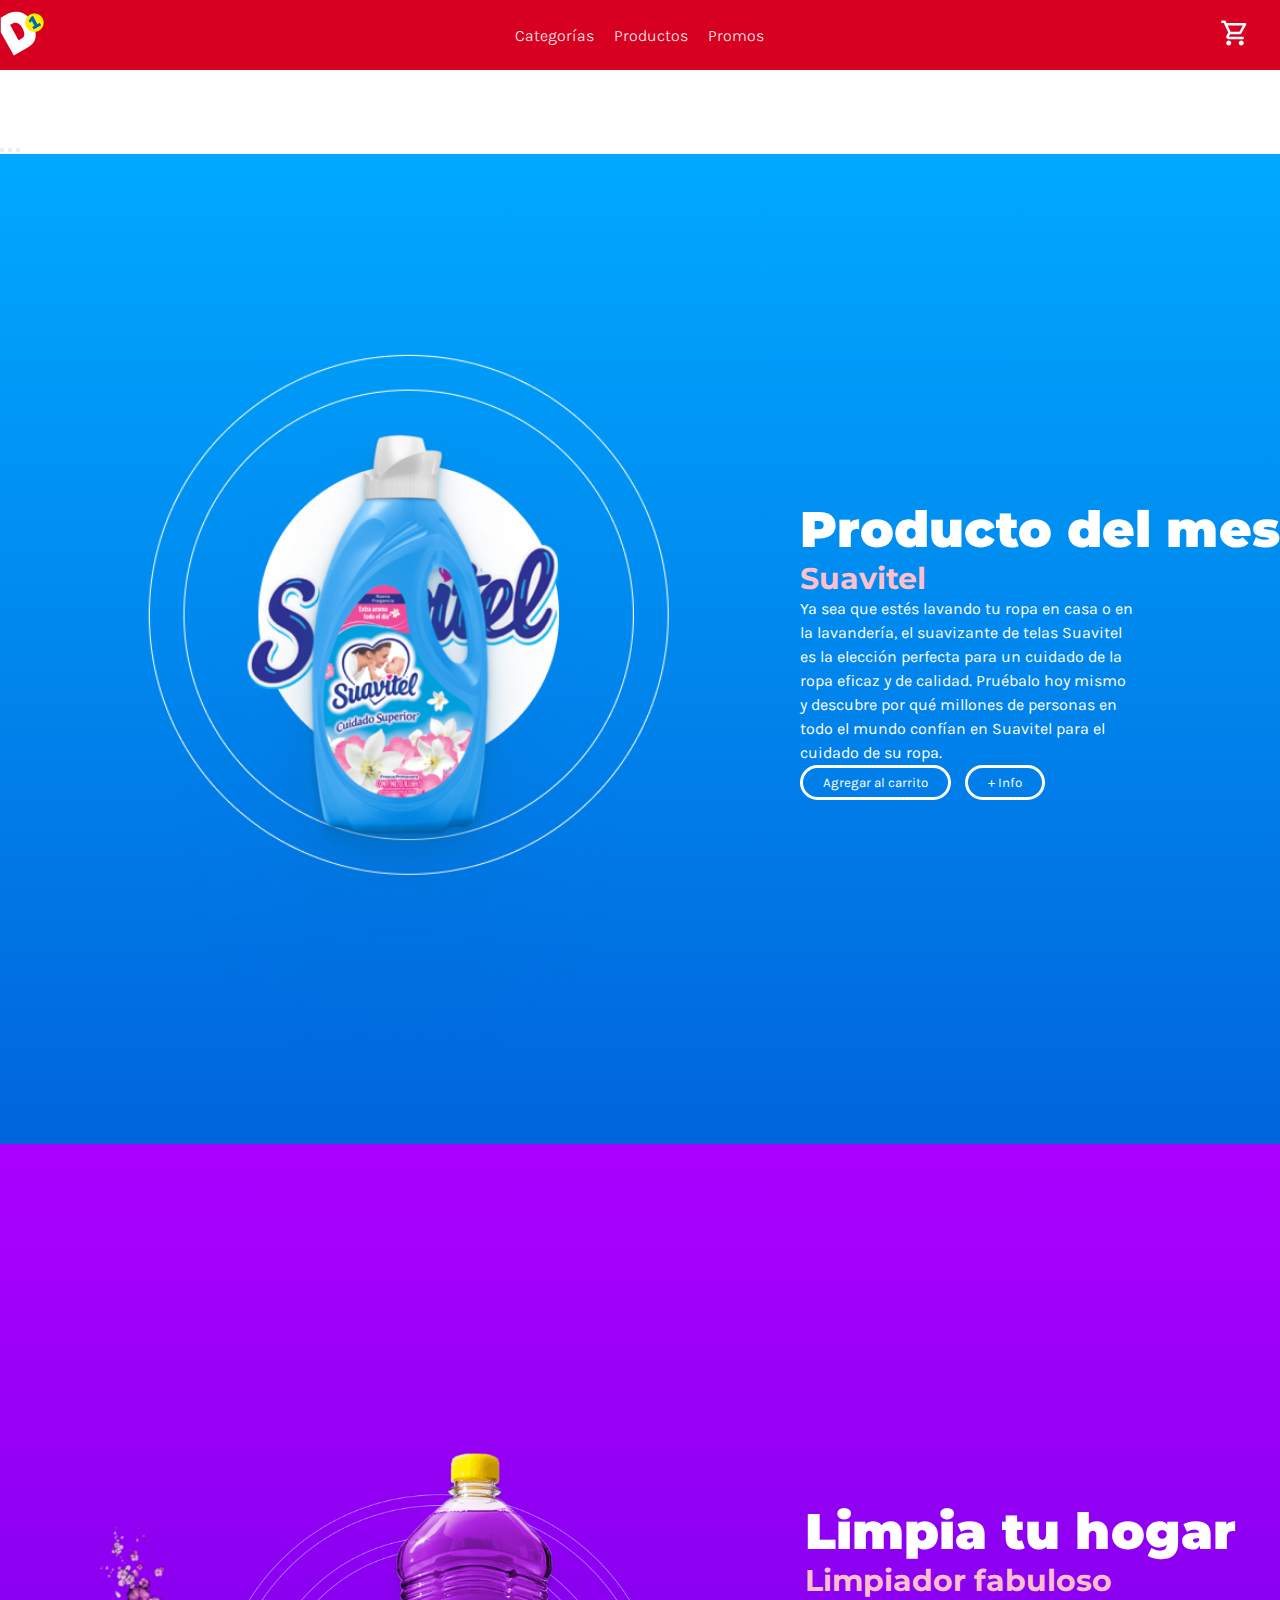
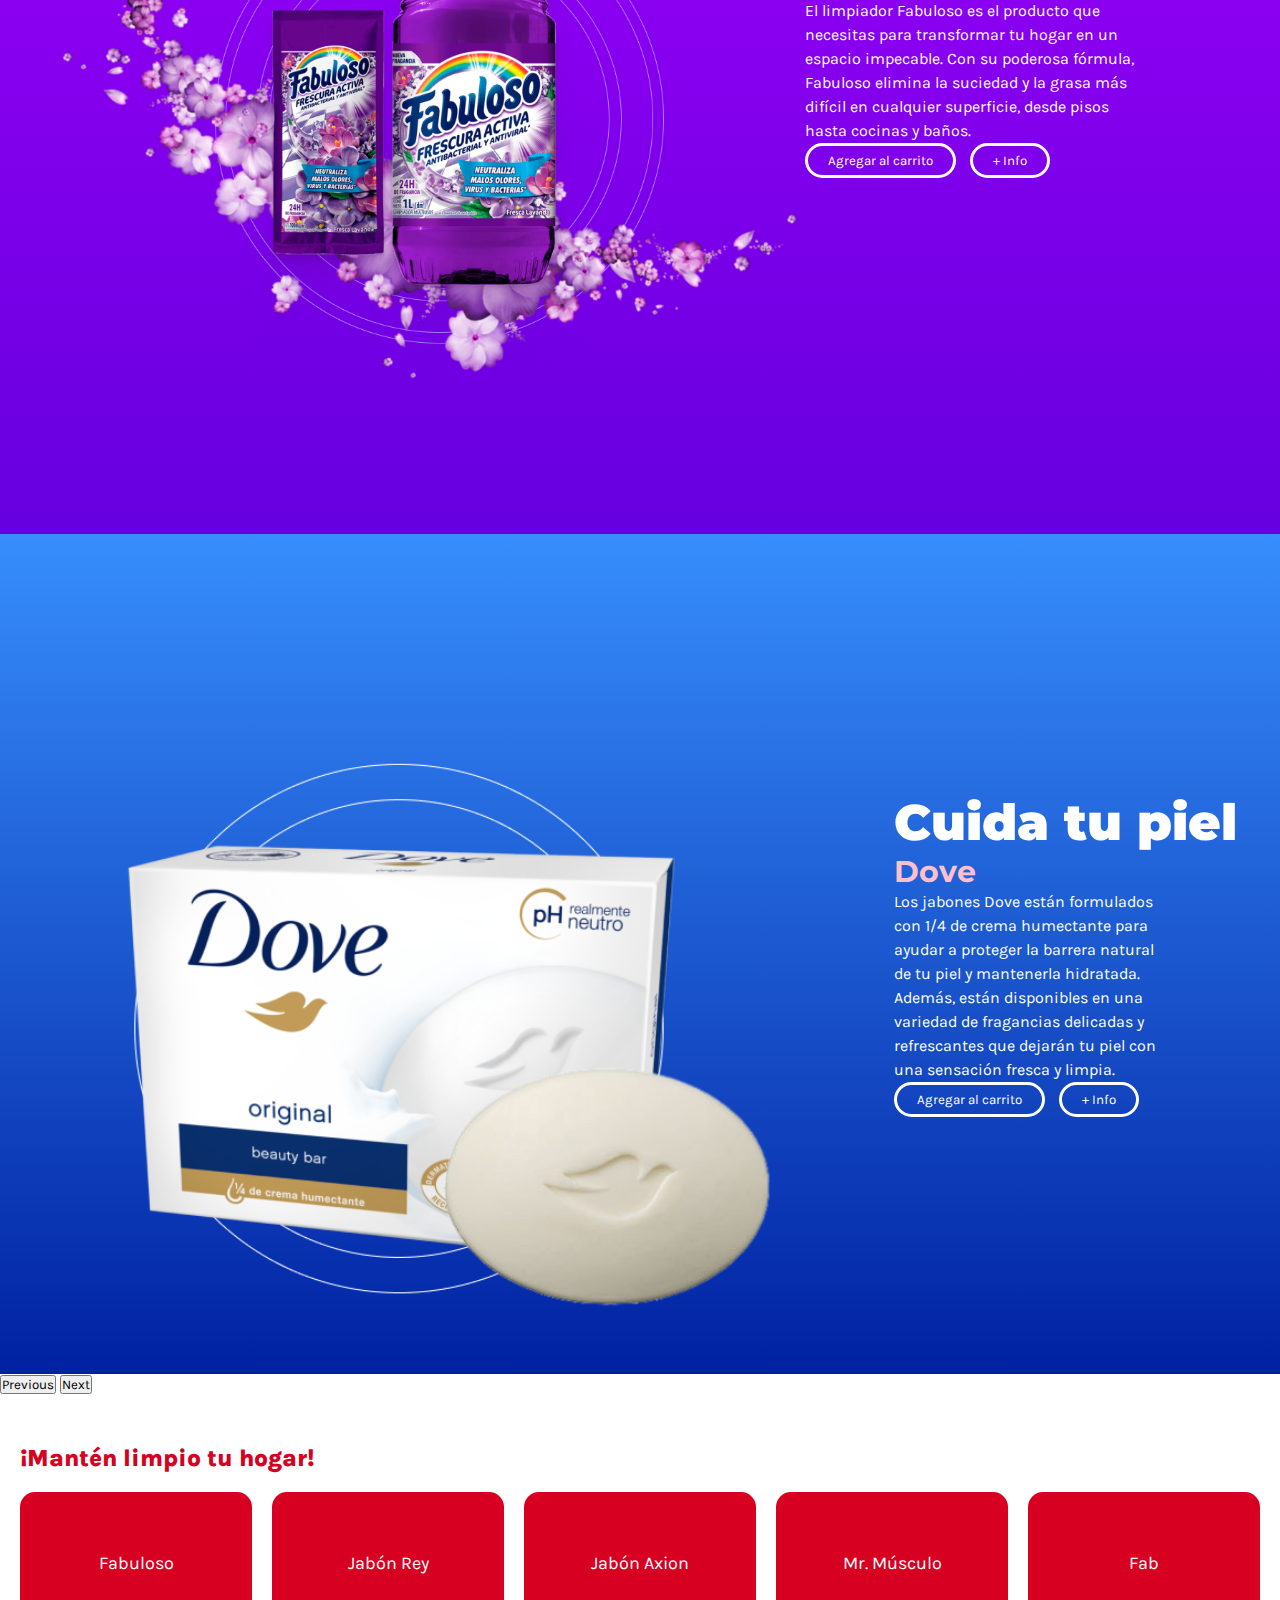
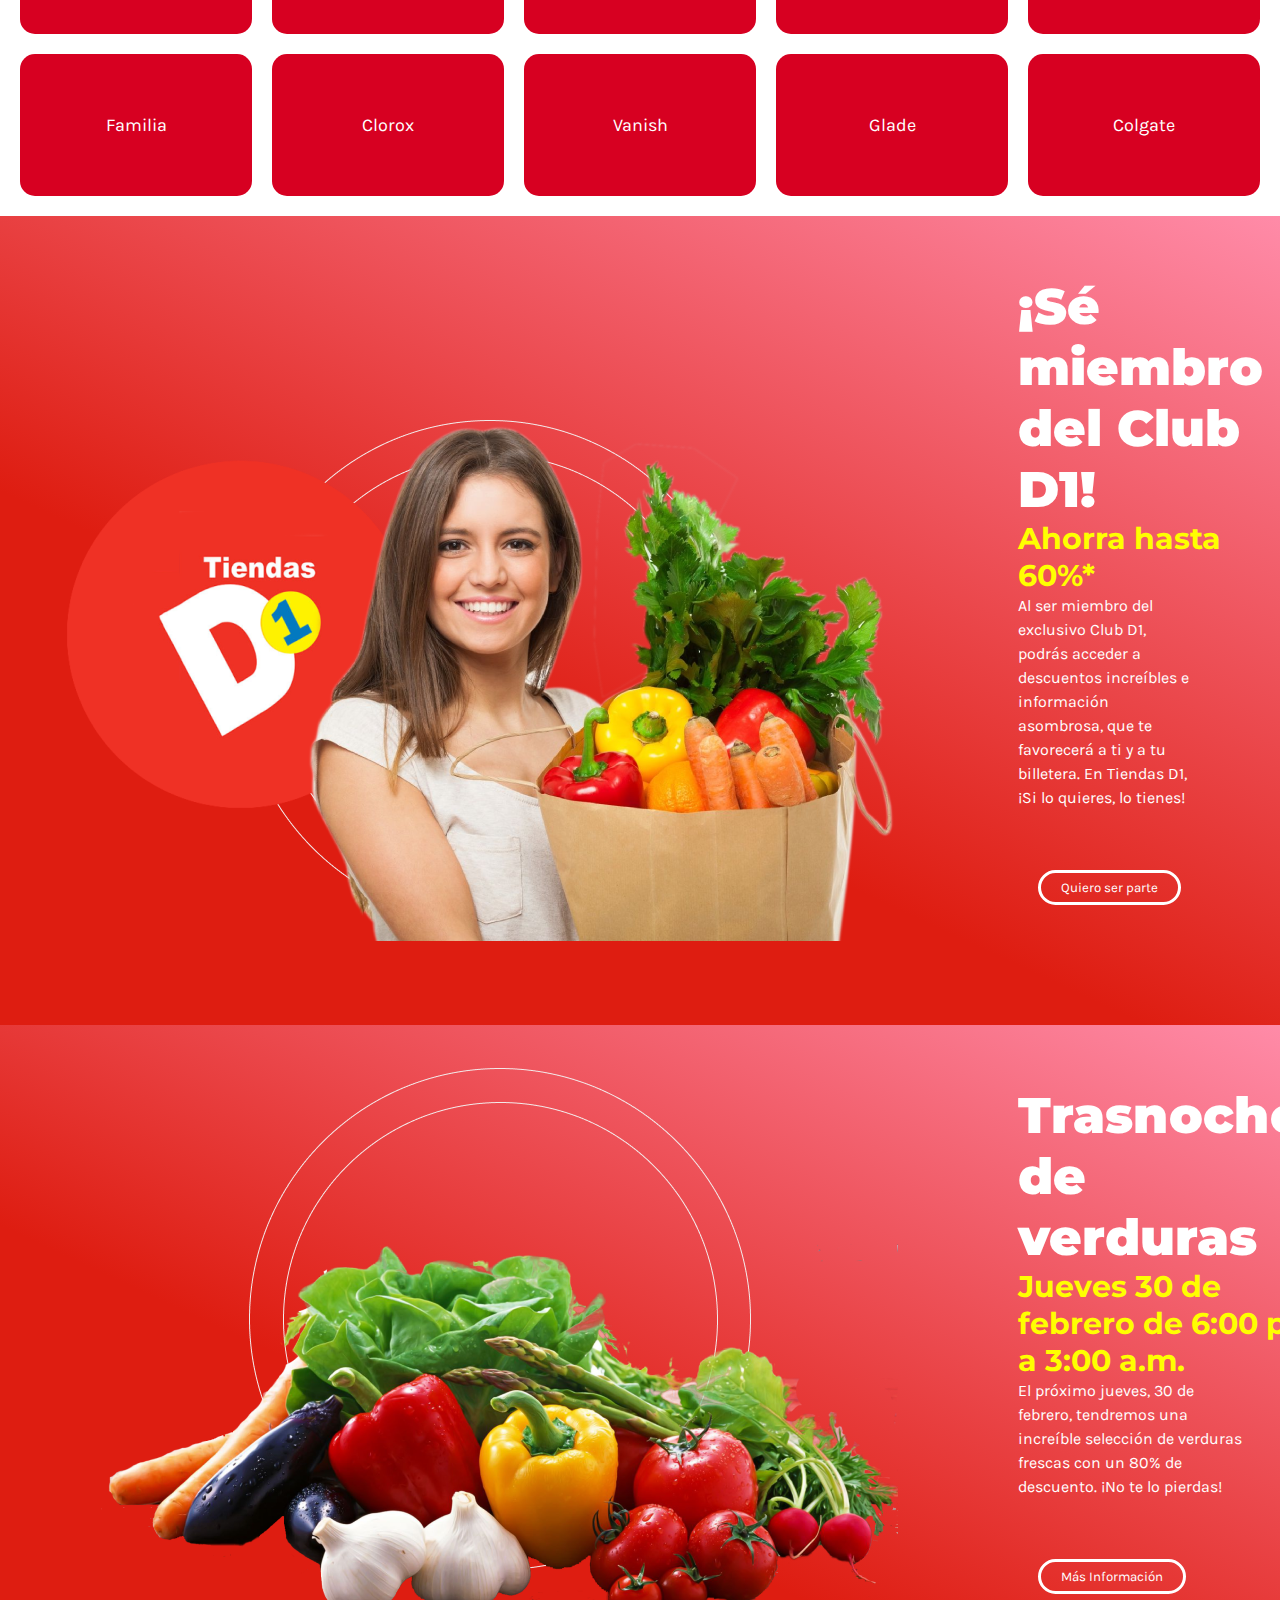
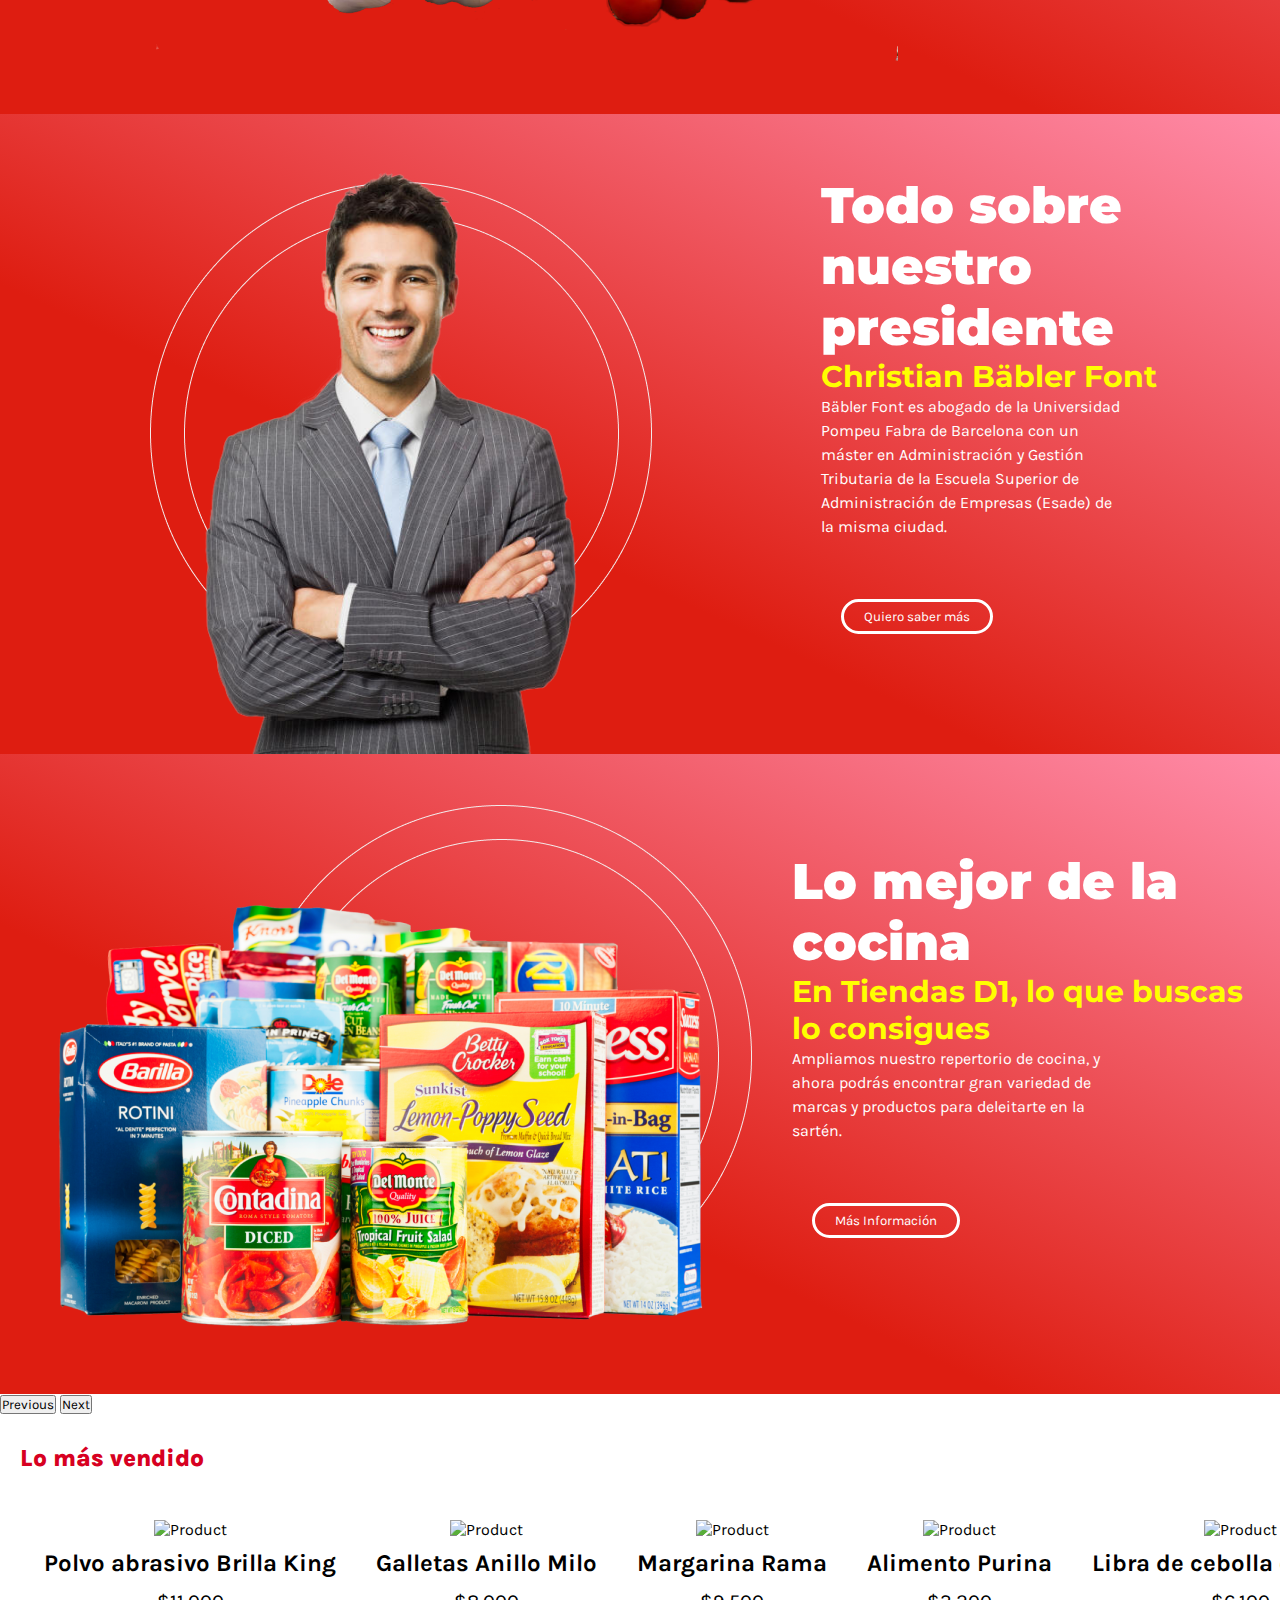
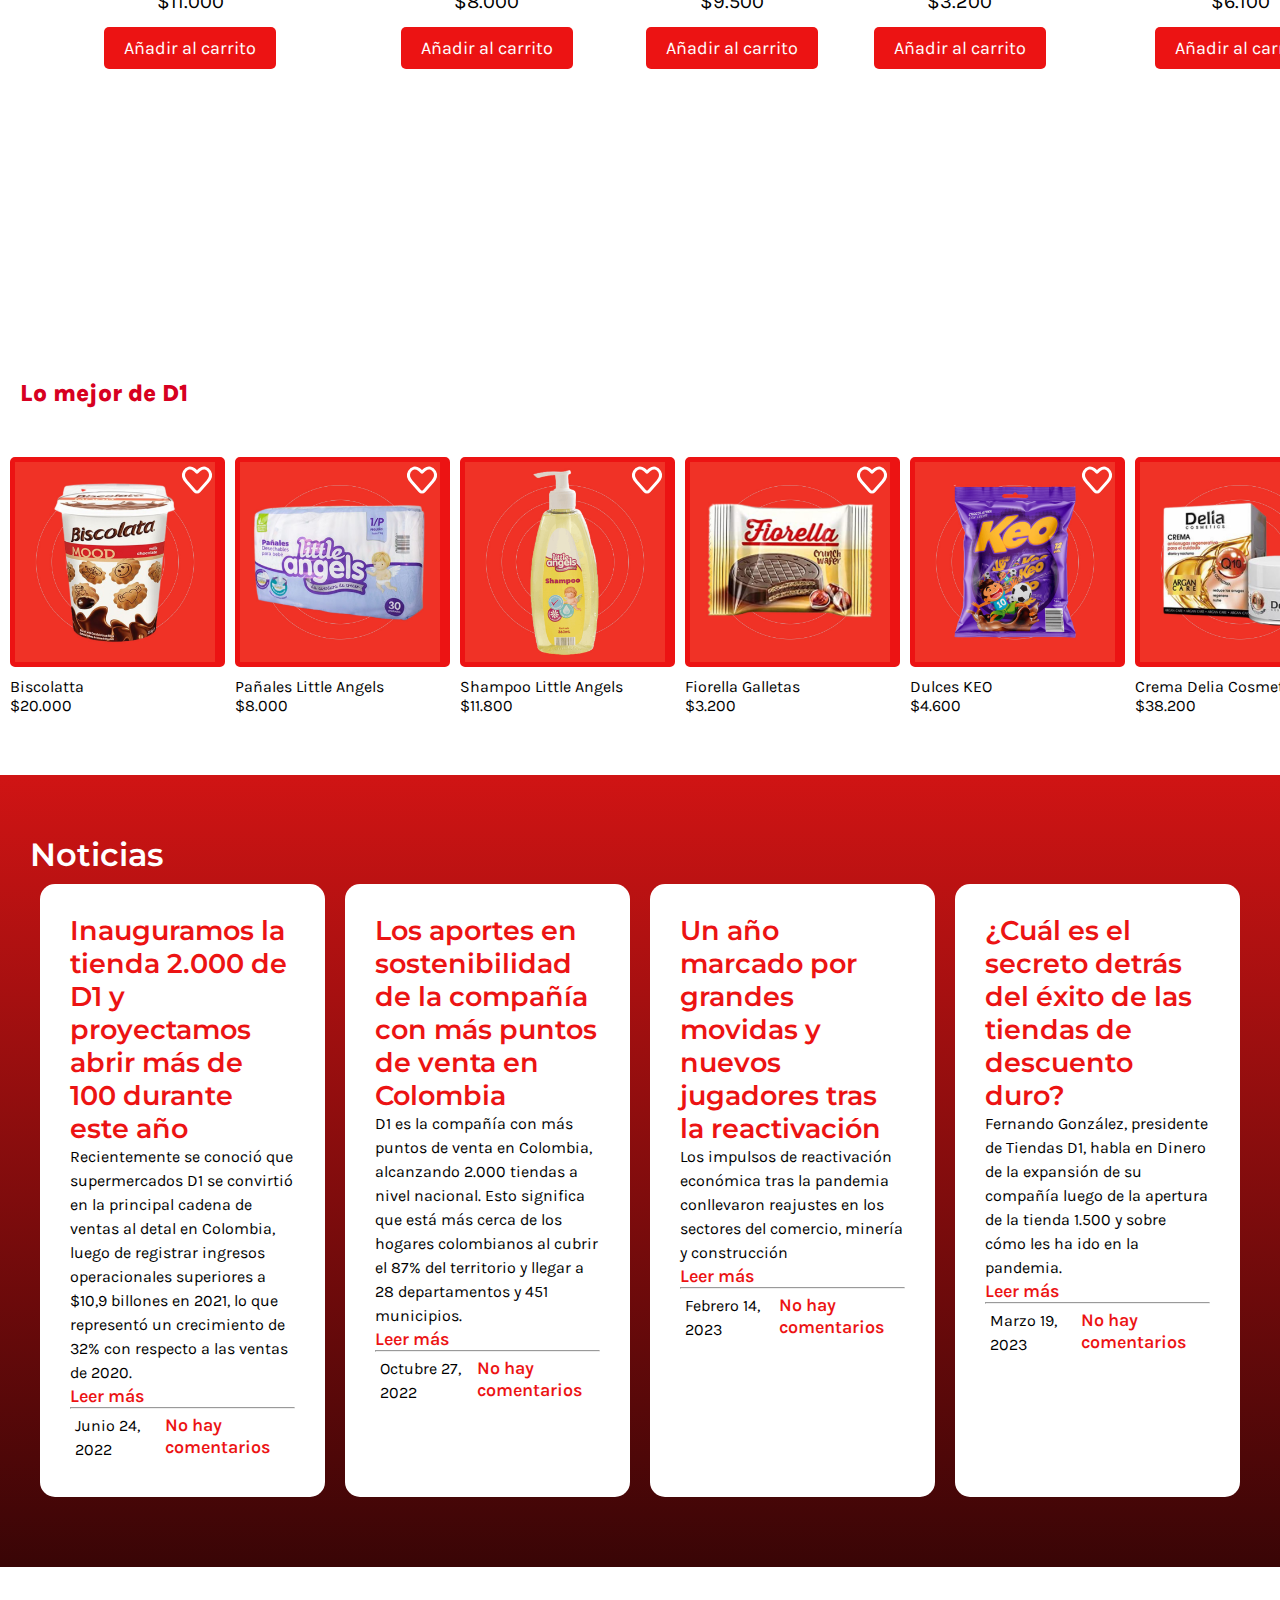
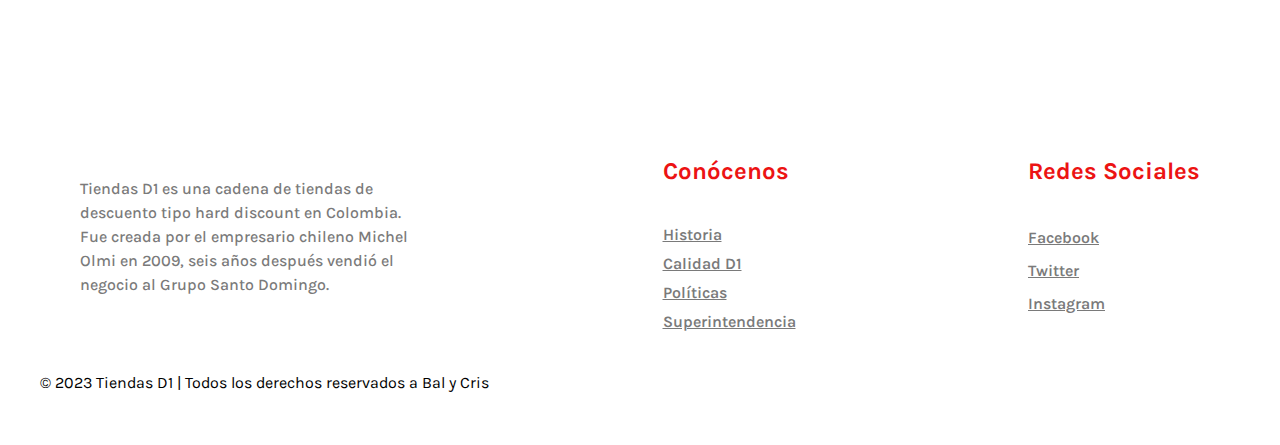
==== index.html @ f22bec3b "cards check" ====
<!DOCTYPE html>
<html lang="en">
  <head>
    <meta charset="UTF-8">
    <meta http-equiv="X-UA-Compatible" content="IE=edge">
    <meta name="viewport" content="width=device-width, initial-scale=1.0">
    <link rel="stylesheet" href="styles.css">
    <link rel="preconnect" href="https://fonts.googleapis.com">
    <link rel="preconnect" href="https://fonts.gstatic.com" crossorigin>
    <link href="https://fonts.googleapis.com/css2?family=Karla&display=swap" rel="stylesheet">
    <link href="https://cdn.jsdelivr.net/npm/bootstrap@5.3.0-alpha1/dist/css/bootstrap.min.css" rel="stylesheet" integrity="sha384-GLhlTQ8iRABdZLl6O3oVMWSktQOp6b7In1Zl3/Jr59b6EGGoI1aFkw7cmDA6j6gD" crossorigin="anonymous">
    <script src="https://cdn.jsdelivr.net/npm/bootstrap@5.3.0-alpha1/dist/js/bootstrap.bundle.min.js" integrity="sha384-w76AqPfDkMBDXo30jS1Sgez6pr3x5MlQ1ZAGC+nuZB+EYdgRZgiwxhTBTkF7CXvN" crossorigin="anonymous"></script>
    <link rel="preconnect" href="https://fonts.googleapis.com">
    <link rel="preconnect" href="https://fonts.gstatic.com" crossorigin>
    <link href="https://fonts.googleapis.com/css2?family=Montserrat:ital,wght@0,100;0,200;0,300;0,400;0,500;0,600;0,700;0,800;0,900;1,700&display=swap" rel="stylesheet">
    <link rel="stylesheet" href="./components/card/cardStyles.css">
    <title> 🔴 D1</title>
  </head>

  <body>
    <header class="fixed-top" id="header-desktop">
      <a href="#">
        <figure id="logo">
          <img src="src/d1-logo.png" alt="">
        </figure>
      </a>

      <ul>
        <li><a href="">Categorías</a></li>
        <li><a href="">Productos</a></li>
        <li><a href="">Promos</a></li>
      </ul>
      <a href=""><img src="src/shopping-cart.svg" alt="" id="shopping-cart"></a>
    </header>

    <header class="fixed-top" id="header-mobile">
      <a href="#">
        <figure id="logo">
          <img src="src/d1-logo.png" alt="">
        </figure>
      </a>
      <nav class="mobile-nav">
        <a href=""><img src="src/shopping-cart.svg" alt="" id="shopping-cart"></a>
        <a href="#" id="menu"><img src="https://cdn-icons-png.flaticon.com/512/55/55003.png" alt=""></a>
      </nav>
      
    </header>
    <main>
      <section id="month-product">
        <div id="carouselExampleIndicators" class="carousel slide">
          <div class="carousel-indicators">
            <button type="button" data-bs-target="#carouselExampleIndicators" data-bs-slide-to="0" class="active" aria-current="true" aria-label="Slide 1"></button>
            <button type="button" data-bs-target="#carouselExampleIndicators" data-bs-slide-to="1" aria-label="Slide 2"></button>
            <button type="button" data-bs-target="#carouselExampleIndicators" data-bs-slide-to="2" aria-label="Slide 3"></button>
          </div>
          <div class="carousel-inner">
            <div class="carousel-item active">
              <div class="month-product-carousel">
                <img src="src/suavitel-banner.png" alt="">
                <div class="month-product-carousel-data">
                  <h1>Producto del mes</h1>
                  <h2>Suavitel</h2>
                  <p>Ya sea que estés lavando tu ropa en casa o en la lavandería, 
                    el suavizante de telas Suavitel es la elección perfecta para 
                    un cuidado de la ropa eficaz y de calidad. Pruébalo hoy mismo 
                    y descubre por qué millones de personas en todo el mundo 
                    confían en Suavitel para el cuidado de su ropa.</p>
                  <div class="carousel-buttons">
                    <button>Agregar al carrito</button>
                    <button>+ Info</button>
                  </div>
                </div>
              </div>
            </div>
            <div class="carousel-item">
              <div class="month-product-carousel" id="carousel-2">
                <img src="./src/Frame 6.png" alt="">
                <div class="month-product-carousel-data">
                  <h1>Limpia tu hogar</h1>
                  <h2>Limpiador fabuloso</h2>
                  <p>El limpiador Fabuloso es el producto que necesitas para transformar 
                    tu hogar en un espacio impecable. Con su poderosa fórmula, Fabuloso 
                    elimina la suciedad y la grasa más difícil en cualquier superficie, 
                    desde pisos hasta cocinas y baños.</p>
                  <div class="carousel-buttons">
                    <button>Agregar al carrito</button>
                    <button>+ Info</button>
                  </div>
                </div>
              </div>
            </div>
            <div class="carousel-item">
              <div class="month-product-carousel" id="carousel-3">
                <img src="./src/Frame 7.png" alt="">
                <div class="month-product-carousel-data">
                  <h1>Cuida tu piel</h1>
                  <h2>Dove</h2>
                  <p>Los jabones Dove están formulados con 1/4 de crema humectante para 
                    ayudar a proteger la barrera natural de tu piel y mantenerla hidratada. 
                    Además, están disponibles en una variedad de fragancias delicadas y 
                    refrescantes que dejarán tu piel con una sensación fresca y limpia.</p>
                  <div class="carousel-buttons">
                    <button>Agregar al carrito</button>
                    <button>+ Info</button>
                  </div>
                </div>
              </div>
            </div>
          </div>
          <button class="carousel-control-prev" type="button" data-bs-target="#carouselExampleIndicators" data-bs-slide="prev">
            <span class="carousel-control-prev-icon" aria-hidden="true"></span>
            <span class="visually-hidden">Previous</span>
          </button>
          <button class="carousel-control-next" type="button" data-bs-target="#carouselExampleIndicators" data-bs-slide="next">
            <span class="carousel-control-next-icon" aria-hidden="true"></span>
            <span class="visually-hidden">Next</span>
          </button>
        </div>
      </section>
      
      <section id="cleaning">
        <h2>¡Mantén limpio tu hogar!</h2>
        <div class="cleaning">
          <ul>
            <li id="1" style="background-image: url(https://www.telemundo.com/sites/nbcutelemundo/files/images/mpx/2023/02/09/28130082532-1080pnbcstations.jpg); background-size: cover;">Fabuloso</li>
            <li id="2" style="background-image: url(https://jumbocolombiaio.vtexassets.com/arquivos/ids/209072/7702166006119-1.jpg?v=637814209628170000); background-size: cover;">Jabón Rey</li>
            <li id="3" style="background-image: url(https://www.tuhogar.com/content/dam/cp-sites/home-care/tu-hogar/es_mx/plp/banner-PLP-axion-limon-mx.jpg); background-size: cover;">Jabón Axion</li>
            <li id="4" style="background-image: url(https://d1cft8rz0k7w99.cloudfront.net/n/7/5/3/c/753c41fa34a5f6be90ac4586cd45ee253e5ff59e_CleaningSupplies_294131_01.jpg); background-size: cover;">Mr. Músculo</li>
            <li id="5" style="background-image: url(https://www.portafolio.co/files/article_main/uploads/2016/02/06/56b6575a413bc.jpeg); background-size: cover;">Fab</li>
            <li id="6" style="background-image: url(http://muchosnegociosrentables.com/wp-content/uploads/2016/07/papel-higienico-venta.jpg); background-size: cover;">Familia</li>
            <li id="7" style="background-image: url(https://www.clorox.com/wp-content/uploads/2022/09/CleaningBundle-Mobile-375x280@2x.png?width=768); background-size: cover;">Clorox</li>
            <li id="8" style="background-image: url(https://st3.depositphotos.com/1063437/13963/i/600/depositphotos_139637838-stock-photo-containers-of-vanish-stain-remover.jpg); background-size: cover;">Vanish</li>
            <li id="5" style="background-image: url(https://www2.glade.com/~/media/glade/fragrances/collections/2020/banner.png?la=es-ar&hash=FDF1CCD100353AA06FA406D42E25E6EC); background-size: cover;">Glade</li>
            <li id="6" style="background-image: url(https://assets.turbologo.com/blog/es/2021/07/16055350/Colgate_shutterstock_monticello.jpg); background-size: cover;">Colgate</li>
          </ul>
        </div>
      </section>

      <section id="product-cards">

      </section>

      <script type="module" src="./components/card/card.js"></script>

      <section>
        <div id="carouselExampleInterval" class="carousel slide" data-bs-ride="carousel">
          <div class="carousel-inner">
            <div class="carousel-item active" data-bs-interval="10000">
              <div class="promo-carousel">
                <img src="./src/Frame 2.png" alt="">
                <div>
                  <h1>¡Sé miembro del Club D1!</h1>
                  <h2>Ahorra hasta 60%*</h2>
                  <p>Al ser miembro del exclusivo Club D1, podrás acceder a descuentos increíbles e información asombrosa, que te favorecerá a ti y a tu billetera. En Tiendas D1, ¡Si lo quieres, lo tienes!</p>
                  <div class="carousel-buttons">
                    <button>Quiero ser parte</button>
                  </div>
                </div>
              </div>
            </div>
            <div class="carousel-item" data-bs-interval="2000">
              <div class="promo-carousel">
                <img src="./src/Frame 3.png" alt="ola">
                <div>
                  <h1>Trasnochón de verduras</h1>
                  <h2>Jueves 30 de febrero de 6:00 p.m. a 3:00 a.m.</h2>
                  <p>El próximo jueves, 30 de febrero, tendremos una increíble selección de verduras frescas con un 80% de descuento. ¡No te lo pierdas!</p>
                  <div class="carousel-buttons">
                    <button>Más Información</button>
                  </div>
                </div>
              </div>
            </div>
            <div class="carousel-item">
              <div class="promo-carousel">
                <img src="./src/Frame 4.png" alt="">
                <div>
                  <h1>Todo sobre nuestro presidente</h1>
                  <h2> Christian Bäbler Font </h2>
                  <p>Bäbler Font es abogado de la Universidad Pompeu Fabra de Barcelona con un máster en Administración y Gestión Tributaria de la Escuela Superior de Administración de Empresas (Esade) de la misma ciudad.</p>
                  <div class="carousel-buttons">
                    <button> Quiero saber más</button>
                  </div>
                </div>
              </div>
            </div>
            <div class="carousel-item">
              <div class="promo-carousel">
                <img src="./src/Frame 5.png" alt="">
                <div>
                  <h1>Lo mejor de la cocina</h1>
                  <h2>En Tiendas D1, lo que buscas lo consigues</h2>
                  <p>Ampliamos nuestro repertorio de cocina, y ahora podrás encontrar gran variedad de marcas y productos para deleitarte en la sartén. </p>
                  <div class="carousel-buttons">
                    <button>Más Información</button>
                  </div>
                </div>
              </div>
            </div>
          </div>
          <button class="carousel-control-prev" type="button" data-bs-target="#carouselExampleInterval" data-bs-slide="prev">
            <span class="carousel-control-prev-icon" aria-hidden="true"></span>
            <span class="visually-hidden">Previous</span>
          </button>
          <button class="carousel-control-next" type="button" data-bs-target="#carouselExampleInterval" data-bs-slide="next">
            <span class="carousel-control-next-icon" aria-hidden="true"></span>
            <span class="visually-hidden">Next</span>
          </button>
        </div>
      </section>

      
    

    <section class="products">
      <h2> Lo más vendido
      </h2>
        <div class="product-container">
          <div class="product">
            <img src="https://stockimages.tiendasd1.com/stockimages.tiendasd1.com/kobastockimages/IMAGENES/12000130.png" alt="Product">
            <h3 class="product-title">Polvo abrasivo Brilla King</h3>
            <p class="product-price">$11.000</p>
            <button class="product-button">Añadir al carrito</button>
          </div>
          <div class="product">
            <img src="https://www.nestle-contigo.co/sites/default/files/2020-12/Dummies-4-Sept_GALLETA-MILO-ANILLOS-390-g-1000x1000.png" alt="Product">
            <h3 class="product-title">Galletas Anillo Milo</h3>
            <p class="product-price">$8.000</p>
            <button class="product-button">Añadir al carrito</button>
          </div>
          <div class="product">
            <img src="https://www.rama.com.co/-/media/Project/Upfield/Brands/Rama/Rama-CO/Assets/Products/Rama-con-sal.png?rev=31fbdf221aa6439d94eb110cc8af365c" alt="Product">
            <h3 class="product-title">Margarina Rama</h3>
            <p class="product-price">$9.500</p>
            <button class="product-button">Añadir al carrito</button>
          </div>
          <div class="product">
            <img src="https://www.purina-latam.com/sites/default/files/2021-01/purina-one-perros-carne-pollo-cordero.png" alt="Product">
            <h3 class="product-title">Alimento Purina</h3>
            <p class="product-price">$3.200</p>
            <button class="product-button">Añadir al carrito</button>
          </div>
          <div class="product">
            <img src="https://www.pngmart.com/files/16/Onion-PNG-Image.png" alt="Product">
            <h3 class="product-title">Libra de cebolla cabezona</h3>
            <p class="product-price">$6.100</p>
            <button class="product-button">Añadir al carrito</button>
          </div>
          <div class="product">
            <img src="https://akilo.co/wp-content/uploads/2020/07/champin%CC%83ones-tajados-529x600-1.png" alt="Product">
            <h3 class="product-title">Champiñones Tajados Alfresco</h3>
            <p class="product-price">$5.600</p>
            <button class="product-button">Añadir al carrito</button>
          </div>
          <div class="product">
            <img src="https://cdn.shopify.com/s/files/1/0566/4391/1854/products/8076809538671_200721.png?v=1633366180" alt="Product">
            <h3 class="product-title">Salsa de tomates Barilla</h3>
            <p class="product-price">$6.400</p>
            <button class="product-button">Añadir al carrito</button>
          </div>
          <div class="product">
            <img src="https://www.merkadomi.com/wp-content/uploads/2020/07/pan-blanco470.png" alt="Product">
            <h3 class="product-title">Pan tajado Bimbo</h3>
            <p class="product-price">$8.300</p>
            <button class="product-button">Añadir al carrito</button>
          </div>
          <div class="product">
            <img src="https://copservir.vtexassets.com/arquivos/ids/763127/LECHE-ALPINA-ENTERA_F.png?v=637950264503170000" alt="Product">
            <h3 class="product-title">Leche entera Alpina</h3>
            <p class="product-price">$5.700</p>
            <button class="product-button">Añadir al carrito</button>
          </div>
          
          <div class="product">
            <img src="[data-uri]" alt="Product">
            <h3 class="product-title">Libra de tomates frescos</h3>
            <p class="product-price">$4.800</p>
            <button class="product-button">Añadir al carrito</button>
          </div>
          
          <div class="product">
            <img src="https://colombina.com/uploads/product/7702011304827__30482_vista_1.png" alt="Product">
            <h3 class="product-title">Chocomelos por unidad </h3>
            <p class="product-price">$800</p>
            <button class="product-button">Añadir al carrito</button>
          </div>
        </div>
    </section>

    
    <section id="promo-section">
      <h2> Lo mejor de D1</h2>
      <div class="promo-container">
        <div>
          <div class="promo-product"><img src="./src/heartIcon.svg" class="promo-heart"/></div><!-- TODO: agregar imagen -->
          <div>Biscolatta</div>
          <div>$20.000</div>
        </div>
        <div>
          <div class="promo-product"><img src="./src/heartIcon.svg" class="promo-heart"/></div><!-- TODO: agregar imagen -->
          <div>Pañales Little Angels</div>
          <div>$8.000</div>
        </div>
        <div>
          <div class="promo-product"><img src="./src/heartIcon.svg" class="promo-heart"/></div><!-- TODO: agregar imagen -->
          <div>Shampoo Little Angels</div>
          <div>$11.800</div>
        </div>
        <div>
          <div class="promo-product"><img src="./src/heartIcon.svg" class="promo-heart"/></div><!-- TODO: agregar imagen -->
          <div>Fiorella Galletas</div>
          <div>$3.200</div>
        </div>
        <div>
          <div class="promo-product"><img src="./src/heartIcon.svg" class="promo-heart"/></div><!-- TODO: agregar imagen -->
          <div>Dulces KEO</div>
          <div>$4.600</div>
        </div>
        <div>
          <div class="promo-product"><img src="./src/heartIcon.svg" class="promo-heart"/></div><!-- TODO: agregar imagen -->
          <div>Crema Delia Cosmetics</div>
          <div>$38.200</div>
        </div>
      </div>
    </section>


    <section class="news-section">
      <h1>Noticias</h1>
      <div class="news">
        <article class="new-component">
          <div>
            <h2>Inauguramos la tienda 2.000 de D1 y proyectamos abrir más de 100 durante este año</h2>
            <p>Recientemente se conoció que supermercados D1 se convirtió en la principal cadena de ventas al detal en Colombia, luego de registrar ingresos operacionales superiores a $10,9 billones en 2021, lo que representó un crecimiento de 32% con respecto a las ventas de 2020.
            </p>
            <a href="https://d1.com.co/273242-2/">Leer más</a>
            <hr>
            <div class="date">
              <p>Junio 24, 2022</p>
              <a href="#">No hay comentarios</a>
            </div>
          </div>
        </article>
        <article class="new-component">
          <div>
            <h2>Los aportes en sostenibilidad de la compañía con más puntos de venta en Colombia</h2>
            <p>D1 es la compañía con más puntos de venta en Colombia, alcanzando 2.000 tiendas a nivel nacional. Esto significa que está más cerca de los hogares colombianos al cubrir el 87% del territorio y llegar a 28 departamentos y 451 municipios.
            </p>
            <a href="https://d1.com.co/los-aportes-en-sostenibilidad-de-la-compania-con-mas-puntos-de-venta-en-colombia/">Leer más</a>
            <hr>
            <div class="date">
              <p>Octubre 27, 2022</p>
              <a href="#">No hay comentarios</a>
            </div>
          </div>
        </article>
        <article class="new-component">
          <div>
            <h2>Un año marcado por grandes movidas y nuevos jugadores tras la reactivación</h2>
            <p>Los impulsos de reactivación económica tras la pandemia conllevaron reajustes en los sectores del comercio, minería y construcción
            </p>
            <a href="https://www.larepublica.co/especiales/las-100-mas-grandes/un-ano-marcado-por-grandes-movidas-y-nuevos-jugadores-tras-la-reactivacion-3389660">Leer más</a>
            <hr>
            <div class="date">
              <p>Febrero 14, 2023</p>
              <a href="#">No hay comentarios</a>
            </div>
          </div>
        </article>
        <article class="new-component">
          <div>
            <h2>¿Cuál es el secreto detrás del éxito de las tiendas de descuento duro?</h2>
            <p>Fernando González, presidente de Tiendas D1, habla en Dinero de la expansión de su compañía luego de la apertura de la tienda 1.500 y sobre cómo les ha ido en la pandemia.
            </p>
            <a href="https://www.semana.com/empresas/multimedia/cual-es-el-secreto-detras-del-exito-de-las-tiendas-de-descuento-duro/305387/">Leer más</a>
            <hr>
            <div class="date">
              <p>Marzo 19, 2023</p>
              <a href="#">No hay comentarios</a>
            </div>
          </div>
        </article>
      </div>
    </section>

    
    
  </main>
  
    <footer>
        <div class="container__footer">
            <div class="box__footer">
                <div class="terms">
                    <p>Tiendas D1 es una cadena de tiendas de descuento tipo hard discount en Colombia. Fue creada por el empresario chileno Michel Olmi en 2009, seis años después vendió el negocio al Grupo Santo Domingo.</p>
                </div>
            </div>
            <div class="box__footer">
                <h2 class = "hfooter">Conócenos</h2>
                <a href="https://d1.com.co/historia/">Historia</a>
                <a href="https://d1.com.co/calidad-d1/">Calidad D1</a>
                <a href="https://d1.com.co/wp-content/uploads/Politica-de-Transparencia-y-E%CC%81tica-Empresarial.pdf">Políticas</a>
                <a href="https://www.sic.gov.co/">Superintendencia</a>
            </div>
            <div class="box__footer">
                <h2 class = "hfooter">Redes Sociales</h2>
                <a href="https://www.facebook.com/TiendasD1/?locale=es_LA"> <i class="fab fa-facebook-square"></i> Facebook</a>
                <a href="https://twitter.com/d1_tiendas?lang=es"><i class="fab fa-twitter-square"></i> Twitter</a>
                <a href="https://www.instagram.com/tiendas.d1/?hl=es-la"><i class="fab fa-instagram-square"></i> Instagram</a>
            </div>
            <p> © 2023 Tiendas D1 | Todos los derechos reservados a Bal y Cris</p>
        </div>
      
    </footer>
    <script src="script.js"></script>
  </body>

</html>
---- styles.css ----
* {
    list-style: none;
    font-family: 'Karla', sans-serif;
    padding: 0;
    margin: 0;
}

header {
    background-color: #D70021;
    display: flex;
    justify-content: space-between;
    align-items: center;
}

header ul {
    display: flex;
    margin: 0px;
}

header ul li a{
    color: white;
    padding: 10px;
    font-weight: 300;
    text-decoration: none;
    transition: 0.5s;
}

header ul li a:hover {
  font-weight: 800;
  transition: 0.5s;
}

#header-mobile {
  display: none;
}

.mobile-nav {
  display: flex;
  margin-right: 20px;
}

#menu img{
  height: 20px;
  -webkit-filter: invert(100%);
  filter: invert(100%);
}

#logo {
  padding: 8px 8px 8px 0px;
  margin:0;
}

#logo img {
  height: 50px;
}

#shopping-cart {
  height: 30px;
  margin-right: 30px;
}

main {
  margin-top: 65px;
}

.month-product-carousel {
  height: 600px;
  background-color: rgb(226, 226, 226);
  background: linear-gradient(180deg, rgba(0,169,255,1) 0%, rgba(0,101,220,1) 100%);
}

#cleaning {
  margin-top: 50px;
}

#cleaning h2 {
  color: #D70021;
  font-weight: 800;
  margin-left: 20px;
}

#promo-section h2 {
  color: #D70021;
  font-weight: 800;
  margin-left: 20px;
  margin-top: 50px;
  margin-bottom: 50px;
}

#cleaning div ul{
  display: grid;
  grid-template-columns: 1fr 1fr 1fr 1fr 1fr;
  padding: 10px;
}

#cleaning div ul li {
   background-color: #D70021;
   background-blend-mode: multiply;
   color: white;
   font-size: 18px;

   padding: 60px 0px;
   margin: 10px;
   text-align: center;
   border-radius: 15px;
   transition: 0.5s;
}

#cleaning div ul li:hover {
  background-color: #770012;
  background-blend-mode: normal;
  content-visibility: hidden;
  font-weight: 600;
}

.month-product-carousel {
  display: flex;
  align-items: center;
  height: 100%;
  background-color: rgb(226, 226, 226);
  background: linear-gradient(180deg, rgba(0,169,255,1) 0%, rgba(0,101,220,1) 100%);
  
}

.month-product-carousel img {
  height: 800px;
  padding-top: 190px;
}

.month-product-carousel h1 {
  color: white;
  font-family: 'Montserrat', sans-serif;
  font-weight:900;
  font-size: 50px;
}

.month-product-carousel h2 {
  color: pink;
  font-family: 'Montserrat', sans-serif;
  font-weight: 700;
  font-size: 30px;
}

.month-product-carousel p {
  color: white;
  width: 70%;
}

#carousel-2 {
  background: linear-gradient(180deg, rgba(171,0,255,1) 0%, rgba(101,0,223,1) 100%);
}

#carousel-3 {
  background: linear-gradient(180deg, rgba(55,142,252,1) 0%, rgba(0,33,161,1) 100%);
}

#carousel-3 img {
  height: 650px;
  margin-left: 100px;
  margin-right: 100px;
}

.carousel-buttons button {
  background-color: transparent;
  color: white;
  font-weight: 400;
  padding: 7px 20px;
  border: 3px solid white;
  margin-right: 10px;
  border-radius: 30px;
}

.carousel-buttons button:hover {
  background-color: white;
  color: #101010;
}


.promo-carousel {
  display: flex;
  align-items: center;
  height: 100%;
  background-color: rgb(226, 226, 226);
  background: linear-gradient(205deg, rgba(255,139,168,1) 0%, rgba(222,29,17,1) 62%);
}

.promo-carousel div {
  padding: 60px 20px;
}

.promo-carousel h1 {
  color: white;
  font-family: 'Montserrat', sans-serif;
  font-weight:900;
  font-size: 50px;
}

.promo-carousel h2 {
  color: yellow;
  font-family: 'Montserrat', sans-serif;
  font-weight: 700;
  font-size: 30px;
}

.promo-carousel p {
  color: white;
  width: 70%;
}


.featured-container {
  display: flex;
  justify-content: center;
  border-radius: 5px;

}

.featured-product {
  display: flex;
  width: 80%;
  margin: 50px 0;
  background-color: #f9f9f9;
  box-shadow: 0 0 10px rgba(0, 0, 0, 0.2);
  border-radius: 5px;
}

.featured-image {
  flex: 1;
  height: 300px;
  background-color: #ccc;
  display: flex;
  justify-content: center;
  align-items: center;
  border-radius: 5px;
}

.featured-image img {
  width: 80%;
  height: auto;
  object-fit: contain;
}

.featured-details {
  flex: 1;
  padding: 30px;
}

.featured-title {
  font-size: 32px;
  margin-bottom: 10px;
}

.featured-description {
  font-size: 18px;
  margin-bottom: 20px;
}

.featured-price {
  font-size: 24px;
  margin-bottom: 20px;
}

.featured-button {
  font-size: 18px;
  padding: 10px 20px;
  background-color: #ec1313;
  color: #fff;
  border: none;
  border-radius: 5px;
  cursor: pointer;
}

.featured-button:hover {
  background-color: #e46666;
}

.container {
  max-width: 1200px;
  margin: 0 auto;
  flex-direction: row;
  
}



.bigText {
  font-size: 25px;
  color:#D70021;
}

.product-container {
  padding-top: 20px;
  display: flex;
  overflow-x: auto;
  padding-bottom: 5px;
  padding-left: 24px;
  scrollbar-color: #101010;
  scrollbar-width: 2px;
  white-space: nowrap;
}

*::-webkit-scrollbar{
  border: 0px ;
  height: 9px;
}

*::-webkit-scrollbar-thumb{
  background-color: #9c9c9c;
  border-radius: 10px;
  height: 9px;
}

.products h2{
  padding-top: 30px;
  padding-left: 20px;
  padding-bottom: 8px;
  color: #D70021;
  font-weight: 800;
}

.product {
  width: 300px;
  margin: 20px;
  text-align: center;
}

.product img {
  height: 200px;
  object-fit: cover;
}

.product-title {
  font-size: 24px;
  margin-top: 10px;
}

.product-description {
  font-size: 16px;
  margin-top: 10px;
}

.product-price {
  font-size: 20px;
  margin-top: 10px;
}

.product-button {
  font-size: 18px;
  padding: 10px 20px;
  margin-top: 10px;
  background-color: #ec1313;
  color: #fff;
  border: none;
  border-radius: 5px;
  cursor: pointer;
}

.product-button:hover {
  background-color: #e46666;
}


.img1 {
  height: 250px;
  width: 200px;
}

#productButton {
  height: 200px;
  width: 300px;
  background-color: #ec1313;
  color: white;
  padding: 10px 20px;
  border: none;
  border-radius: 10px;
  cursor: pointer;

}

#productButton:hover {
  background-color: #e46666;
}

#cartButton {
    background-color: #ec1313;
    color: white;
    padding: 10px 20px;
    border: none;
    border-radius: 4px;
    cursor: pointer;

  }
  
  #cartButton:hover {
    background-color: #e46666;
  }
  

  footer{
    width: 100%;
    padding: 50px 0px;
    background-image: url(../Images/background-footer.svg);
    background-size: cover;
    
    /*background-color: #d0f0f8;
    -webkit-mask-image: url("../Images/background-footer.svg");
    mask-image: url("../Images/background-footer.svg");
    -webkit-mask-size: cover;
    mask-size: cover;*/
}

.container__footer{
    display: flex;
    flex-wrap: wrap;
    justify-content: space-between;
    max-width: 1200px;
    margin: auto;
    margin-top: 100px;
}

.box__footer{
    display: flex;
    flex-direction: column;
    padding: 40px;
}

.box__footer .logo img{
    width: 180px;
}

.box__footer .terms{
    max-width: 350px;
    margin-top: 20px;
    font-weight: 500;
    color: #7a7a7a;
    font-size: 18px;
}

.box__footer h2{
    margin-bottom: 30px;
    color: #ec1313;
    font-weight: 700;
}

.box__footer a{
    margin-top: 10px;
    color: #7a7a7a;
    font-weight: 600;
}

.box__footer a:hover{
    opacity: 0.8;
}

.box__footer a .fab{
    font-size: 20px;
}

.box__copyright{
    max-width: 1200px;
    margin: auto;
    text-align: center;
    padding: 0px 40px;
}

.box__copyright p{
    margin-top: 20px;
    color: #7a7a7a;
}

.box__copyright hr{
    border: none;
    height: 1px;
    background-color: #7a7a7a;
}

 
  p {
    font-size: 16px;
    line-height: 1.5;
  }
  
  .social-icons li {
    display: inline-block;
    margin-right: 10px;
  }
  
  .social-icons li a {
    color: #333;
    font-size: 20px;
  }
  
  .social-icons li a:hover {
    color: #c0392b;
  }
  
  #myButton {
    background-color: #ec1313;
    color: white;
    padding: 10px 20px;
    border: none;
    border-radius: 4px;
    cursor: pointer;

  }
  
  #myButton:hover {
    background-color: #e46666;
  }
  
  #promo-section{
    padding-top: 50px;
    padding-bottom: 50px;
  }

  .promo-container{
    display: flex;
    overflow-x: auto;
    white-space: nowrap;
    gap: 10px;
    display: flex;
    padding-bottom: 10px;
    padding-left: 10px;
    
  }

  .promo-heart{
    position: relative;
    top: 0;
    right: 0;
    width: 36px;
  }


  .promo-product{
    background-color: #ec1313;
    color: white;
    font-size: 18px;
    min-width: 200px;
    width: 200px;
    height: 200px;
    text-align: right;
    padding-right: 5px;
    vertical-align: middle;
    border-radius: 5px;
    margin-bottom: 10px;
    border: 5px solid #ec1313;
  }

  /* products */
  .promo-container div:nth-child(1) div.promo-product{
    background-image: url('./src/Uno.jpg');
    background-size: 200px 200px;
    background-repeat: no-repeat;
  }
  .promo-container div:nth-child(2) div.promo-product{
    background-image: url('./src/Dos.jpg');
    background-size: 200px 200px;
    background-repeat: no-repeat;
  }
  .promo-container div:nth-child(3) div.promo-product{
    background-image: url('./src/Tres.jpg');
    background-size: 200px 200px;
    background-repeat: no-repeat;
  }
  .promo-container div:nth-child(4) div.promo-product{
    background-image: url('./src/Cuatro.jpg');
    background-size: 200px 200px;
    background-repeat: no-repeat;
  }
  .promo-container div:nth-child(5) div.promo-product{
    background-image: url('./src/Cinco.jpg');
    background-size: 200px 200px;
    background-repeat: no-repeat;
  }
  .promo-container div:nth-child(6) div.promo-product{
    background-image: url('./src/Seis.jpg');
    background-size: 200px 200px;
    background-repeat: no-repeat;
  }
  .news-section {
    background: linear-gradient(180deg, rgba(208,20,20,1) 0%, rgba(57,5,6,1) 100%);
    padding: 60px 30px;
  }

  .news-section h1 {
    color: white;
    font-family: 'Montserrat', sans-serif;
    font-weight: 600;
  }

  .news {
    display: grid;
    
    grid-template-columns: 1fr 1fr 1fr 1fr;
  }

  .news article {
    background: white;
    margin:10px;
    padding: 30px;
    border-radius: 15px;
  }

  .news article h2 {
    font-family: 'Montserrat', sans-serif;
    color: #ec1313;
    font-size: 27px;
    font-weight: 600;
  }

  .news article a {
    color: #ec1313;
    text-decoration: none;
    font-size: 18px;
    font-weight: 600;
  }

  .date {
    display: flex;
    
  }
  .date *{
    padding: 5px;
  }


  @media (max-width: 768px)  {

    .month-product-carousel {
      flex-direction: column;
    }
    .month-product-carousel img {
      height: 300px;
      padding-top: 30px;
    }
    .month-product-carousel-data {
      display: flex;
      flex-direction: column;
      align-items: center;
      margin-bottom: 50px;
    }
    .month-product-carousel-data p {
      display: none;
    }
    .month-product-carousel-data h1 {
      font-size: 30px;
    }
    .month-product-carousel-data h2 {
      font-size: 20px;
    }
    #cleaning div ul {
      grid-template-columns: 1fr;
    }
    #cleaning div ul li {
      padding: 20px 20px;
    }
    .promo-carousel img {
      height: 300px;
    }
    .promo-carousel {
      flex-direction: column;
    }
    .promo-carousel div {
      display: flex;
      flex-direction: column;
      align-items: center;
    }
    .promo-carousel div p {
      display: none;
    }
    .promo-carousel div h1 {
      font-size: 30px;
    }
    .promo-carousel div h2 {
      font-size: 20px;
    }
    .news {
      grid-template-columns: 1fr;
    }
    #header-mobile {
      display: flex;
    }
  }

  @media (min-width: 768px) and (max-width: 992px) {
    .month-product-carousel {
      flex-direction: column;
    }
    .month-product-carousel img {
      height: 600px;
      padding-top: 30px;
    }
    .month-product-carousel-data {
      display: flex;
      flex-direction: column;
      align-items: center;
      margin-bottom: 50px;
    }
    #cleaning div ul {
      grid-template-columns: 1fr 1fr;
    }
    #cleaning div ul li {
      padding: 50px 20px;
    }
    .promo-carousel img {
      height: 400px;
    }
    .promo-carousel {
      flex-direction: column;
    }
    .promo-carousel div {
      display: flex;
      flex-direction: column;
      align-items: center;
    }
    .news {
      grid-template-columns: 1fr 1fr;
    }
  }

  @media (min-width: 992px) and (max-width: 1200px) {
    .news {
      grid-template-columns: 1fr 1fr;
    }
    #cleaning div ul {
      grid-template-columns: 1fr 1fr 1fr;
    }
  }
---- components/card/cardStyles.css ----
#product-cards {
    width: 100%;
    display: grid;
    grid-template-columns: 1fr 1fr 1fr 1fr;
}

d1_card {
    background-color: white;
    margin: 5px;
    box-shadow: 0px 0px 20px rgba(119, 82, 82, 0.271);
    padding: 30px;
    border-radius: 20px;
    display: flex;
    flex-direction: column;
    align-items: center;
    justify-content: space-between;
}

d1_card img {
    height: 250px;
    width: 250px;
}

d1_card h2 {
    font-family: 'Montserrat', sans-serif;
    font-weight: 800;
    padding: 20px 0px;
}

d1_card h3 {
    font-size: 18px;
}

d1_card div p {
    color: rgb(66, 66, 66);
    padding-bottom: 10px;
}

d1_card button {
    background-color: rgb(255, 43, 28);
    width: 40%;
    height: 50px;
    color: white;
    border-style: none;
    border-radius: 10px;
    font-size: 20px;
    font-weight: 800;
}

@media (min-width: 992px) and (max-width: 1200px) {
    #product-cards p {
        display: none;
    }
}
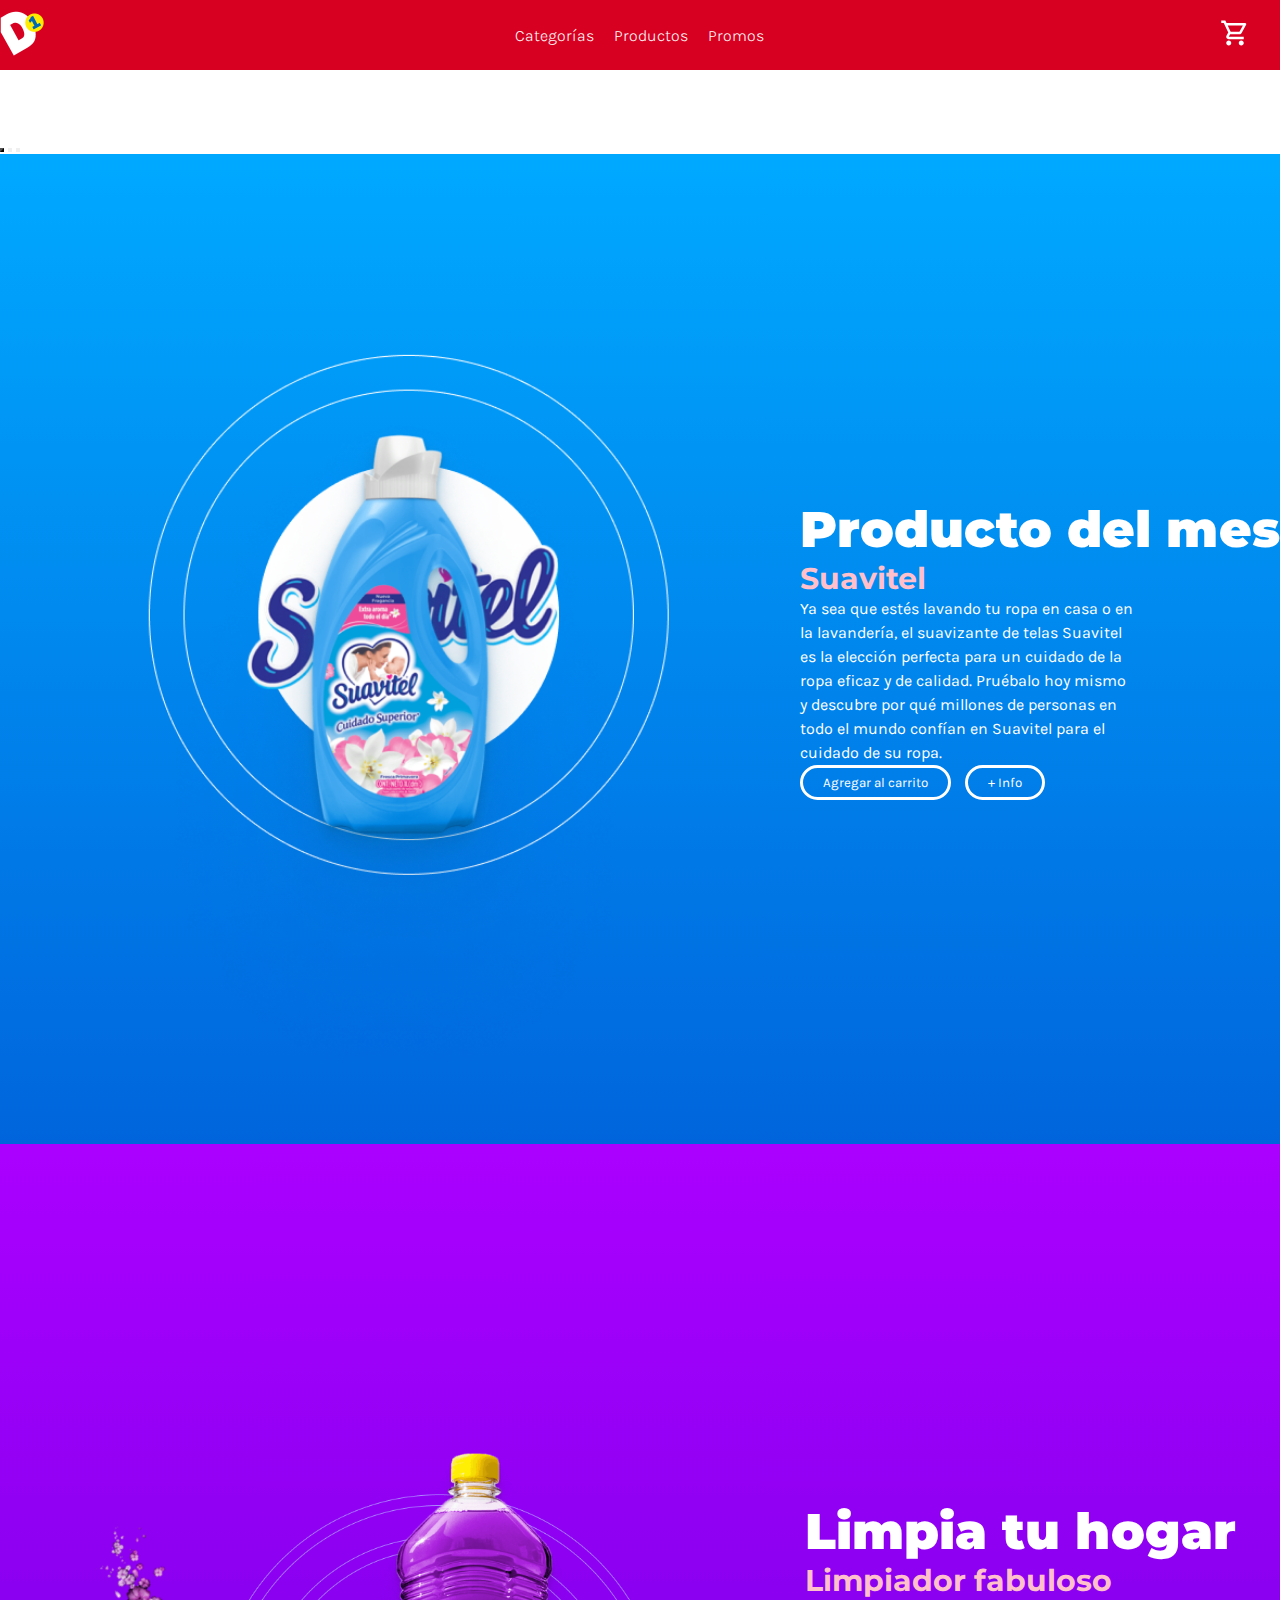
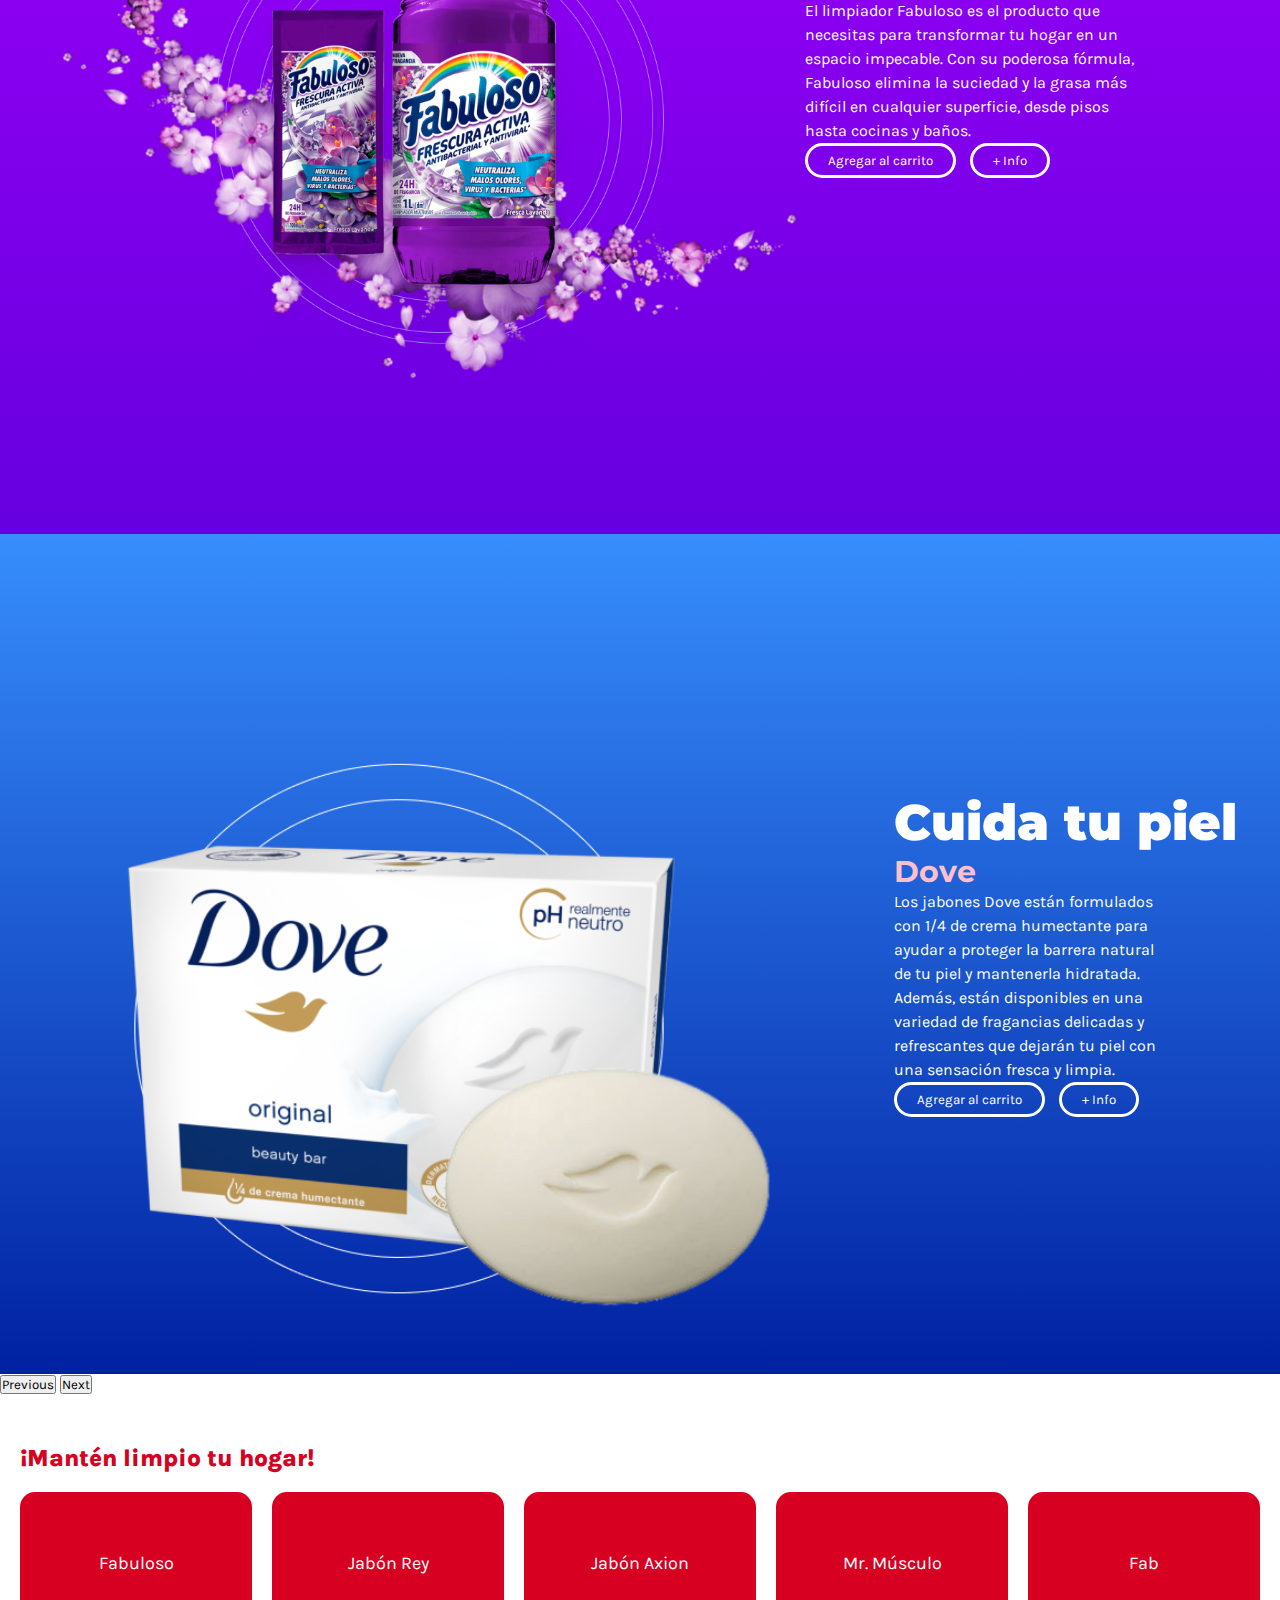
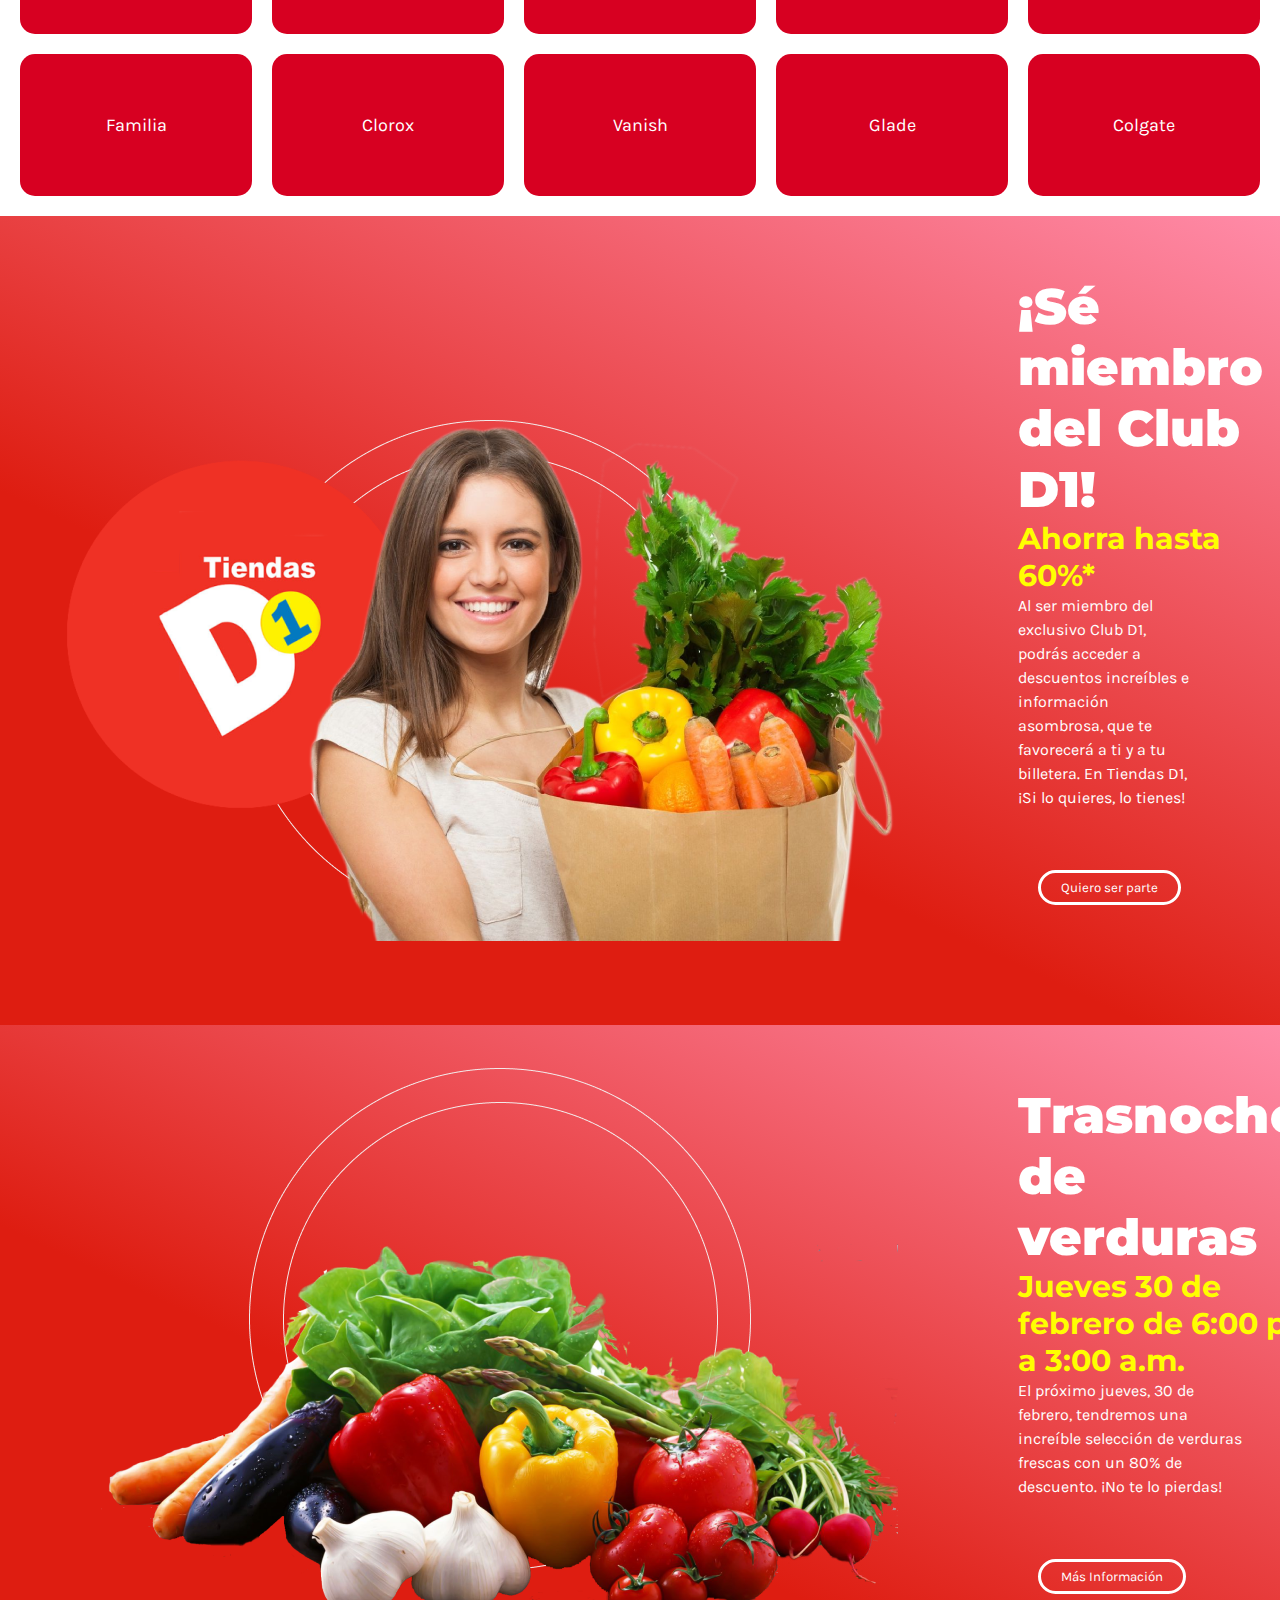
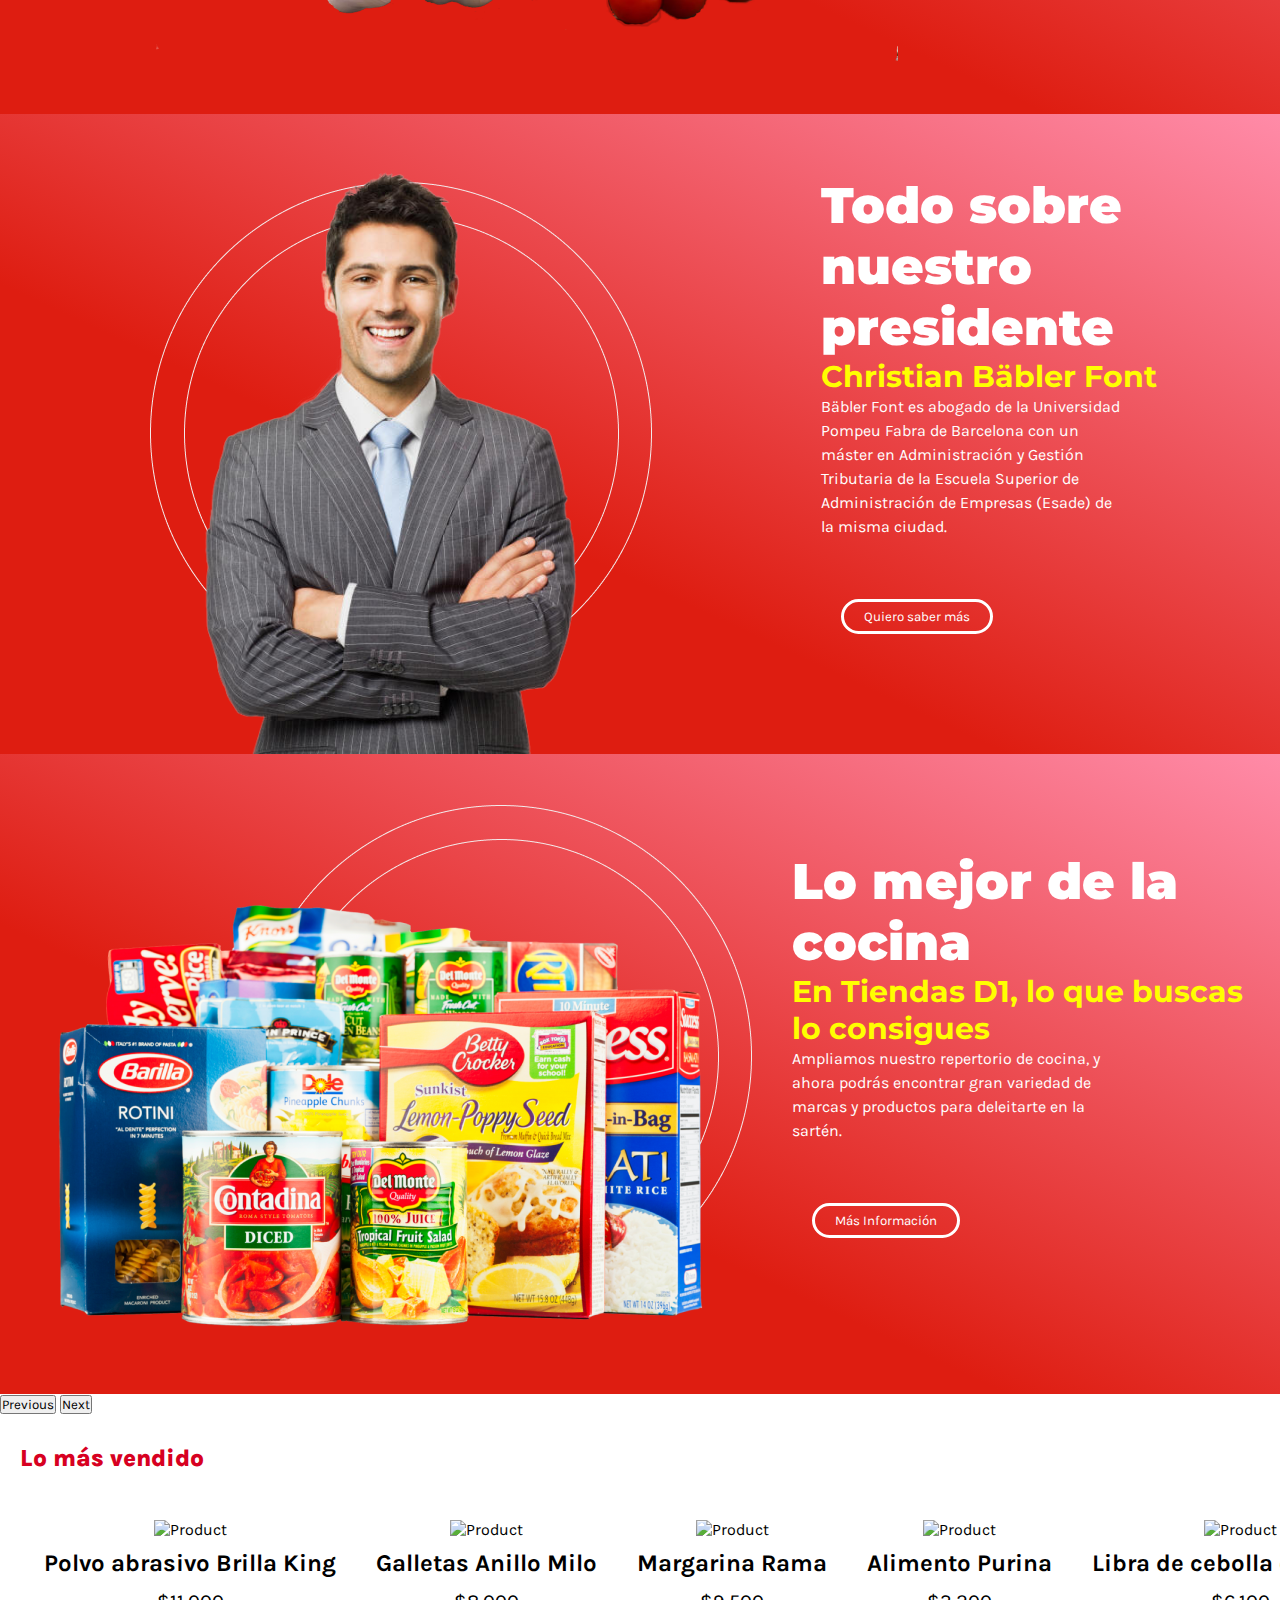
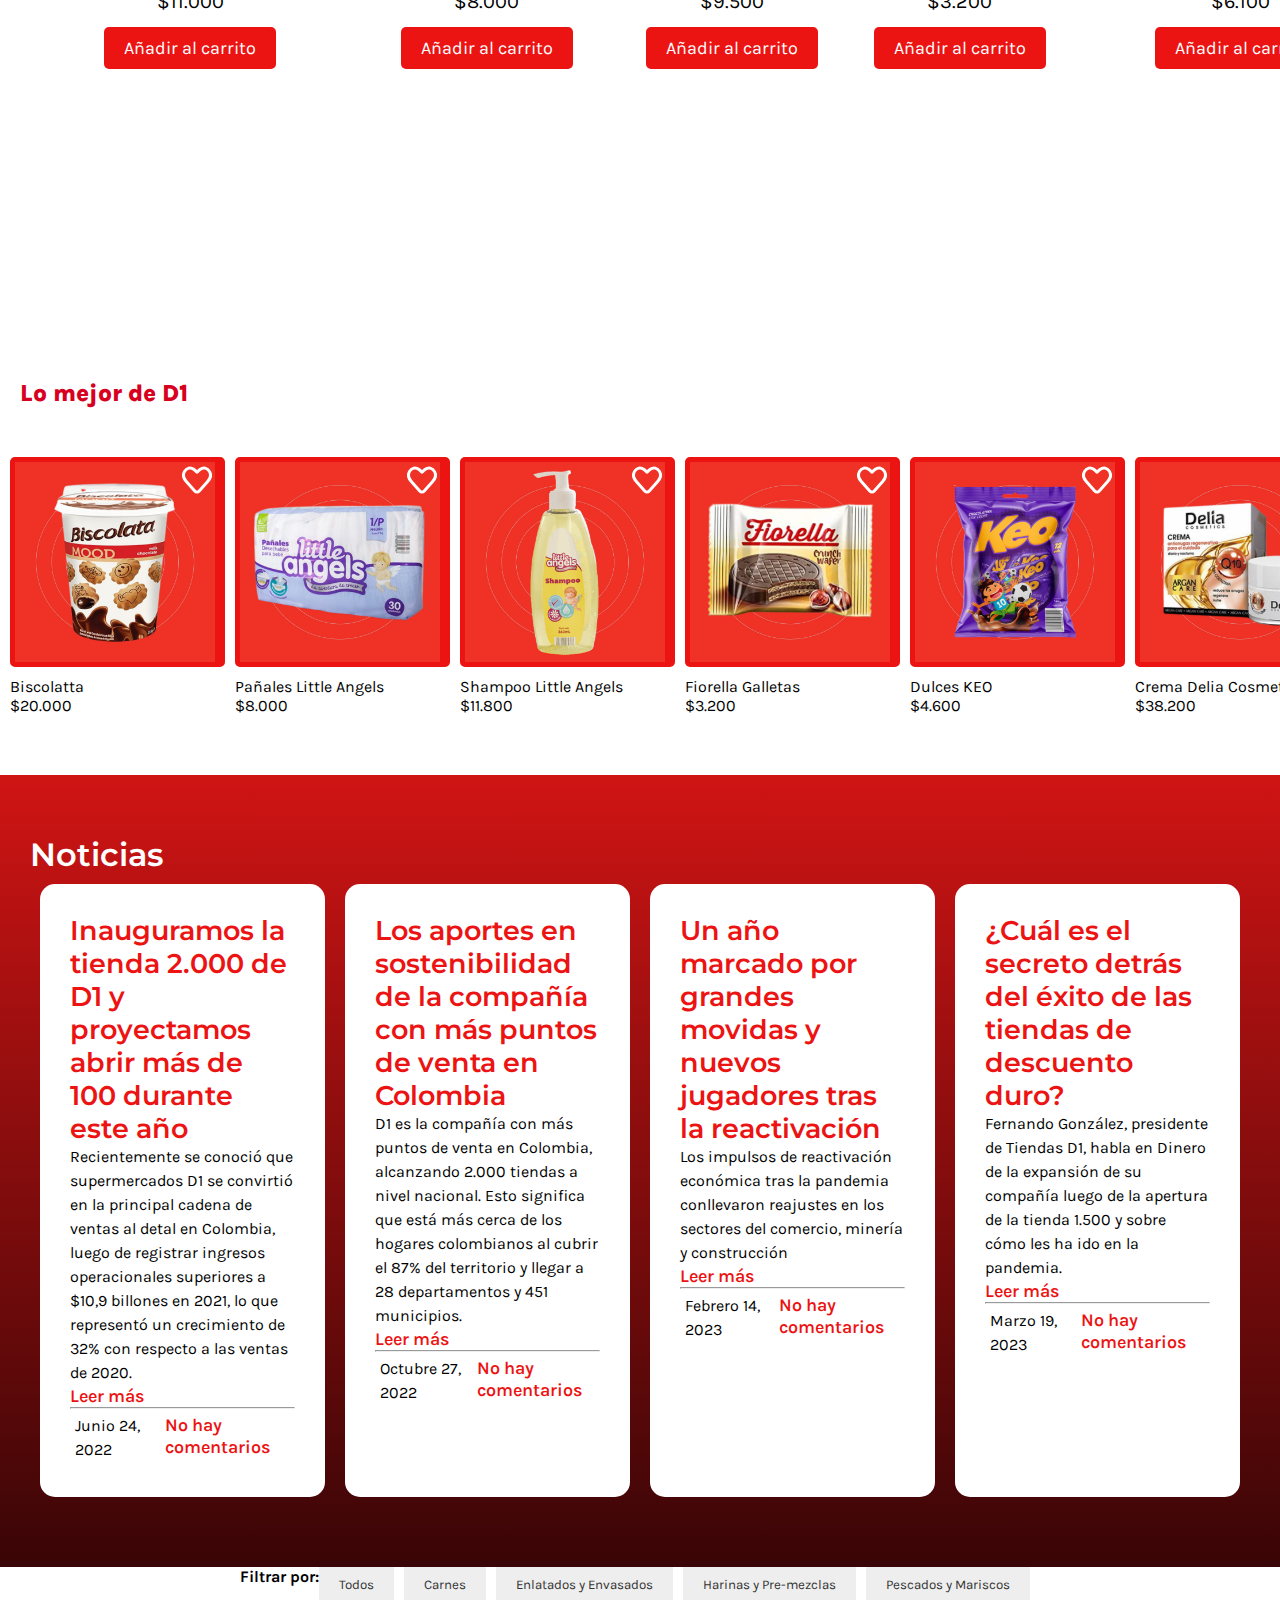
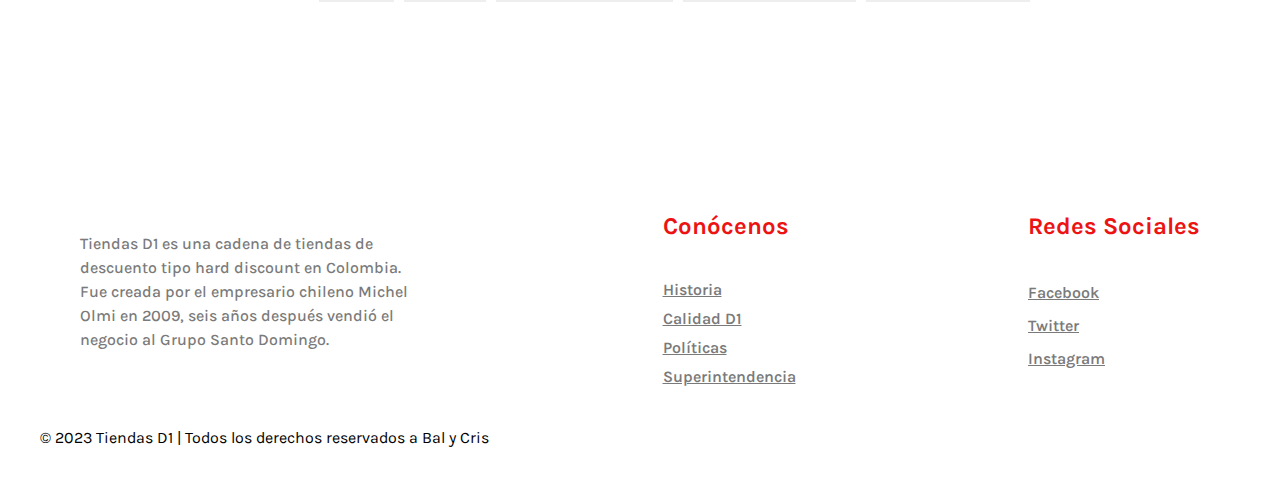
==== commit 8b3a13be: "filter terminado" ====
--- a/index.html
+++ b/index.html
@@ -1,27 +1,43 @@
 <!DOCTYPE html>
 <html lang="en">
   <head>
-    <meta charset="UTF-8">
-    <meta http-equiv="X-UA-Compatible" content="IE=edge">
-    <meta name="viewport" content="width=device-width, initial-scale=1.0">
-    <link rel="stylesheet" href="styles.css">
-    <link rel="preconnect" href="https://fonts.googleapis.com">
-    <link rel="preconnect" href="https://fonts.gstatic.com" crossorigin>
-    <link href="https://fonts.googleapis.com/css2?family=Karla&display=swap" rel="stylesheet">
-    <link href="https://cdn.jsdelivr.net/npm/bootstrap@5.3.0-alpha1/dist/css/bootstrap.min.css" rel="stylesheet" integrity="sha384-GLhlTQ8iRABdZLl6O3oVMWSktQOp6b7In1Zl3/Jr59b6EGGoI1aFkw7cmDA6j6gD" crossorigin="anonymous">
-    <script src="https://cdn.jsdelivr.net/npm/bootstrap@5.3.0-alpha1/dist/js/bootstrap.bundle.min.js" integrity="sha384-w76AqPfDkMBDXo30jS1Sgez6pr3x5MlQ1ZAGC+nuZB+EYdgRZgiwxhTBTkF7CXvN" crossorigin="anonymous"></script>
-    <link rel="preconnect" href="https://fonts.googleapis.com">
-    <link rel="preconnect" href="https://fonts.gstatic.com" crossorigin>
-    <link href="https://fonts.googleapis.com/css2?family=Montserrat:ital,wght@0,100;0,200;0,300;0,400;0,500;0,600;0,700;0,800;0,900;1,700&display=swap" rel="stylesheet">
-    <link rel="stylesheet" href="./components/card/cardStyles.css">
-    <title> 🔴 D1</title>
+    <meta charset="UTF-8" />
+    <meta http-equiv="X-UA-Compatible" content="IE=edge" />
+    <meta name="viewport" content="width=device-width, initial-scale=1.0" />
+    <link rel="stylesheet" href="styles.css" />
+    <link rel="preconnect" href="https://fonts.googleapis.com" />
+    <link rel="preconnect" href="https://fonts.gstatic.com" crossorigin />
+    <link
+      href="https://fonts.googleapis.com/css2?family=Karla&display=swap"
+      rel="stylesheet"
+    />
+    <link
+      href="https://cdn.jsdelivr.net/npm/bootstrap@5.3.0-alpha1/dist/css/bootstrap.min.css"
+      rel="stylesheet"
+      integrity="sha384-GLhlTQ8iRABdZLl6O3oVMWSktQOp6b7In1Zl3/Jr59b6EGGoI1aFkw7cmDA6j6gD"
+      crossorigin="anonymous"
+    />
+    <script
+      src="https://cdn.jsdelivr.net/npm/bootstrap@5.3.0-alpha1/dist/js/bootstrap.bundle.min.js"
+      integrity="sha384-w76AqPfDkMBDXo30jS1Sgez6pr3x5MlQ1ZAGC+nuZB+EYdgRZgiwxhTBTkF7CXvN"
+      crossorigin="anonymous"
+    ></script>
+    <!-- <script src="./components/products.js"></script> -->
+    <link rel="preconnect" href="https://fonts.googleapis.com" />
+    <link rel="preconnect" href="https://fonts.gstatic.com" crossorigin />
+    <link
+      href="https://fonts.googleapis.com/css2?family=Montserrat:ital,wght@0,100;0,200;0,300;0,400;0,500;0,600;0,700;0,800;0,900;1,700&display=swap"
+      rel="stylesheet"
+    />
+    <link rel="stylesheet" href="./components/card/cardStyles.css" />
+    <title>🔴 D1</title>
   </head>
 
   <body>
     <header class="fixed-top" id="header-desktop">
       <a href="#">
         <figure id="logo">
-          <img src="src/d1-logo.png" alt="">
+          <img src="src/d1-logo.png" alt="" />
         </figure>
       </a>
 
@@ -30,41 +46,67 @@
         <li><a href="">Productos</a></li>
         <li><a href="">Promos</a></li>
       </ul>
-      <a href=""><img src="src/shopping-cart.svg" alt="" id="shopping-cart"></a>
+      <a href=""
+        ><img src="src/shopping-cart.svg" alt="" id="shopping-cart"
+      /></a>
     </header>
 
     <header class="fixed-top" id="header-mobile">
       <a href="#">
         <figure id="logo">
-          <img src="src/d1-logo.png" alt="">
+          <img src="src/d1-logo.png" alt="" />
         </figure>
       </a>
       <nav class="mobile-nav">
-        <a href=""><img src="src/shopping-cart.svg" alt="" id="shopping-cart"></a>
-        <a href="#" id="menu"><img src="https://cdn-icons-png.flaticon.com/512/55/55003.png" alt=""></a>
+        <a href=""
+          ><img src="src/shopping-cart.svg" alt="" id="shopping-cart"
+        /></a>
+        <a href="#" id="menu"
+          ><img
+            src="https://cdn-icons-png.flaticon.com/512/55/55003.png"
+            alt=""
+        /></a>
       </nav>
-      
     </header>
     <main>
       <section id="month-product">
         <div id="carouselExampleIndicators" class="carousel slide">
           <div class="carousel-indicators">
-            <button type="button" data-bs-target="#carouselExampleIndicators" data-bs-slide-to="0" class="active" aria-current="true" aria-label="Slide 1"></button>
-            <button type="button" data-bs-target="#carouselExampleIndicators" data-bs-slide-to="1" aria-label="Slide 2"></button>
-            <button type="button" data-bs-target="#carouselExampleIndicators" data-bs-slide-to="2" aria-label="Slide 3"></button>
+            <button
+              type="button"
+              data-bs-target="#carouselExampleIndicators"
+              data-bs-slide-to="0"
+              class="active"
+              aria-current="true"
+              aria-label="Slide 1"
+            ></button>
+            <button
+              type="button"
+              data-bs-target="#carouselExampleIndicators"
+              data-bs-slide-to="1"
+              aria-label="Slide 2"
+            ></button>
+            <button
+              type="button"
+              data-bs-target="#carouselExampleIndicators"
+              data-bs-slide-to="2"
+              aria-label="Slide 3"
+            ></button>
           </div>
           <div class="carousel-inner">
             <div class="carousel-item active">
               <div class="month-product-carousel">
-                <img src="src/suavitel-banner.png" alt="">
+                <img src="src/suavitel-banner.png" alt="" />
                 <div class="month-product-carousel-data">
                   <h1>Producto del mes</h1>
                   <h2>Suavitel</h2>
-                  <p>Ya sea que estés lavando tu ropa en casa o en la lavandería, 
-                    el suavizante de telas Suavitel es la elección perfecta para 
-                    un cuidado de la ropa eficaz y de calidad. Pruébalo hoy mismo 
-                    y descubre por qué millones de personas en todo el mundo 
-                    confían en Suavitel para el cuidado de su ropa.</p>
+                  <p>
+                    Ya sea que estés lavando tu ropa en casa o en la lavandería,
+                    el suavizante de telas Suavitel es la elección perfecta para
+                    un cuidado de la ropa eficaz y de calidad. Pruébalo hoy
+                    mismo y descubre por qué millones de personas en todo el
+                    mundo confían en Suavitel para el cuidado de su ropa.
+                  </p>
                   <div class="carousel-buttons">
                     <button>Agregar al carrito</button>
                     <button>+ Info</button>
@@ -74,14 +116,17 @@
             </div>
             <div class="carousel-item">
               <div class="month-product-carousel" id="carousel-2">
-                <img src="./src/Frame 6.png" alt="">
+                <img src="./src/Frame 6.png" alt="" />
                 <div class="month-product-carousel-data">
                   <h1>Limpia tu hogar</h1>
                   <h2>Limpiador fabuloso</h2>
-                  <p>El limpiador Fabuloso es el producto que necesitas para transformar 
-                    tu hogar en un espacio impecable. Con su poderosa fórmula, Fabuloso 
-                    elimina la suciedad y la grasa más difícil en cualquier superficie, 
-                    desde pisos hasta cocinas y baños.</p>
+                  <p>
+                    El limpiador Fabuloso es el producto que necesitas para
+                    transformar tu hogar en un espacio impecable. Con su
+                    poderosa fórmula, Fabuloso elimina la suciedad y la grasa
+                    más difícil en cualquier superficie, desde pisos hasta
+                    cocinas y baños.
+                  </p>
                   <div class="carousel-buttons">
                     <button>Agregar al carrito</button>
                     <button>+ Info</button>
@@ -91,14 +136,17 @@
             </div>
             <div class="carousel-item">
               <div class="month-product-carousel" id="carousel-3">
-                <img src="./src/Frame 7.png" alt="">
+                <img src="./src/Frame 7.png" alt="" />
                 <div class="month-product-carousel-data">
                   <h1>Cuida tu piel</h1>
                   <h2>Dove</h2>
-                  <p>Los jabones Dove están formulados con 1/4 de crema humectante para 
-                    ayudar a proteger la barrera natural de tu piel y mantenerla hidratada. 
-                    Además, están disponibles en una variedad de fragancias delicadas y 
-                    refrescantes que dejarán tu piel con una sensación fresca y limpia.</p>
+                  <p>
+                    Los jabones Dove están formulados con 1/4 de crema
+                    humectante para ayudar a proteger la barrera natural de tu
+                    piel y mantenerla hidratada. Además, están disponibles en
+                    una variedad de fragancias delicadas y refrescantes que
+                    dejarán tu piel con una sensación fresca y limpia.
+                  </p>
                   <div class="carousel-buttons">
                     <button>Agregar al carrito</button>
                     <button>+ Info</button>
@@ -107,51 +155,148 @@
               </div>
             </div>
           </div>
-          <button class="carousel-control-prev" type="button" data-bs-target="#carouselExampleIndicators" data-bs-slide="prev">
+          <button
+            class="carousel-control-prev"
+            type="button"
+            data-bs-target="#carouselExampleIndicators"
+            data-bs-slide="prev"
+          >
             <span class="carousel-control-prev-icon" aria-hidden="true"></span>
             <span class="visually-hidden">Previous</span>
           </button>
-          <button class="carousel-control-next" type="button" data-bs-target="#carouselExampleIndicators" data-bs-slide="next">
+          <button
+            class="carousel-control-next"
+            type="button"
+            data-bs-target="#carouselExampleIndicators"
+            data-bs-slide="next"
+          >
             <span class="carousel-control-next-icon" aria-hidden="true"></span>
             <span class="visually-hidden">Next</span>
           </button>
         </div>
       </section>
-      
+
       <section id="cleaning">
         <h2>¡Mantén limpio tu hogar!</h2>
         <div class="cleaning">
           <ul>
-            <li id="1" style="background-image: url(https://www.telemundo.com/sites/nbcutelemundo/files/images/mpx/2023/02/09/28130082532-1080pnbcstations.jpg); background-size: cover;">Fabuloso</li>
-            <li id="2" style="background-image: url(https://jumbocolombiaio.vtexassets.com/arquivos/ids/209072/7702166006119-1.jpg?v=637814209628170000); background-size: cover;">Jabón Rey</li>
-            <li id="3" style="background-image: url(https://www.tuhogar.com/content/dam/cp-sites/home-care/tu-hogar/es_mx/plp/banner-PLP-axion-limon-mx.jpg); background-size: cover;">Jabón Axion</li>
-            <li id="4" style="background-image: url(https://d1cft8rz0k7w99.cloudfront.net/n/7/5/3/c/753c41fa34a5f6be90ac4586cd45ee253e5ff59e_CleaningSupplies_294131_01.jpg); background-size: cover;">Mr. Músculo</li>
-            <li id="5" style="background-image: url(https://www.portafolio.co/files/article_main/uploads/2016/02/06/56b6575a413bc.jpeg); background-size: cover;">Fab</li>
-            <li id="6" style="background-image: url(http://muchosnegociosrentables.com/wp-content/uploads/2016/07/papel-higienico-venta.jpg); background-size: cover;">Familia</li>
-            <li id="7" style="background-image: url(https://www.clorox.com/wp-content/uploads/2022/09/CleaningBundle-Mobile-375x280@2x.png?width=768); background-size: cover;">Clorox</li>
-            <li id="8" style="background-image: url(https://st3.depositphotos.com/1063437/13963/i/600/depositphotos_139637838-stock-photo-containers-of-vanish-stain-remover.jpg); background-size: cover;">Vanish</li>
-            <li id="5" style="background-image: url(https://www2.glade.com/~/media/glade/fragrances/collections/2020/banner.png?la=es-ar&hash=FDF1CCD100353AA06FA406D42E25E6EC); background-size: cover;">Glade</li>
-            <li id="6" style="background-image: url(https://assets.turbologo.com/blog/es/2021/07/16055350/Colgate_shutterstock_monticello.jpg); background-size: cover;">Colgate</li>
+            <li
+              id="1"
+              style="
+                background-image: url(https://www.telemundo.com/sites/nbcutelemundo/files/images/mpx/2023/02/09/28130082532-1080pnbcstations.jpg);
+                background-size: cover;
+              "
+            >
+              Fabuloso
+            </li>
+            <li
+              id="2"
+              style="
+                background-image: url(https://jumbocolombiaio.vtexassets.com/arquivos/ids/209072/7702166006119-1.jpg?v=637814209628170000);
+                background-size: cover;
+              "
+            >
+              Jabón Rey
+            </li>
+            <li
+              id="3"
+              style="
+                background-image: url(https://www.tuhogar.com/content/dam/cp-sites/home-care/tu-hogar/es_mx/plp/banner-PLP-axion-limon-mx.jpg);
+                background-size: cover;
+              "
+            >
+              Jabón Axion
+            </li>
+            <li
+              id="4"
+              style="
+                background-image: url(https://d1cft8rz0k7w99.cloudfront.net/n/7/5/3/c/753c41fa34a5f6be90ac4586cd45ee253e5ff59e_CleaningSupplies_294131_01.jpg);
+                background-size: cover;
+              "
+            >
+              Mr. Músculo
+            </li>
+            <li
+              id="5"
+              style="
+                background-image: url(https://www.portafolio.co/files/article_main/uploads/2016/02/06/56b6575a413bc.jpeg);
+                background-size: cover;
+              "
+            >
+              Fab
+            </li>
+            <li
+              id="6"
+              style="
+                background-image: url(http://muchosnegociosrentables.com/wp-content/uploads/2016/07/papel-higienico-venta.jpg);
+                background-size: cover;
+              "
+            >
+              Familia
+            </li>
+            <li
+              id="7"
+              style="
+                background-image: url(https://www.clorox.com/wp-content/uploads/2022/09/CleaningBundle-Mobile-375x280@2x.png?width=768);
+                background-size: cover;
+              "
+            >
+              Clorox
+            </li>
+            <li
+              id="8"
+              style="
+                background-image: url(https://st3.depositphotos.com/1063437/13963/i/600/depositphotos_139637838-stock-photo-containers-of-vanish-stain-remover.jpg);
+                background-size: cover;
+              "
+            >
+              Vanish
+            </li>
+            <li
+              id="5"
+              style="
+                background-image: url(https://www2.glade.com/~/media/glade/fragrances/collections/2020/banner.png?la=es-ar&hash=FDF1CCD100353AA06FA406D42E25E6EC);
+                background-size: cover;
+              "
+            >
+              Glade
+            </li>
+            <li
+              id="6"
+              style="
+                background-image: url(https://assets.turbologo.com/blog/es/2021/07/16055350/Colgate_shutterstock_monticello.jpg);
+                background-size: cover;
+              "
+            >
+              Colgate
+            </li>
           </ul>
         </div>
       </section>
 
-      <section id="product-cards">
-
-      </section>
+      <section id="product-cards"></section>
 
       <script type="module" src="./components/card/card.js"></script>
 
       <section>
-        <div id="carouselExampleInterval" class="carousel slide" data-bs-ride="carousel">
+        <div
+          id="carouselExampleInterval"
+          class="carousel slide"
+          data-bs-ride="carousel"
+        >
           <div class="carousel-inner">
             <div class="carousel-item active" data-bs-interval="10000">
               <div class="promo-carousel">
-                <img src="./src/Frame 2.png" alt="">
+                <img src="./src/Frame 2.png" alt="" />
                 <div>
                   <h1>¡Sé miembro del Club D1!</h1>
                   <h2>Ahorra hasta 60%*</h2>
-                  <p>Al ser miembro del exclusivo Club D1, podrás acceder a descuentos increíbles e información asombrosa, que te favorecerá a ti y a tu billetera. En Tiendas D1, ¡Si lo quieres, lo tienes!</p>
+                  <p>
+                    Al ser miembro del exclusivo Club D1, podrás acceder a
+                    descuentos increíbles e información asombrosa, que te
+                    favorecerá a ti y a tu billetera. En Tiendas D1, ¡Si lo
+                    quieres, lo tienes!
+                  </p>
                   <div class="carousel-buttons">
                     <button>Quiero ser parte</button>
                   </div>
@@ -160,11 +305,15 @@
             </div>
             <div class="carousel-item" data-bs-interval="2000">
               <div class="promo-carousel">
-                <img src="./src/Frame 3.png" alt="ola">
+                <img src="./src/Frame 3.png" alt="ola" />
                 <div>
                   <h1>Trasnochón de verduras</h1>
                   <h2>Jueves 30 de febrero de 6:00 p.m. a 3:00 a.m.</h2>
-                  <p>El próximo jueves, 30 de febrero, tendremos una increíble selección de verduras frescas con un 80% de descuento. ¡No te lo pierdas!</p>
+                  <p>
+                    El próximo jueves, 30 de febrero, tendremos una increíble
+                    selección de verduras frescas con un 80% de descuento. ¡No
+                    te lo pierdas!
+                  </p>
                   <div class="carousel-buttons">
                     <button>Más Información</button>
                   </div>
@@ -173,24 +322,33 @@
             </div>
             <div class="carousel-item">
               <div class="promo-carousel">
-                <img src="./src/Frame 4.png" alt="">
+                <img src="./src/Frame 4.png" alt="" />
                 <div>
                   <h1>Todo sobre nuestro presidente</h1>
-                  <h2> Christian Bäbler Font </h2>
-                  <p>Bäbler Font es abogado de la Universidad Pompeu Fabra de Barcelona con un máster en Administración y Gestión Tributaria de la Escuela Superior de Administración de Empresas (Esade) de la misma ciudad.</p>
+                  <h2>Christian Bäbler Font</h2>
+                  <p>
+                    Bäbler Font es abogado de la Universidad Pompeu Fabra de
+                    Barcelona con un máster en Administración y Gestión
+                    Tributaria de la Escuela Superior de Administración de
+                    Empresas (Esade) de la misma ciudad.
+                  </p>
                   <div class="carousel-buttons">
-                    <button> Quiero saber más</button>
+                    <button>Quiero saber más</button>
                   </div>
                 </div>
               </div>
             </div>
             <div class="carousel-item">
               <div class="promo-carousel">
-                <img src="./src/Frame 5.png" alt="">
+                <img src="./src/Frame 5.png" alt="" />
                 <div>
                   <h1>Lo mejor de la cocina</h1>
                   <h2>En Tiendas D1, lo que buscas lo consigues</h2>
-                  <p>Ampliamos nuestro repertorio de cocina, y ahora podrás encontrar gran variedad de marcas y productos para deleitarte en la sartén. </p>
+                  <p>
+                    Ampliamos nuestro repertorio de cocina, y ahora podrás
+                    encontrar gran variedad de marcas y productos para
+                    deleitarte en la sartén.
+                  </p>
                   <div class="carousel-buttons">
                     <button>Más Información</button>
                   </div>
@@ -198,220 +356,336 @@
               </div>
             </div>
           </div>
-          <button class="carousel-control-prev" type="button" data-bs-target="#carouselExampleInterval" data-bs-slide="prev">
+          <button
+            class="carousel-control-prev"
+            type="button"
+            data-bs-target="#carouselExampleInterval"
+            data-bs-slide="prev"
+          >
             <span class="carousel-control-prev-icon" aria-hidden="true"></span>
             <span class="visually-hidden">Previous</span>
           </button>
-          <button class="carousel-control-next" type="button" data-bs-target="#carouselExampleInterval" data-bs-slide="next">
+          <button
+            class="carousel-control-next"
+            type="button"
+            data-bs-target="#carouselExampleInterval"
+            data-bs-slide="next"
+          >
             <span class="carousel-control-next-icon" aria-hidden="true"></span>
             <span class="visually-hidden">Next</span>
           </button>
         </div>
       </section>
 
-      
-    
-
-    <section class="products">
-      <h2> Lo más vendido
-      </h2>
+      <section class="products">
+        <h2>Lo más vendido</h2>
         <div class="product-container">
           <div class="product">
-            <img src="https://stockimages.tiendasd1.com/stockimages.tiendasd1.com/kobastockimages/IMAGENES/12000130.png" alt="Product">
+            <img
+              src="https://stockimages.tiendasd1.com/stockimages.tiendasd1.com/kobastockimages/IMAGENES/12000130.png"
+              alt="Product"
+            />
             <h3 class="product-title">Polvo abrasivo Brilla King</h3>
             <p class="product-price">$11.000</p>
             <button class="product-button">Añadir al carrito</button>
           </div>
           <div class="product">
-            <img src="https://www.nestle-contigo.co/sites/default/files/2020-12/Dummies-4-Sept_GALLETA-MILO-ANILLOS-390-g-1000x1000.png" alt="Product">
+            <img
+              src="https://www.nestle-contigo.co/sites/default/files/2020-12/Dummies-4-Sept_GALLETA-MILO-ANILLOS-390-g-1000x1000.png"
+              alt="Product"
+            />
             <h3 class="product-title">Galletas Anillo Milo</h3>
             <p class="product-price">$8.000</p>
             <button class="product-button">Añadir al carrito</button>
           </div>
           <div class="product">
-            <img src="https://www.rama.com.co/-/media/Project/Upfield/Brands/Rama/Rama-CO/Assets/Products/Rama-con-sal.png?rev=31fbdf221aa6439d94eb110cc8af365c" alt="Product">
+            <img
+              src="https://www.rama.com.co/-/media/Project/Upfield/Brands/Rama/Rama-CO/Assets/Products/Rama-con-sal.png?rev=31fbdf221aa6439d94eb110cc8af365c"
+              alt="Product"
+            />
             <h3 class="product-title">Margarina Rama</h3>
             <p class="product-price">$9.500</p>
             <button class="product-button">Añadir al carrito</button>
           </div>
           <div class="product">
-            <img src="https://www.purina-latam.com/sites/default/files/2021-01/purina-one-perros-carne-pollo-cordero.png" alt="Product">
+            <img
+              src="https://www.purina-latam.com/sites/default/files/2021-01/purina-one-perros-carne-pollo-cordero.png"
+              alt="Product"
+            />
             <h3 class="product-title">Alimento Purina</h3>
             <p class="product-price">$3.200</p>
             <button class="product-button">Añadir al carrito</button>
           </div>
           <div class="product">
-            <img src="https://www.pngmart.com/files/16/Onion-PNG-Image.png" alt="Product">
+            <img
+              src="https://www.pngmart.com/files/16/Onion-PNG-Image.png"
+              alt="Product"
+            />
             <h3 class="product-title">Libra de cebolla cabezona</h3>
             <p class="product-price">$6.100</p>
             <button class="product-button">Añadir al carrito</button>
           </div>
           <div class="product">
-            <img src="https://akilo.co/wp-content/uploads/2020/07/champin%CC%83ones-tajados-529x600-1.png" alt="Product">
+            <img
+              src="https://akilo.co/wp-content/uploads/2020/07/champin%CC%83ones-tajados-529x600-1.png"
+              alt="Product"
+            />
             <h3 class="product-title">Champiñones Tajados Alfresco</h3>
             <p class="product-price">$5.600</p>
             <button class="product-button">Añadir al carrito</button>
           </div>
           <div class="product">
-            <img src="https://cdn.shopify.com/s/files/1/0566/4391/1854/products/8076809538671_200721.png?v=1633366180" alt="Product">
+            <img
+              src="https://cdn.shopify.com/s/files/1/0566/4391/1854/products/8076809538671_200721.png?v=1633366180"
+              alt="Product"
+            />
             <h3 class="product-title">Salsa de tomates Barilla</h3>
             <p class="product-price">$6.400</p>
             <button class="product-button">Añadir al carrito</button>
           </div>
           <div class="product">
-            <img src="https://www.merkadomi.com/wp-content/uploads/2020/07/pan-blanco470.png" alt="Product">
+            <img
+              src="https://www.merkadomi.com/wp-content/uploads/2020/07/pan-blanco470.png"
+              alt="Product"
+            />
             <h3 class="product-title">Pan tajado Bimbo</h3>
             <p class="product-price">$8.300</p>
             <button class="product-button">Añadir al carrito</button>
           </div>
           <div class="product">
-            <img src="https://copservir.vtexassets.com/arquivos/ids/763127/LECHE-ALPINA-ENTERA_F.png?v=637950264503170000" alt="Product">
+            <img
+              src="https://copservir.vtexassets.com/arquivos/ids/763127/LECHE-ALPINA-ENTERA_F.png?v=637950264503170000"
+              alt="Product"
+            />
             <h3 class="product-title">Leche entera Alpina</h3>
             <p class="product-price">$5.700</p>
             <button class="product-button">Añadir al carrito</button>
           </div>
-          
-          <div class="product">
-            <img src="[data-uri]" alt="Product">
+
+          <div class="product">
+            <img
+              src="[data-uri]"
+              alt="Product"
+            />
             <h3 class="product-title">Libra de tomates frescos</h3>
             <p class="product-price">$4.800</p>
             <button class="product-button">Añadir al carrito</button>
           </div>
-          
-          <div class="product">
-            <img src="https://colombina.com/uploads/product/7702011304827__30482_vista_1.png" alt="Product">
-            <h3 class="product-title">Chocomelos por unidad </h3>
+
+          <div class="product">
+            <img
+              src="https://colombina.com/uploads/product/7702011304827__30482_vista_1.png"
+              alt="Product"
+            />
+            <h3 class="product-title">Chocomelos por unidad</h3>
             <p class="product-price">$800</p>
             <button class="product-button">Añadir al carrito</button>
           </div>
         </div>
-    </section>
-
-    
-    <section id="promo-section">
-      <h2> Lo mejor de D1</h2>
-      <div class="promo-container">
-        <div>
-          <div class="promo-product"><img src="./src/heartIcon.svg" class="promo-heart"/></div><!-- TODO: agregar imagen -->
-          <div>Biscolatta</div>
-          <div>$20.000</div>
-        </div>
-        <div>
-          <div class="promo-product"><img src="./src/heartIcon.svg" class="promo-heart"/></div><!-- TODO: agregar imagen -->
-          <div>Pañales Little Angels</div>
-          <div>$8.000</div>
-        </div>
-        <div>
-          <div class="promo-product"><img src="./src/heartIcon.svg" class="promo-heart"/></div><!-- TODO: agregar imagen -->
-          <div>Shampoo Little Angels</div>
-          <div>$11.800</div>
-        </div>
-        <div>
-          <div class="promo-product"><img src="./src/heartIcon.svg" class="promo-heart"/></div><!-- TODO: agregar imagen -->
-          <div>Fiorella Galletas</div>
-          <div>$3.200</div>
-        </div>
-        <div>
-          <div class="promo-product"><img src="./src/heartIcon.svg" class="promo-heart"/></div><!-- TODO: agregar imagen -->
-          <div>Dulces KEO</div>
-          <div>$4.600</div>
-        </div>
-        <div>
-          <div class="promo-product"><img src="./src/heartIcon.svg" class="promo-heart"/></div><!-- TODO: agregar imagen -->
-          <div>Crema Delia Cosmetics</div>
-          <div>$38.200</div>
-        </div>
+      </section>
+
+      <section id="promo-section">
+        <h2>Lo mejor de D1</h2>
+        <div class="promo-container">
+          <div>
+            <div class="promo-product">
+              <img src="./src/heartIcon.svg" class="promo-heart" />
+            </div>
+            <!-- TODO: agregar imagen -->
+            <div>Biscolatta</div>
+            <div>$20.000</div>
+          </div>
+          <div>
+            <div class="promo-product">
+              <img src="./src/heartIcon.svg" class="promo-heart" />
+            </div>
+            <!-- TODO: agregar imagen -->
+            <div>Pañales Little Angels</div>
+            <div>$8.000</div>
+          </div>
+          <div>
+            <div class="promo-product">
+              <img src="./src/heartIcon.svg" class="promo-heart" />
+            </div>
+            <!-- TODO: agregar imagen -->
+            <div>Shampoo Little Angels</div>
+            <div>$11.800</div>
+          </div>
+          <div>
+            <div class="promo-product">
+              <img src="./src/heartIcon.svg" class="promo-heart" />
+            </div>
+            <!-- TODO: agregar imagen -->
+            <div>Fiorella Galletas</div>
+            <div>$3.200</div>
+          </div>
+          <div>
+            <div class="promo-product">
+              <img src="./src/heartIcon.svg" class="promo-heart" />
+            </div>
+            <!-- TODO: agregar imagen -->
+            <div>Dulces KEO</div>
+            <div>$4.600</div>
+          </div>
+          <div>
+            <div class="promo-product">
+              <img src="./src/heartIcon.svg" class="promo-heart" />
+            </div>
+            <!-- TODO: agregar imagen -->
+            <div>Crema Delia Cosmetics</div>
+            <div>$38.200</div>
+          </div>
+        </div>
+      </section>
+
+      <section class="news-section">
+        <h1>Noticias</h1>
+        <div class="news">
+          <article class="new-component">
+            <div>
+              <h2>
+                Inauguramos la tienda 2.000 de D1 y proyectamos abrir más de 100
+                durante este año
+              </h2>
+              <p>
+                Recientemente se conoció que supermercados D1 se convirtió en la
+                principal cadena de ventas al detal en Colombia, luego de
+                registrar ingresos operacionales superiores a $10,9 billones en
+                2021, lo que representó un crecimiento de 32% con respecto a las
+                ventas de 2020.
+              </p>
+              <a href="https://d1.com.co/273242-2/">Leer más</a>
+              <hr />
+              <div class="date">
+                <p>Junio 24, 2022</p>
+                <a href="#">No hay comentarios</a>
+              </div>
+            </div>
+          </article>
+          <article class="new-component">
+            <div>
+              <h2>
+                Los aportes en sostenibilidad de la compañía con más puntos de
+                venta en Colombia
+              </h2>
+              <p>
+                D1 es la compañía con más puntos de venta en Colombia,
+                alcanzando 2.000 tiendas a nivel nacional. Esto significa que
+                está más cerca de los hogares colombianos al cubrir el 87% del
+                territorio y llegar a 28 departamentos y 451 municipios.
+              </p>
+              <a
+                href="https://d1.com.co/los-aportes-en-sostenibilidad-de-la-compania-con-mas-puntos-de-venta-en-colombia/"
+                >Leer más</a
+              >
+              <hr />
+              <div class="date">
+                <p>Octubre 27, 2022</p>
+                <a href="#">No hay comentarios</a>
+              </div>
+            </div>
+          </article>
+          <article class="new-component">
+            <div>
+              <h2>
+                Un año marcado por grandes movidas y nuevos jugadores tras la
+                reactivación
+              </h2>
+              <p>
+                Los impulsos de reactivación económica tras la pandemia
+                conllevaron reajustes en los sectores del comercio, minería y
+                construcción
+              </p>
+              <a
+                href="https://www.larepublica.co/especiales/las-100-mas-grandes/un-ano-marcado-por-grandes-movidas-y-nuevos-jugadores-tras-la-reactivacion-3389660"
+                >Leer más</a
+              >
+              <hr />
+              <div class="date">
+                <p>Febrero 14, 2023</p>
+                <a href="#">No hay comentarios</a>
+              </div>
+            </div>
+          </article>
+          <article class="new-component">
+            <div>
+              <h2>
+                ¿Cuál es el secreto detrás del éxito de las tiendas de descuento
+                duro?
+              </h2>
+              <p>
+                Fernando González, presidente de Tiendas D1, habla en Dinero de
+                la expansión de su compañía luego de la apertura de la tienda
+                1.500 y sobre cómo les ha ido en la pandemia.
+              </p>
+              <a
+                href="https://www.semana.com/empresas/multimedia/cual-es-el-secreto-detras-del-exito-de-las-tiendas-de-descuento-duro/305387/"
+                >Leer más</a
+              >
+              <hr />
+              <div class="date">
+                <p>Marzo 19, 2023</p>
+                <a href="#">No hay comentarios</a>
+              </div>
+            </div>
+          </article>
+        </div>
+      </section>
+
+      <div class="filter-buttons">
+        <h4> Filtrar por: </h4>
+        <button class="filter-btn" onclick="setFilter(0)">Todos</button>
+        <button class="filter-btn" onclick="setFilter(1)">Carnes</button>
+        <button class="filter-btn" onclick="setFilter(2)">Enlatados y Envasados</button>
+        <button class="filter-btn" onclick="setFilter(3)">Harinas y Pre-mezclas</button>
+        <button class="filter-btn" onclick="setFilter(4)">Pescados y Mariscos</button>
       </div>
-    </section>
-
-
-    <section class="news-section">
-      <h1>Noticias</h1>
-      <div class="news">
-        <article class="new-component">
-          <div>
-            <h2>Inauguramos la tienda 2.000 de D1 y proyectamos abrir más de 100 durante este año</h2>
-            <p>Recientemente se conoció que supermercados D1 se convirtió en la principal cadena de ventas al detal en Colombia, luego de registrar ingresos operacionales superiores a $10,9 billones en 2021, lo que representó un crecimiento de 32% con respecto a las ventas de 2020.
+      
+      <div class="products">
+        <!-- Aquí van los productos que se quieren filtrar -->
+      </div>
+      
+      <section class="container"></section>
+      <script src="./components/product.js"></script>
+    </main>
+
+    <footer>
+      <div class="container__footer">
+        <div class="box__footer">
+          <div class="terms">
+            <p>
+              Tiendas D1 es una cadena de tiendas de descuento tipo hard
+              discount en Colombia. Fue creada por el empresario chileno Michel
+              Olmi en 2009, seis años después vendió el negocio al Grupo Santo
+              Domingo.
             </p>
-            <a href="https://d1.com.co/273242-2/">Leer más</a>
-            <hr>
-            <div class="date">
-              <p>Junio 24, 2022</p>
-              <a href="#">No hay comentarios</a>
-            </div>
-          </div>
-        </article>
-        <article class="new-component">
-          <div>
-            <h2>Los aportes en sostenibilidad de la compañía con más puntos de venta en Colombia</h2>
-            <p>D1 es la compañía con más puntos de venta en Colombia, alcanzando 2.000 tiendas a nivel nacional. Esto significa que está más cerca de los hogares colombianos al cubrir el 87% del territorio y llegar a 28 departamentos y 451 municipios.
-            </p>
-            <a href="https://d1.com.co/los-aportes-en-sostenibilidad-de-la-compania-con-mas-puntos-de-venta-en-colombia/">Leer más</a>
-            <hr>
-            <div class="date">
-              <p>Octubre 27, 2022</p>
-              <a href="#">No hay comentarios</a>
-            </div>
-          </div>
-        </article>
-        <article class="new-component">
-          <div>
-            <h2>Un año marcado por grandes movidas y nuevos jugadores tras la reactivación</h2>
-            <p>Los impulsos de reactivación económica tras la pandemia conllevaron reajustes en los sectores del comercio, minería y construcción
-            </p>
-            <a href="https://www.larepublica.co/especiales/las-100-mas-grandes/un-ano-marcado-por-grandes-movidas-y-nuevos-jugadores-tras-la-reactivacion-3389660">Leer más</a>
-            <hr>
-            <div class="date">
-              <p>Febrero 14, 2023</p>
-              <a href="#">No hay comentarios</a>
-            </div>
-          </div>
-        </article>
-        <article class="new-component">
-          <div>
-            <h2>¿Cuál es el secreto detrás del éxito de las tiendas de descuento duro?</h2>
-            <p>Fernando González, presidente de Tiendas D1, habla en Dinero de la expansión de su compañía luego de la apertura de la tienda 1.500 y sobre cómo les ha ido en la pandemia.
-            </p>
-            <a href="https://www.semana.com/empresas/multimedia/cual-es-el-secreto-detras-del-exito-de-las-tiendas-de-descuento-duro/305387/">Leer más</a>
-            <hr>
-            <div class="date">
-              <p>Marzo 19, 2023</p>
-              <a href="#">No hay comentarios</a>
-            </div>
-          </div>
-        </article>
+          </div>
+        </div>
+        <div class="box__footer">
+          <h2 class="hfooter">Conócenos</h2>
+          <a href="https://d1.com.co/historia/">Historia</a>
+          <a href="https://d1.com.co/calidad-d1/">Calidad D1</a>
+          <a
+            href="https://d1.com.co/wp-content/uploads/Politica-de-Transparencia-y-E%CC%81tica-Empresarial.pdf"
+            >Políticas</a
+          >
+          <a href="https://www.sic.gov.co/">Superintendencia</a>
+        </div>
+        <div class="box__footer">
+          <h2 class="hfooter">Redes Sociales</h2>
+          <a href="https://www.facebook.com/TiendasD1/?locale=es_LA">
+            <i class="fab fa-facebook-square"></i> Facebook</a
+          >
+          <a href="https://twitter.com/d1_tiendas?lang=es"
+            ><i class="fab fa-twitter-square"></i> Twitter</a
+          >
+          <a href="https://www.instagram.com/tiendas.d1/?hl=es-la"
+            ><i class="fab fa-instagram-square"></i> Instagram</a
+          >
+        </div>
+        <p>© 2023 Tiendas D1 | Todos los derechos reservados a Bal y Cris</p>
       </div>
-    </section>
-
-    
-    
-  </main>
-  
-    <footer>
-        <div class="container__footer">
-            <div class="box__footer">
-                <div class="terms">
-                    <p>Tiendas D1 es una cadena de tiendas de descuento tipo hard discount en Colombia. Fue creada por el empresario chileno Michel Olmi en 2009, seis años después vendió el negocio al Grupo Santo Domingo.</p>
-                </div>
-            </div>
-            <div class="box__footer">
-                <h2 class = "hfooter">Conócenos</h2>
-                <a href="https://d1.com.co/historia/">Historia</a>
-                <a href="https://d1.com.co/calidad-d1/">Calidad D1</a>
-                <a href="https://d1.com.co/wp-content/uploads/Politica-de-Transparencia-y-E%CC%81tica-Empresarial.pdf">Políticas</a>
-                <a href="https://www.sic.gov.co/">Superintendencia</a>
-            </div>
-            <div class="box__footer">
-                <h2 class = "hfooter">Redes Sociales</h2>
-                <a href="https://www.facebook.com/TiendasD1/?locale=es_LA"> <i class="fab fa-facebook-square"></i> Facebook</a>
-                <a href="https://twitter.com/d1_tiendas?lang=es"><i class="fab fa-twitter-square"></i> Twitter</a>
-                <a href="https://www.instagram.com/tiendas.d1/?hl=es-la"><i class="fab fa-instagram-square"></i> Instagram</a>
-            </div>
-            <p> © 2023 Tiendas D1 | Todos los derechos reservados a Bal y Cris</p>
-        </div>
-      
     </footer>
-    <script src="script.js"></script>
+    <!-- <script src="script.js"></script> -->
   </body>
-
-</html>+</html>
--- a/components/card/cardStyles.css
+++ b/components/card/cardStyles.css
@@ -1,7 +1,7 @@
 #product-cards {
     width: 100%;
     display: grid;
-    grid-template-columns: 1fr 1fr 1fr 1fr;
+    grid-template-columns: 1fr 1fr 1fr 1fr 1fr;
 }
 
 d1_card {
@@ -23,17 +23,13 @@
 
 d1_card h2 {
     font-family: 'Montserrat', sans-serif;
+    font-size: 25px;
     font-weight: 800;
     padding: 20px 0px;
 }
 
 d1_card h3 {
     font-size: 18px;
-}
-
-d1_card div p {
-    color: rgb(66, 66, 66);
-    padding-bottom: 10px;
 }
 
 d1_card button {
@@ -47,8 +43,88 @@
     font-weight: 800;
 }
 
-@media (min-width: 992px) and (max-width: 1200px) {
-    #product-cards p {
-        display: none;
+@media (max-width: 768px) {
+    #product-cards {
+        grid-template-columns: 1fr 1fr;
     }
+    d1_card img {
+        height: 100px;
+        width: 100px;
+    }
+    d1_card h2 {
+        font-size: 16px;
+        padding: 5px 0px;
+    }
+    d1_card button {
+        font-size: 14px;
+    }
+}
+
+@media (min-width: 768px) and (max-width: 992px) {
+    #product-cards {
+        grid-template-columns: 1fr 1fr 1fr;
+    }
+    d1_card img {
+        height: 150px;
+        width: 150px;
+    }
+    d1_card h2 {
+        font-size: 18px;
+        padding: 10px 0px;
+    }
+    d1_card button {
+        font-size: 16px;
+    }
+}
+
+@media (min-width: 992px) and (max-width: 1550px) {
+    #product-cards {
+        grid-template-columns: 1fr 1fr 1fr 1fr;
+    }
+
+    d1_card h2 {
+        font-size: 22px;
+        padding: 15px 0px;
+    }
+    
+    
+    d1_card img {
+        height: 180px;
+        width: 180px;
+    }
+
+    d1_card button {
+        font-size: 18px;
+    }
+
+    .filter-buttons {
+        display: flex;
+        justify-content: center;
+        margin-bottom: 20px;
+      }
+      
+      .filter-btn {
+        background-color: #eee;
+        color: #333;
+        border: none;
+        padding: 10px 20px;
+        margin-right: 10px;
+        cursor: pointer;
+      }
+      
+      .filter-btn:hover {
+        background-color: #ccc;
+      }
+      
+      .active {
+        background-color: #333;
+        color: #fff;
+      }
+      
+      .products {
+        display: flex;
+        flex-wrap: wrap;
+      }
+      
+      
 }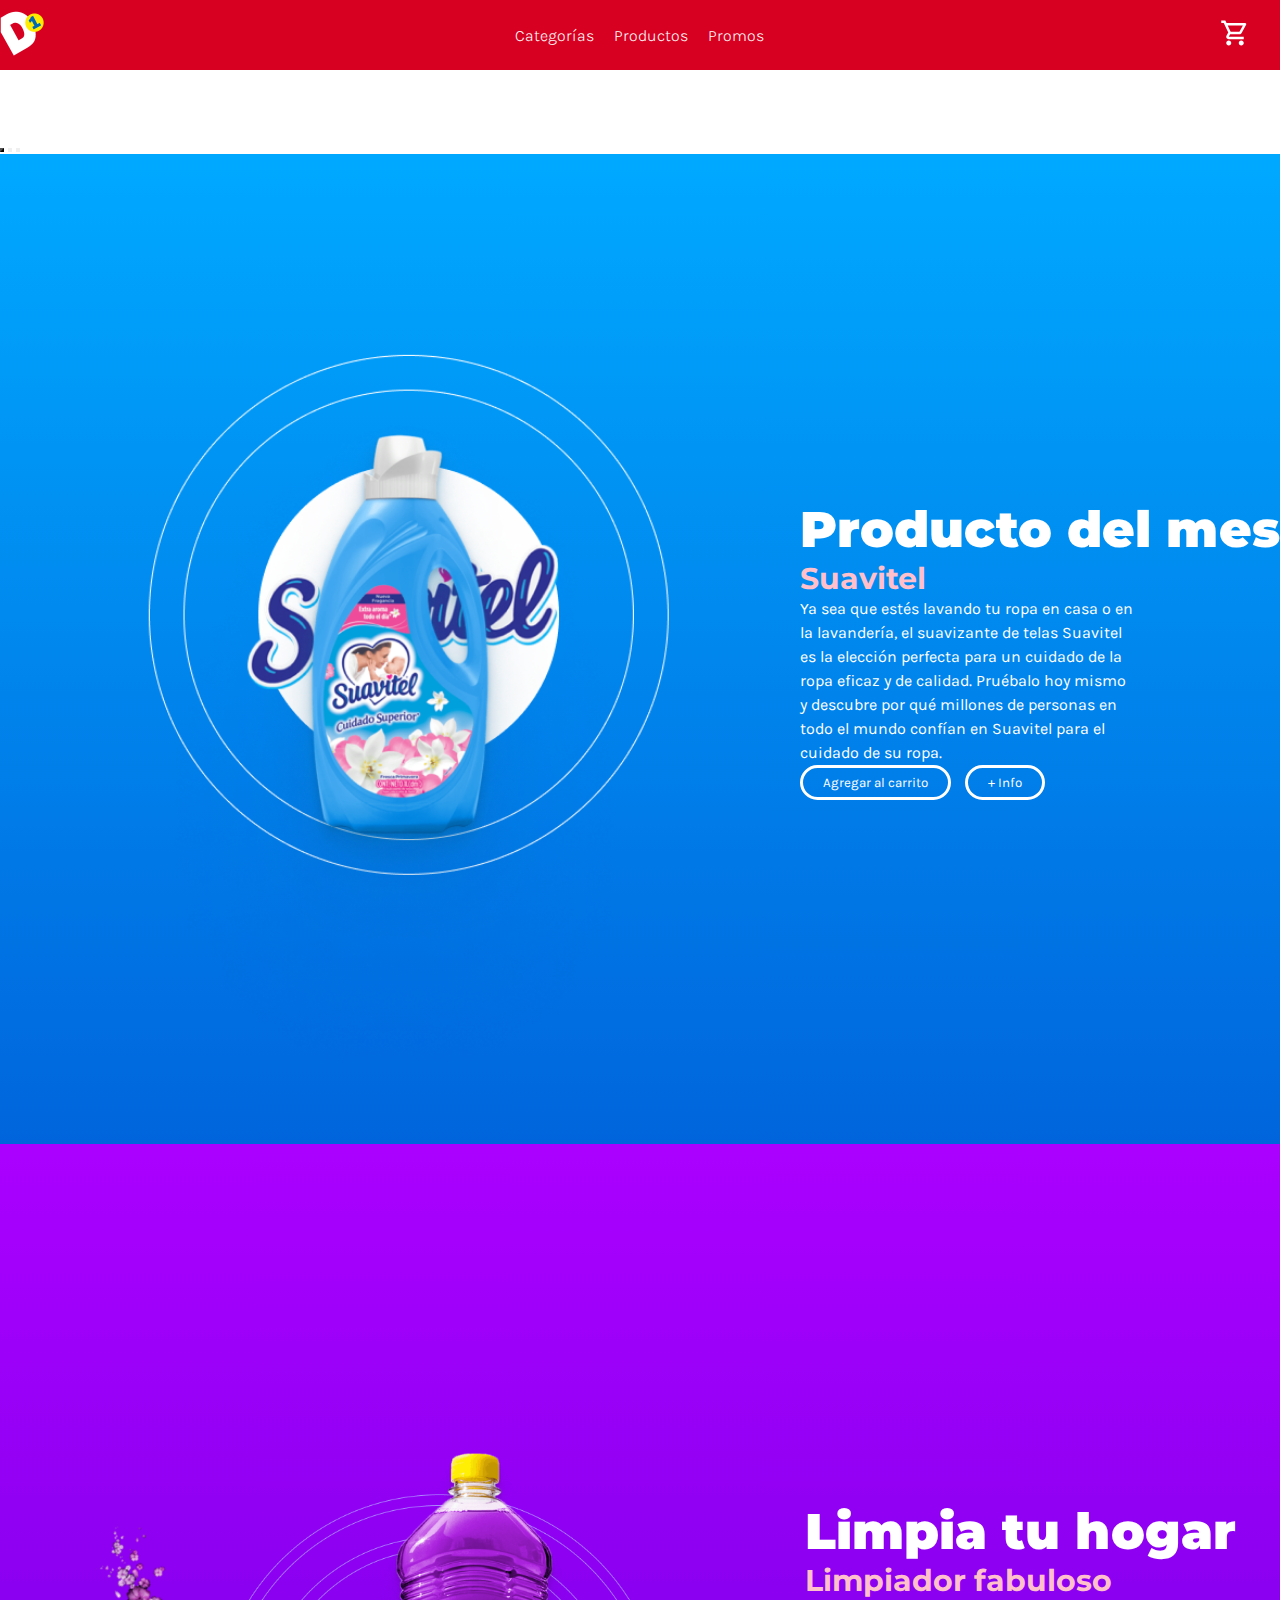
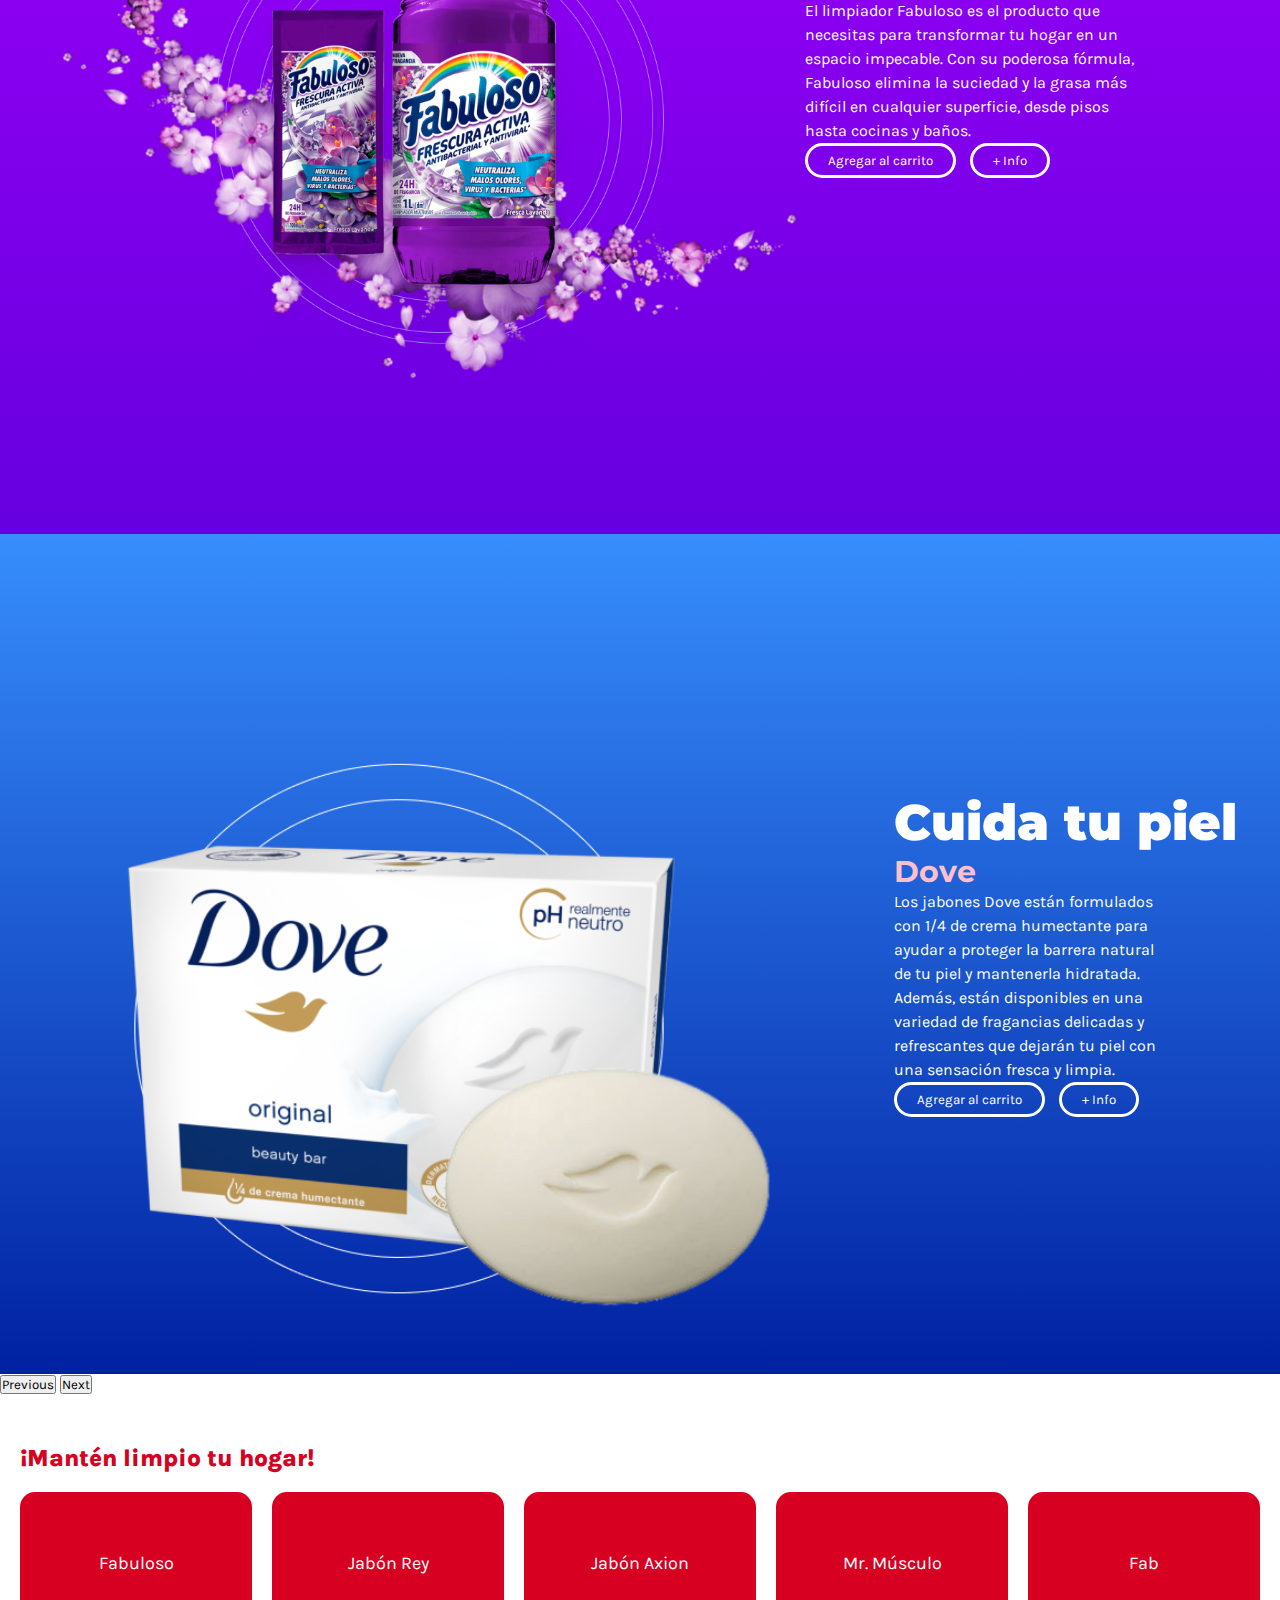
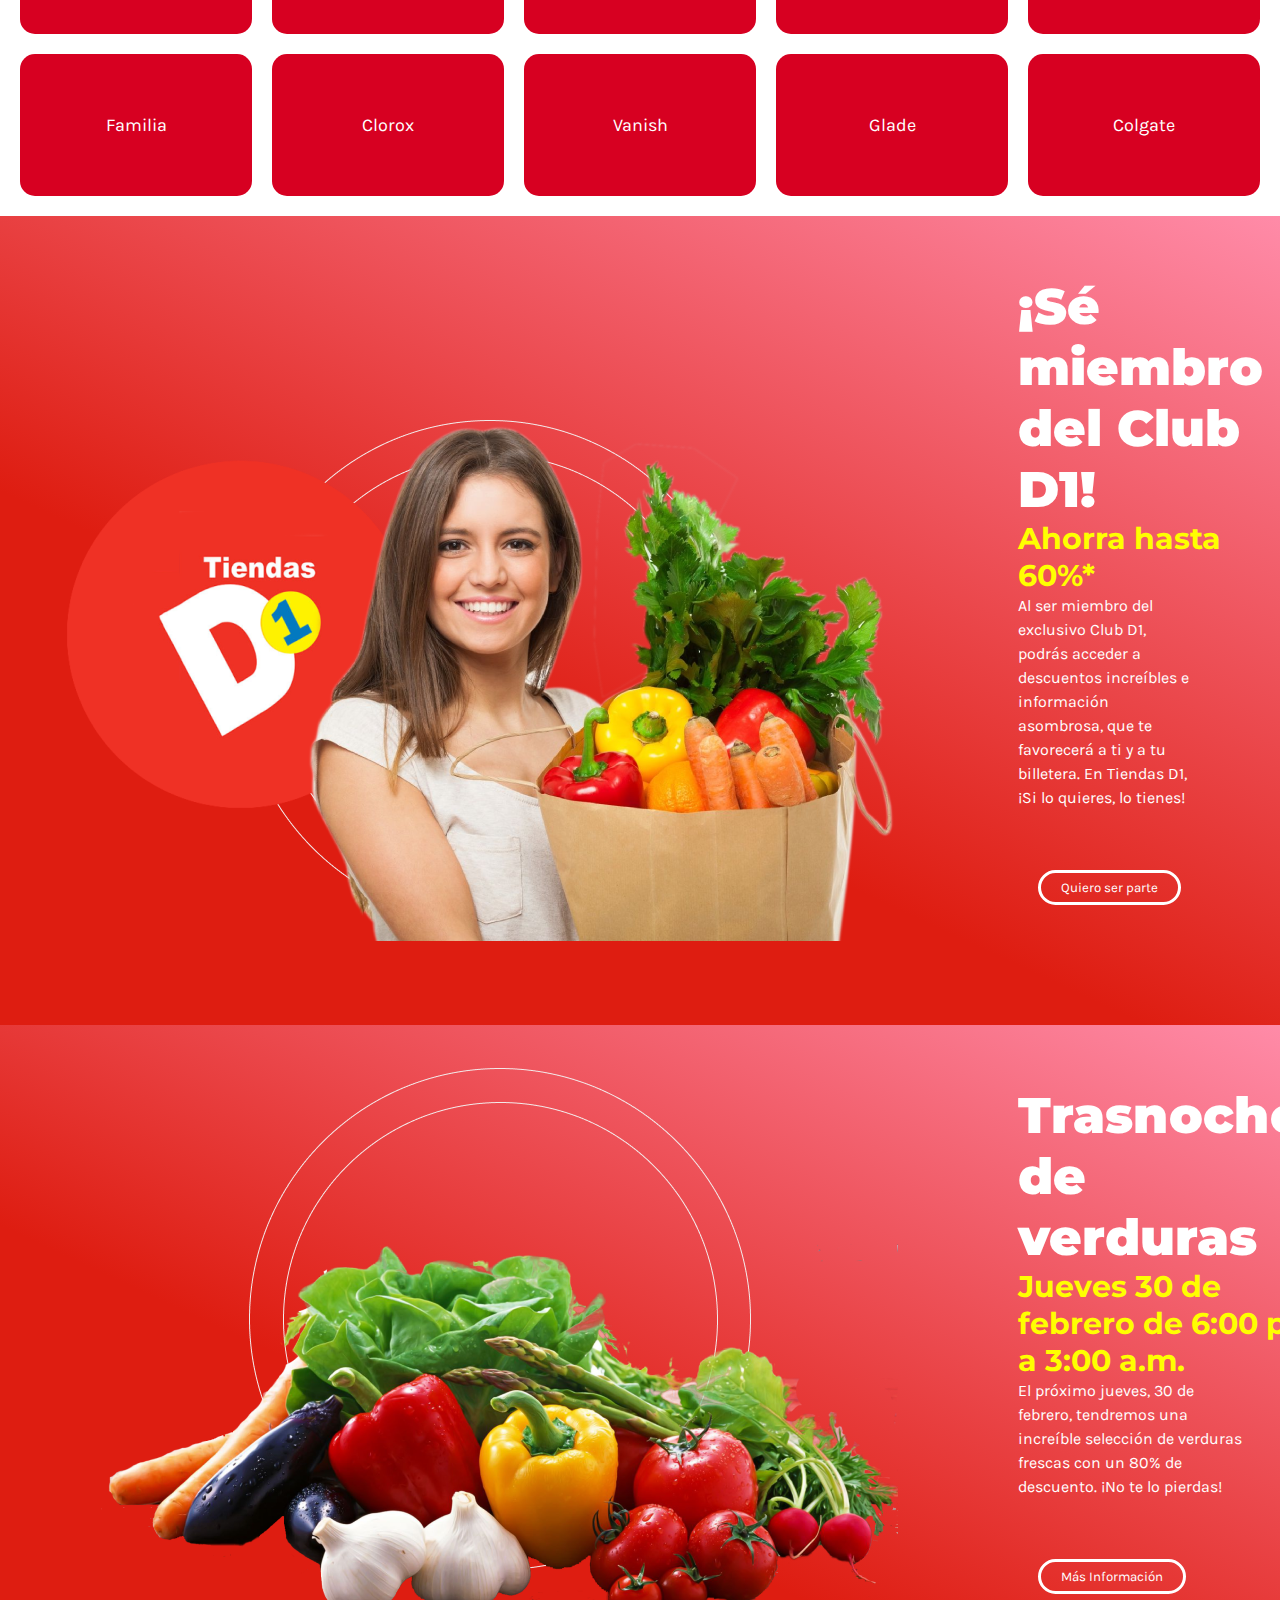
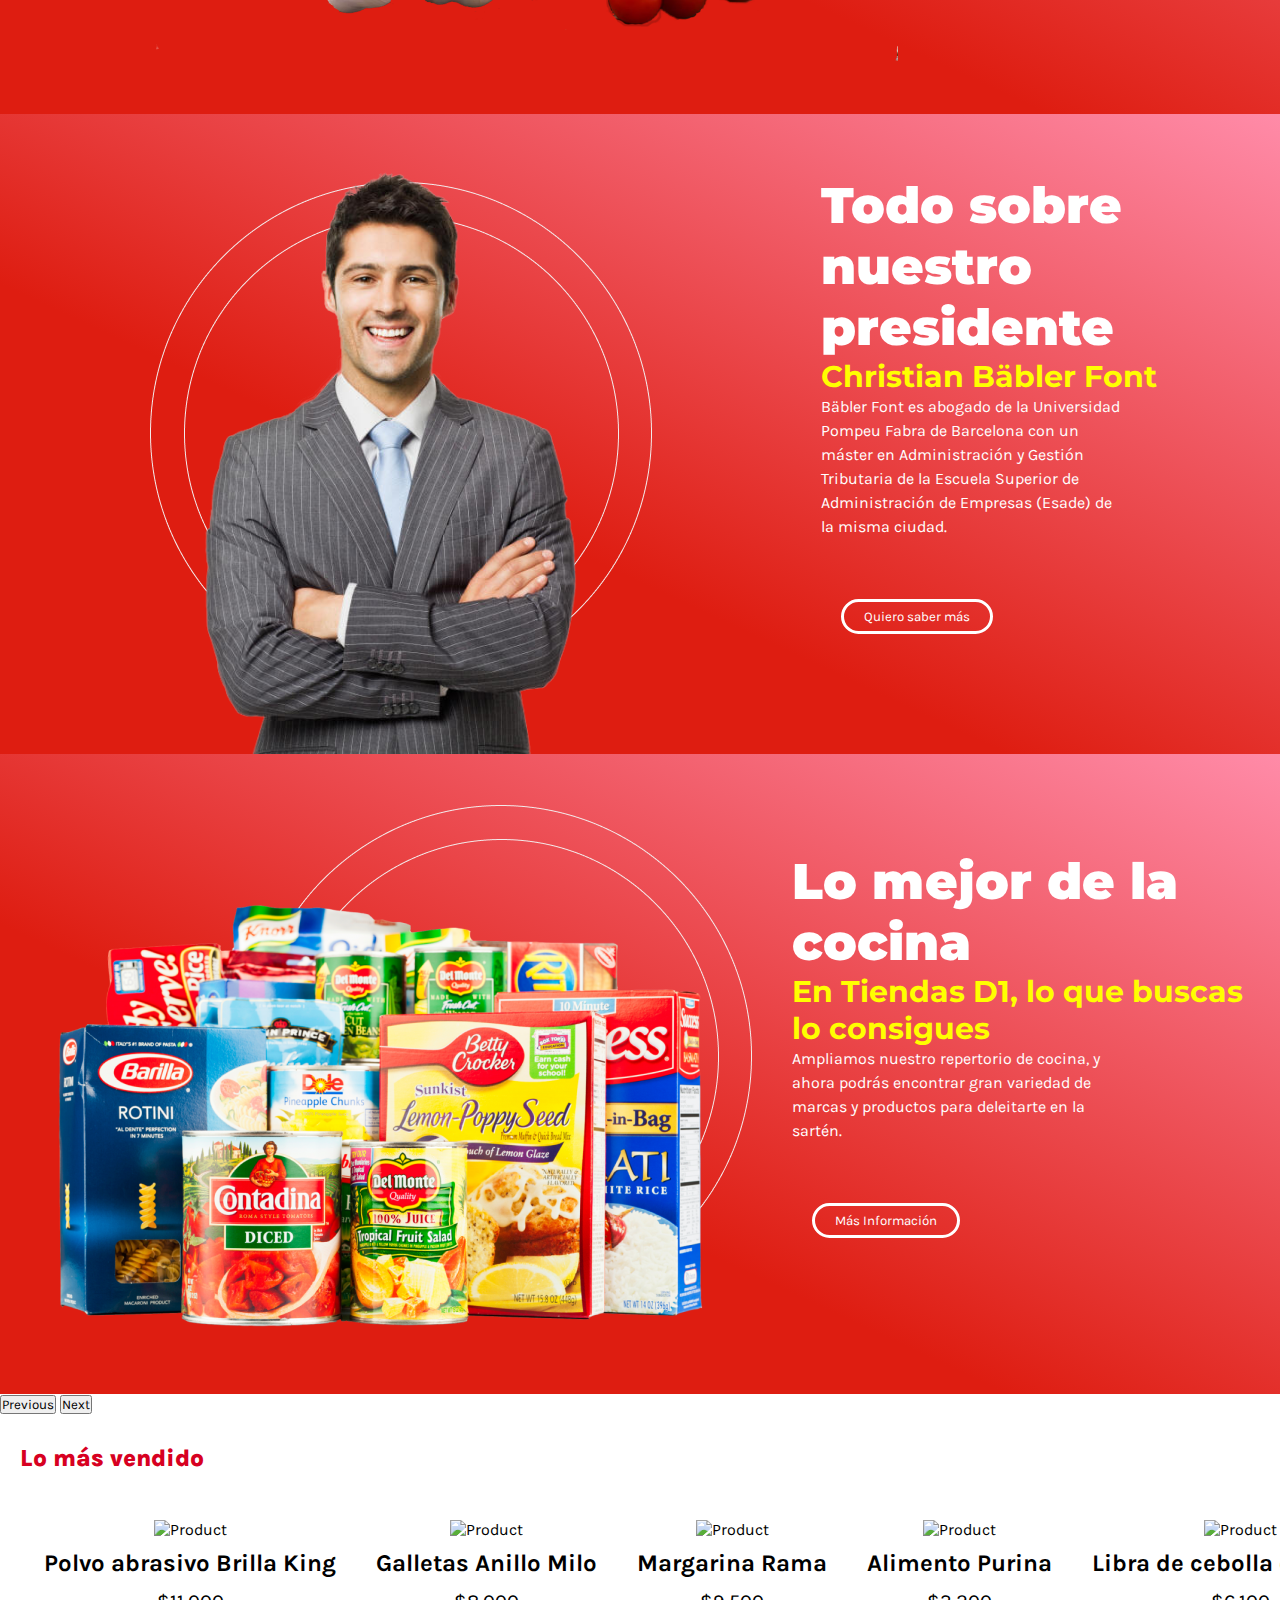
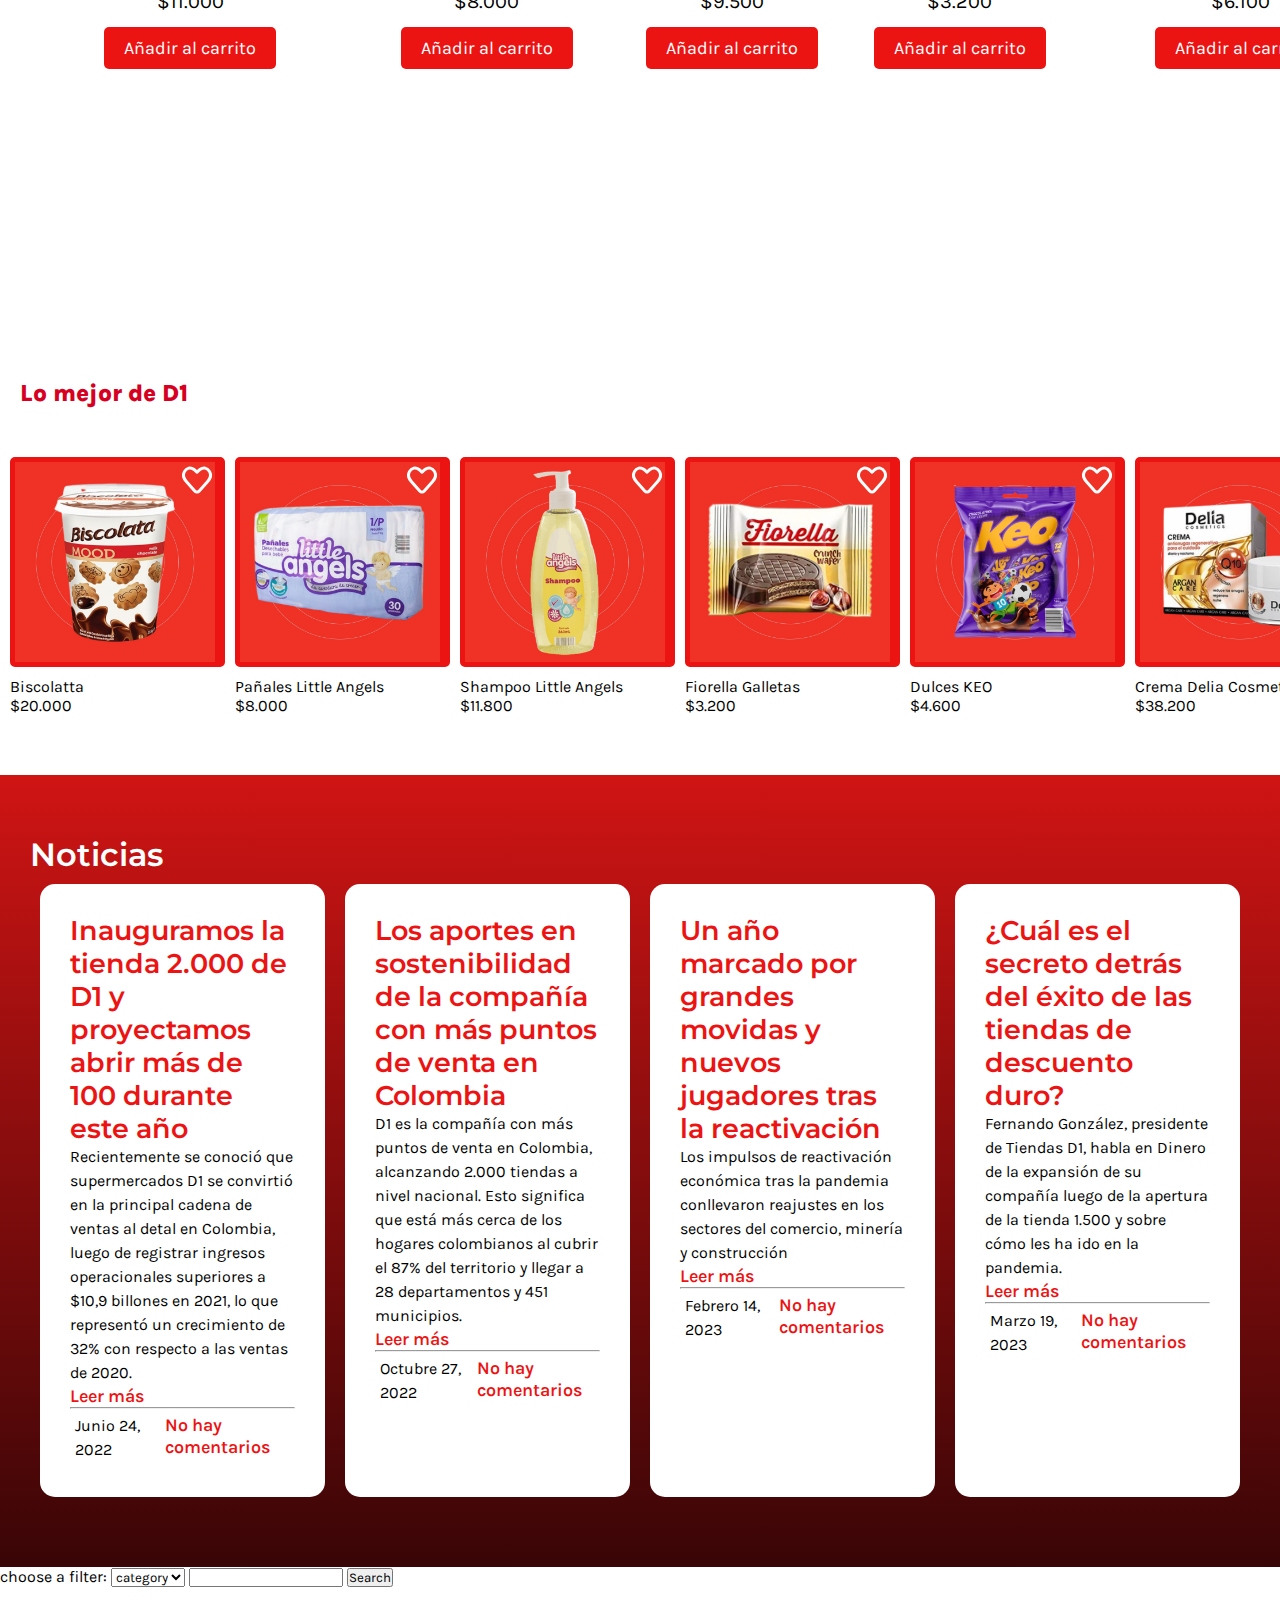
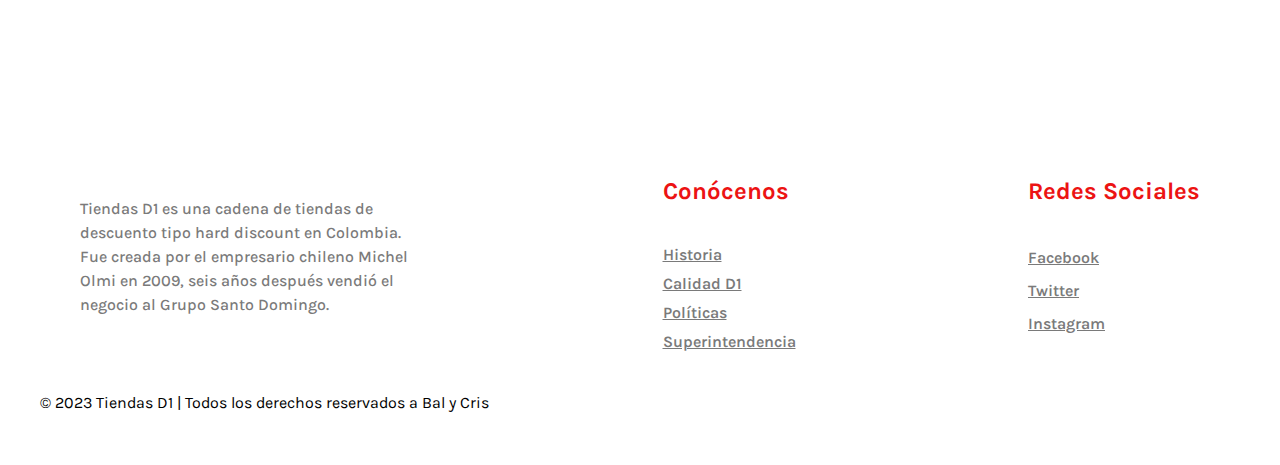
==== commit e1bdd139: "Cambios en el filtro" ====
--- a/index.html
+++ b/index.html
@@ -632,19 +632,30 @@
         </div>
       </section>
 
-      <div class="filter-buttons">
+      <!-- <div class="filter-buttons">
         <h4> Filtrar por: </h4>
         <button class="filter-btn" onclick="setFilter(0)">Todos</button>
         <button class="filter-btn" onclick="setFilter(1)">Carnes</button>
         <button class="filter-btn" onclick="setFilter(2)">Enlatados y Envasados</button>
         <button class="filter-btn" onclick="setFilter(3)">Harinas y Pre-mezclas</button>
         <button class="filter-btn" onclick="setFilter(4)">Pescados y Mariscos</button>
+      </div> -->
+
+      <div>
+        choose a filter:
+        <select name="filter" id="filter">
+          <option value="category">category</option>
+          <option value="brand">brand</option>
+          <option value="name">name</option>
+        </select>
+        <input type="text" id="inputText" />
+        <button onclick="search()">Search</button>
       </div>
-      
+
       <div class="products">
         <!-- Aquí van los productos que se quieren filtrar -->
       </div>
-      
+
       <section class="container"></section>
       <script src="./components/product.js"></script>
     </main>
--- a/styles.css
+++ b/styles.css
@@ -3,6 +3,10 @@
     font-family: 'Karla', sans-serif;
     padding: 0;
     margin: 0;
+}
+
+.productCard{
+  border: 2px solid red;
 }
 
 header {
--- a/components/card/cardStyles.css
+++ b/components/card/cardStyles.css
@@ -1,4 +1,4 @@
-#product-cards {
+.container {
     width: 100%;
     display: grid;
     grid-template-columns: 1fr 1fr 1fr 1fr 1fr;
@@ -32,19 +32,23 @@
     font-size: 18px;
 }
 
-d1_card button {
+d1_card a {
     background-color: rgb(255, 43, 28);
-    width: 40%;
-    height: 50px;
     color: white;
     border-style: none;
     border-radius: 10px;
     font-size: 20px;
-    font-weight: 800;
+    font-weight: 1000;
+    text-align: center;
+    text-decoration: none;
+}
+
+d1_card a h3 {
+    padding: 10px;
 }
 
 @media (max-width: 768px) {
-    #product-cards {
+    .container {
         grid-template-columns: 1fr 1fr;
     }
     d1_card img {
@@ -55,13 +59,13 @@
         font-size: 16px;
         padding: 5px 0px;
     }
-    d1_card button {
+    d1_card a {
         font-size: 14px;
     }
 }
 
 @media (min-width: 768px) and (max-width: 992px) {
-    #product-cards {
+    .container {
         grid-template-columns: 1fr 1fr 1fr;
     }
     d1_card img {
@@ -72,13 +76,13 @@
         font-size: 18px;
         padding: 10px 0px;
     }
-    d1_card button {
+    d1_card a {
         font-size: 16px;
     }
 }
 
 @media (min-width: 992px) and (max-width: 1550px) {
-    #product-cards {
+    .container {
         grid-template-columns: 1fr 1fr 1fr 1fr;
     }
 
@@ -93,7 +97,7 @@
         width: 180px;
     }
 
-    d1_card button {
+    d1_card a {
         font-size: 18px;
     }
 
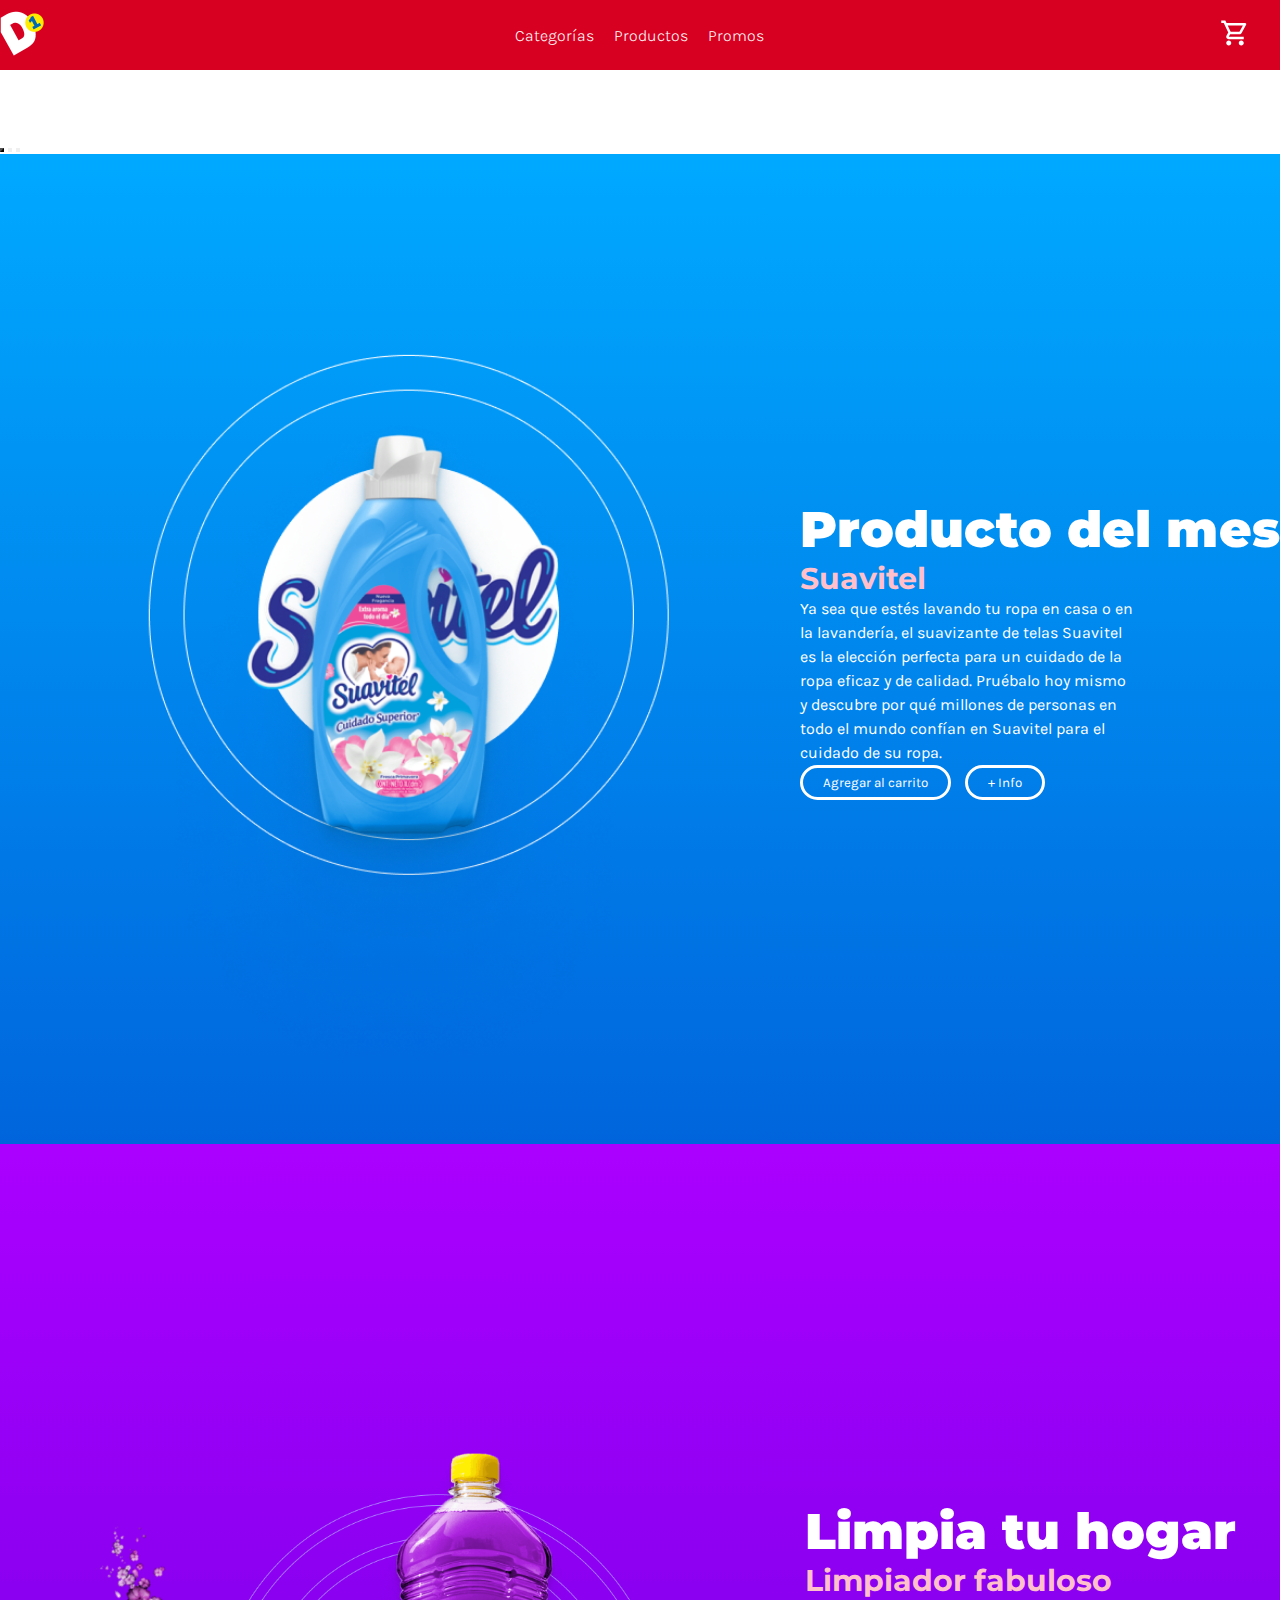
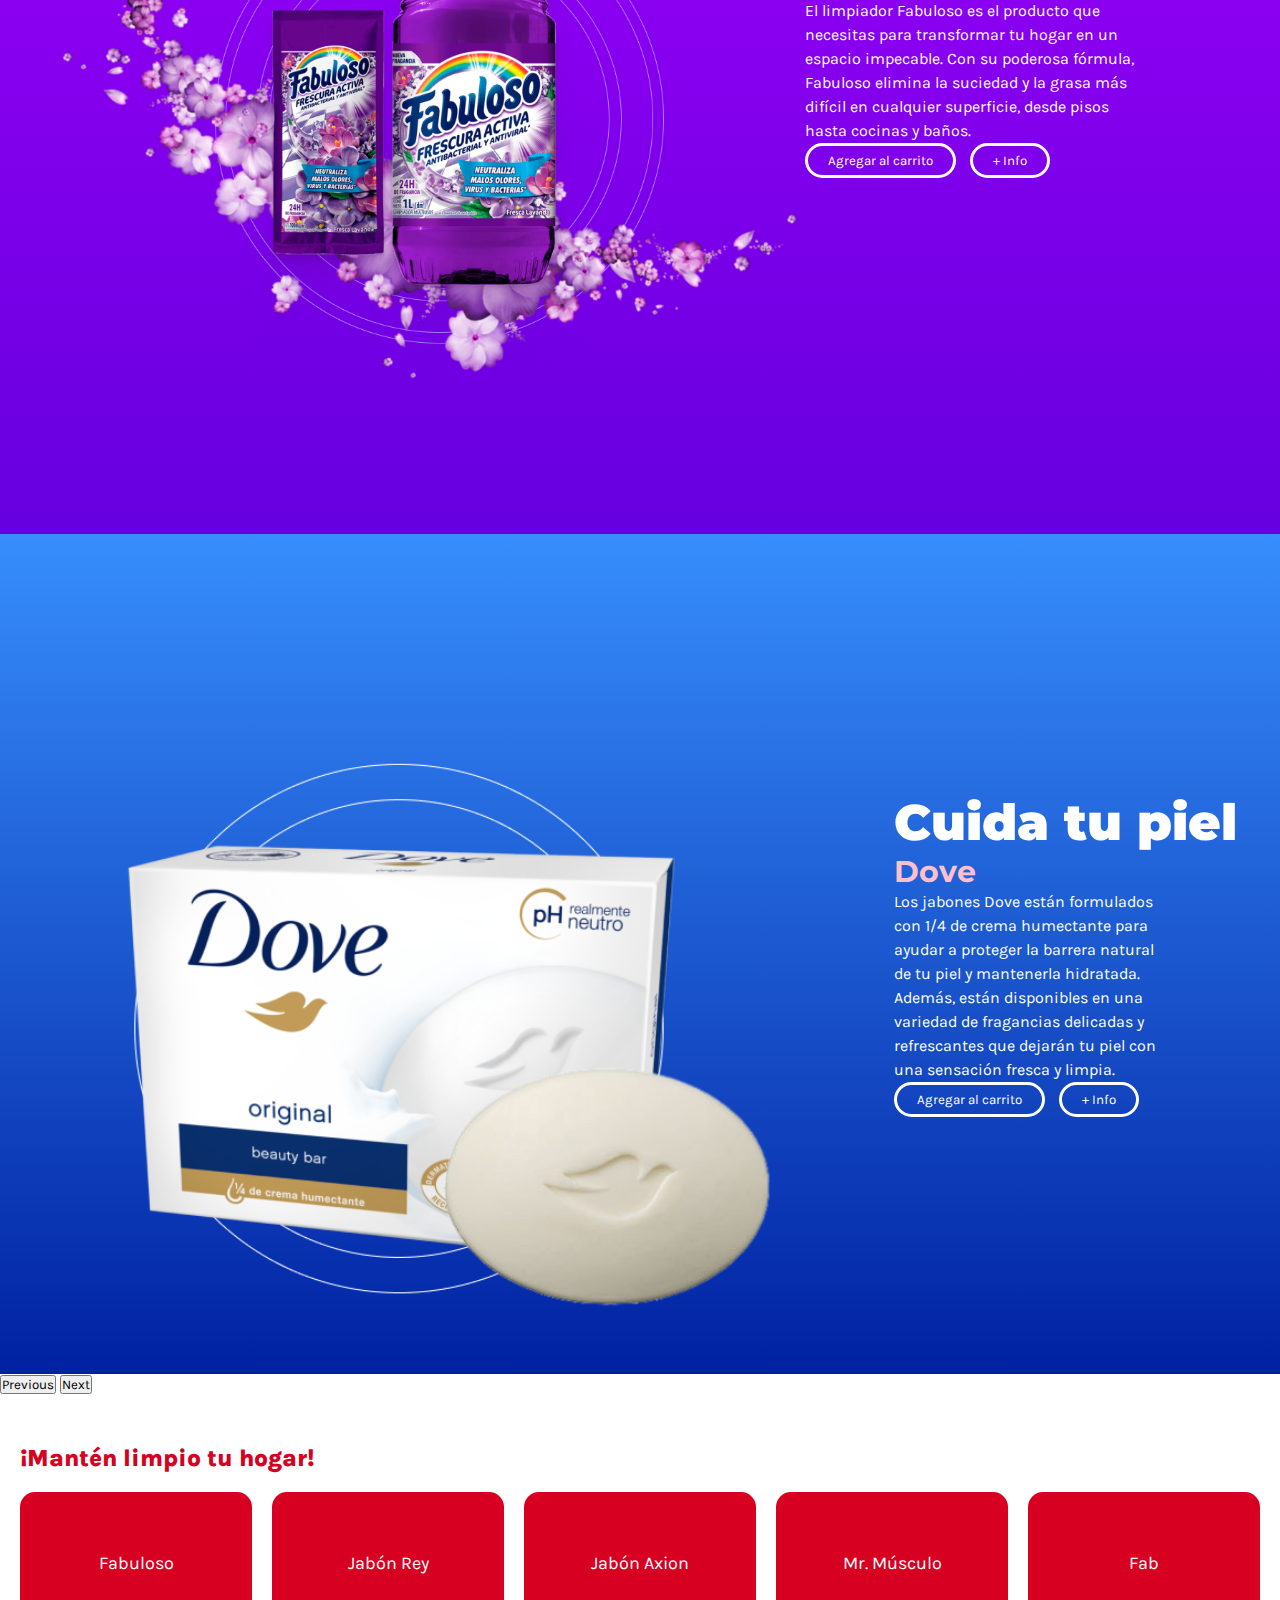
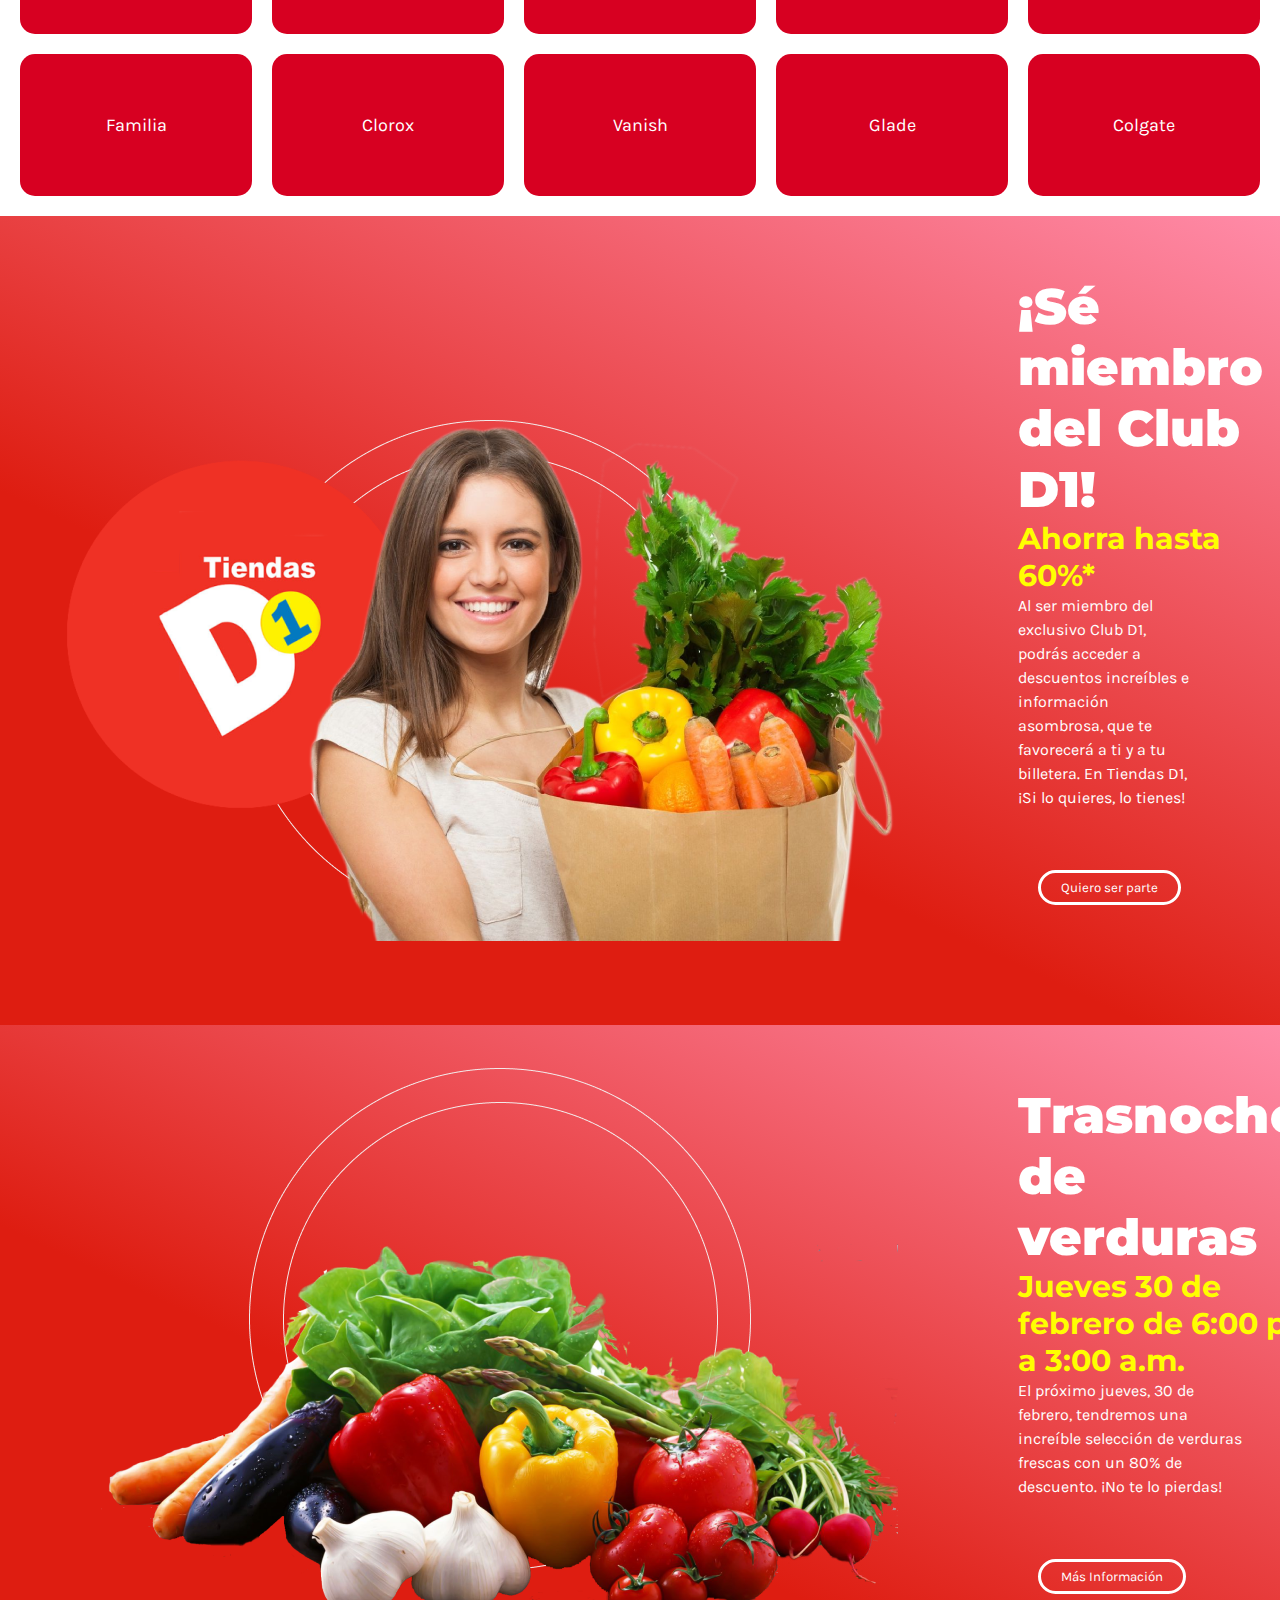
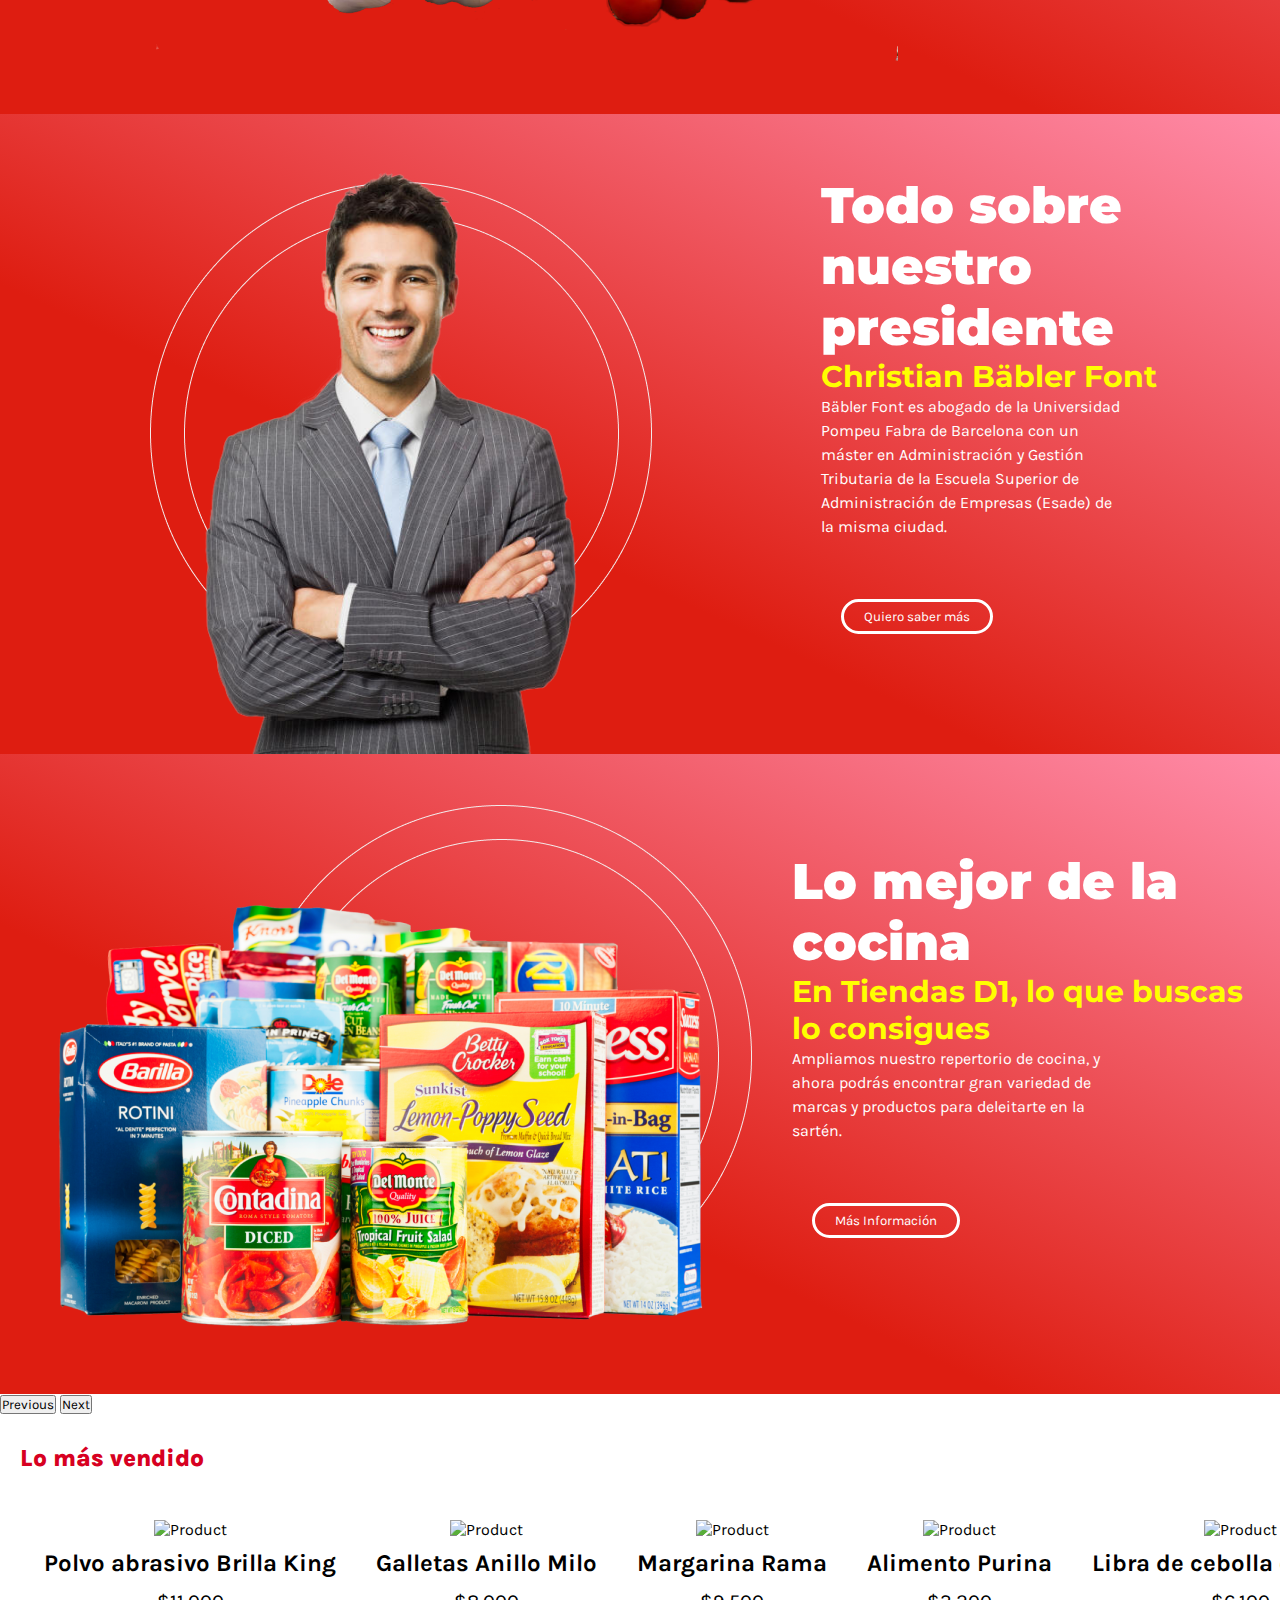
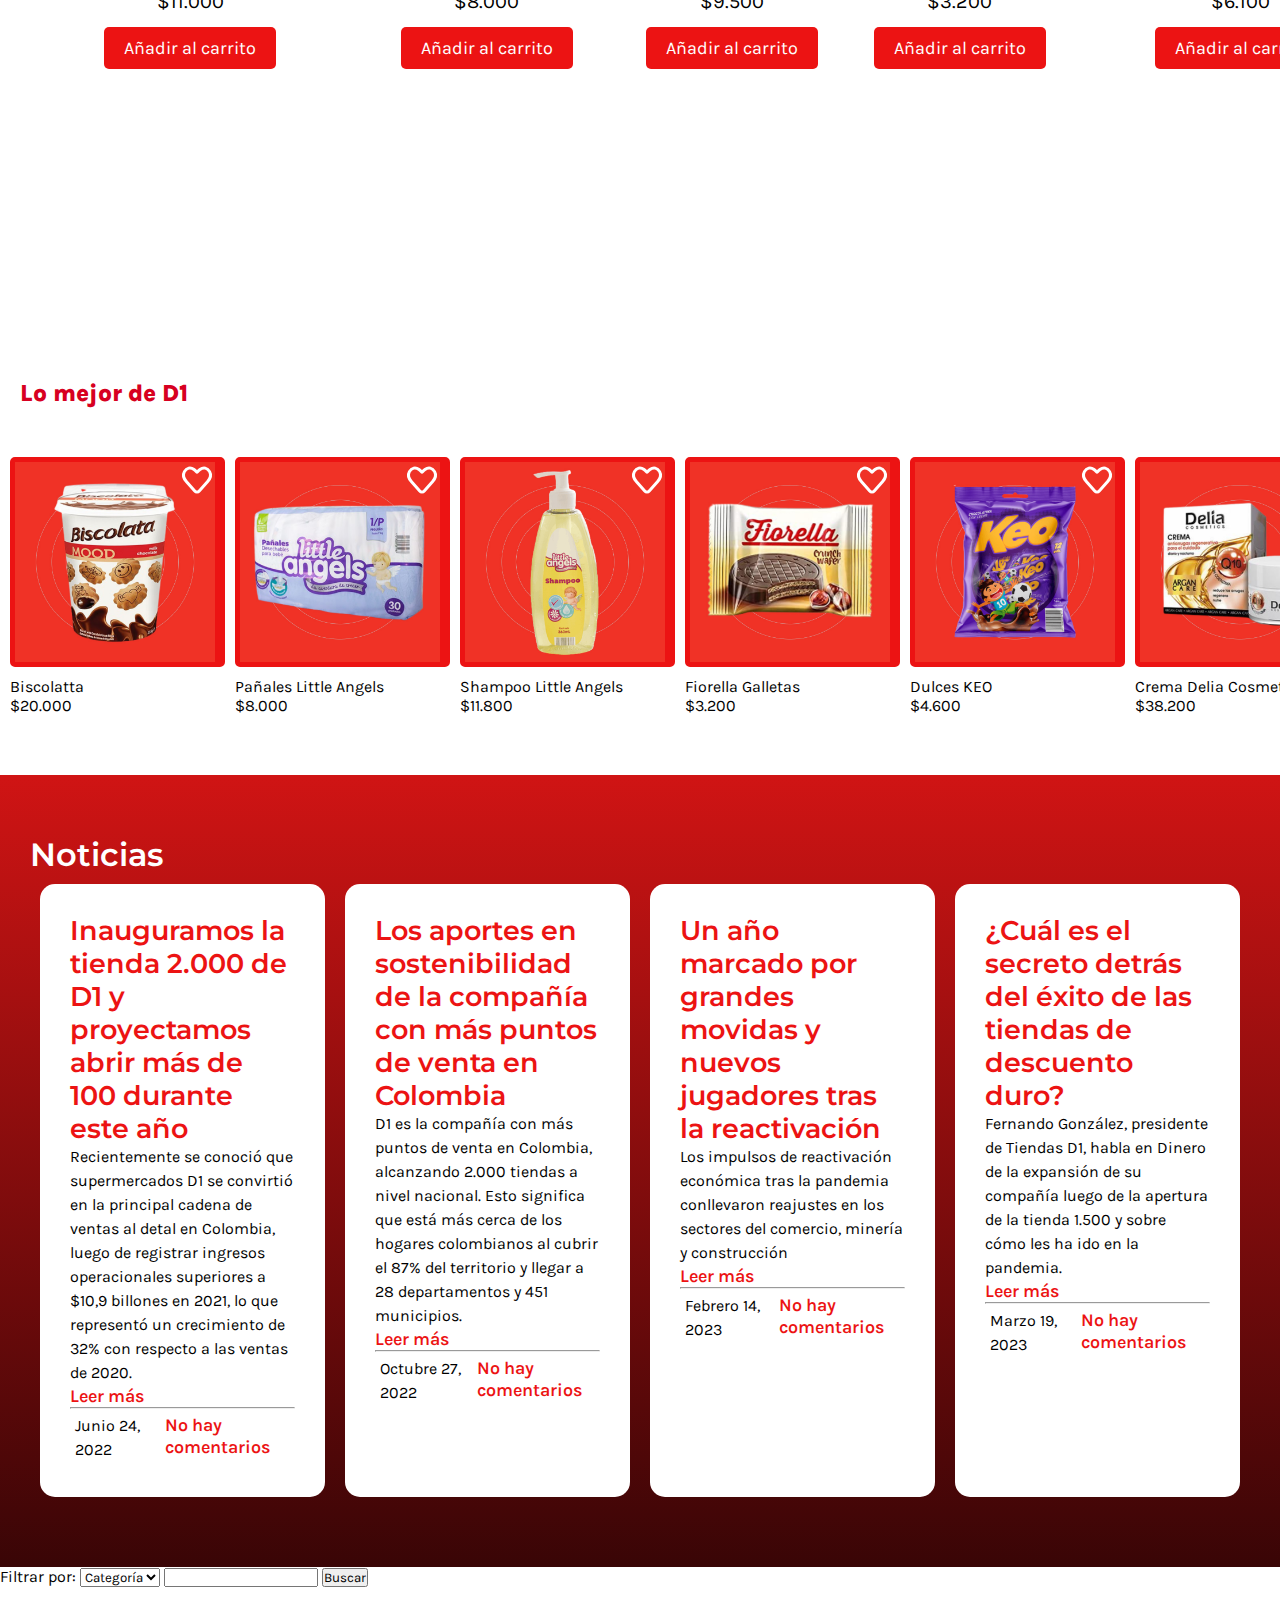
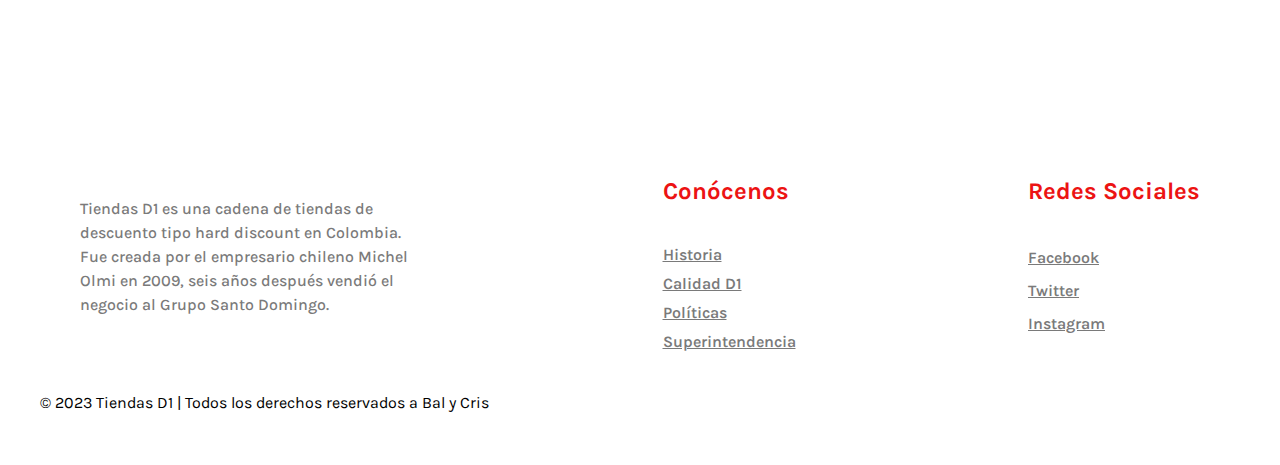
==== commit f3b2d876: "Inglés a español" ====
--- a/index.html
+++ b/index.html
@@ -642,14 +642,14 @@
       </div> -->
 
       <div>
-        choose a filter:
+        Filtrar por:
         <select name="filter" id="filter">
-          <option value="category">category</option>
-          <option value="brand">brand</option>
-          <option value="name">name</option>
+          <option value="category">Categoría</option>
+          <option value="brand">Marca</option>
+          <option value="name">Nombre</option>
         </select>
         <input type="text" id="inputText" />
-        <button onclick="search()">Search</button>
+        <button onclick="search()">Buscar</button>
       </div>
 
       <div class="products">
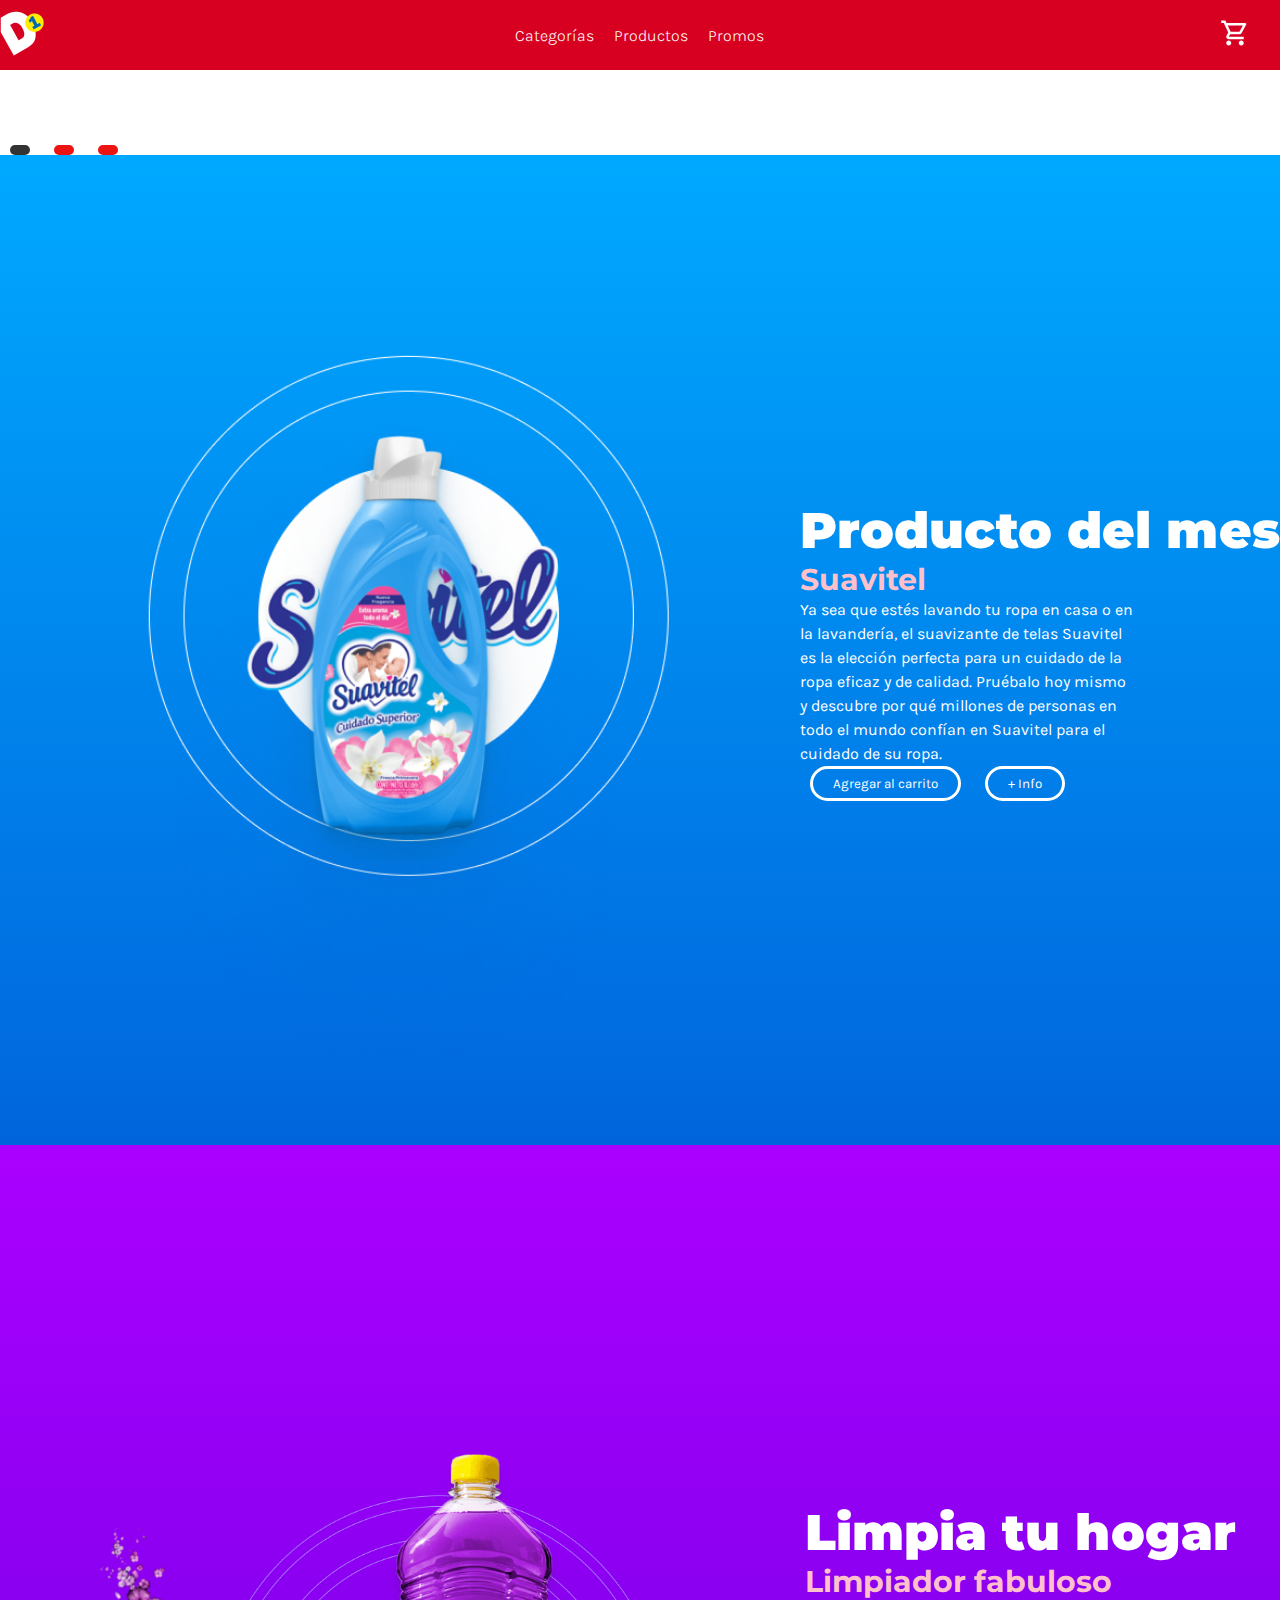
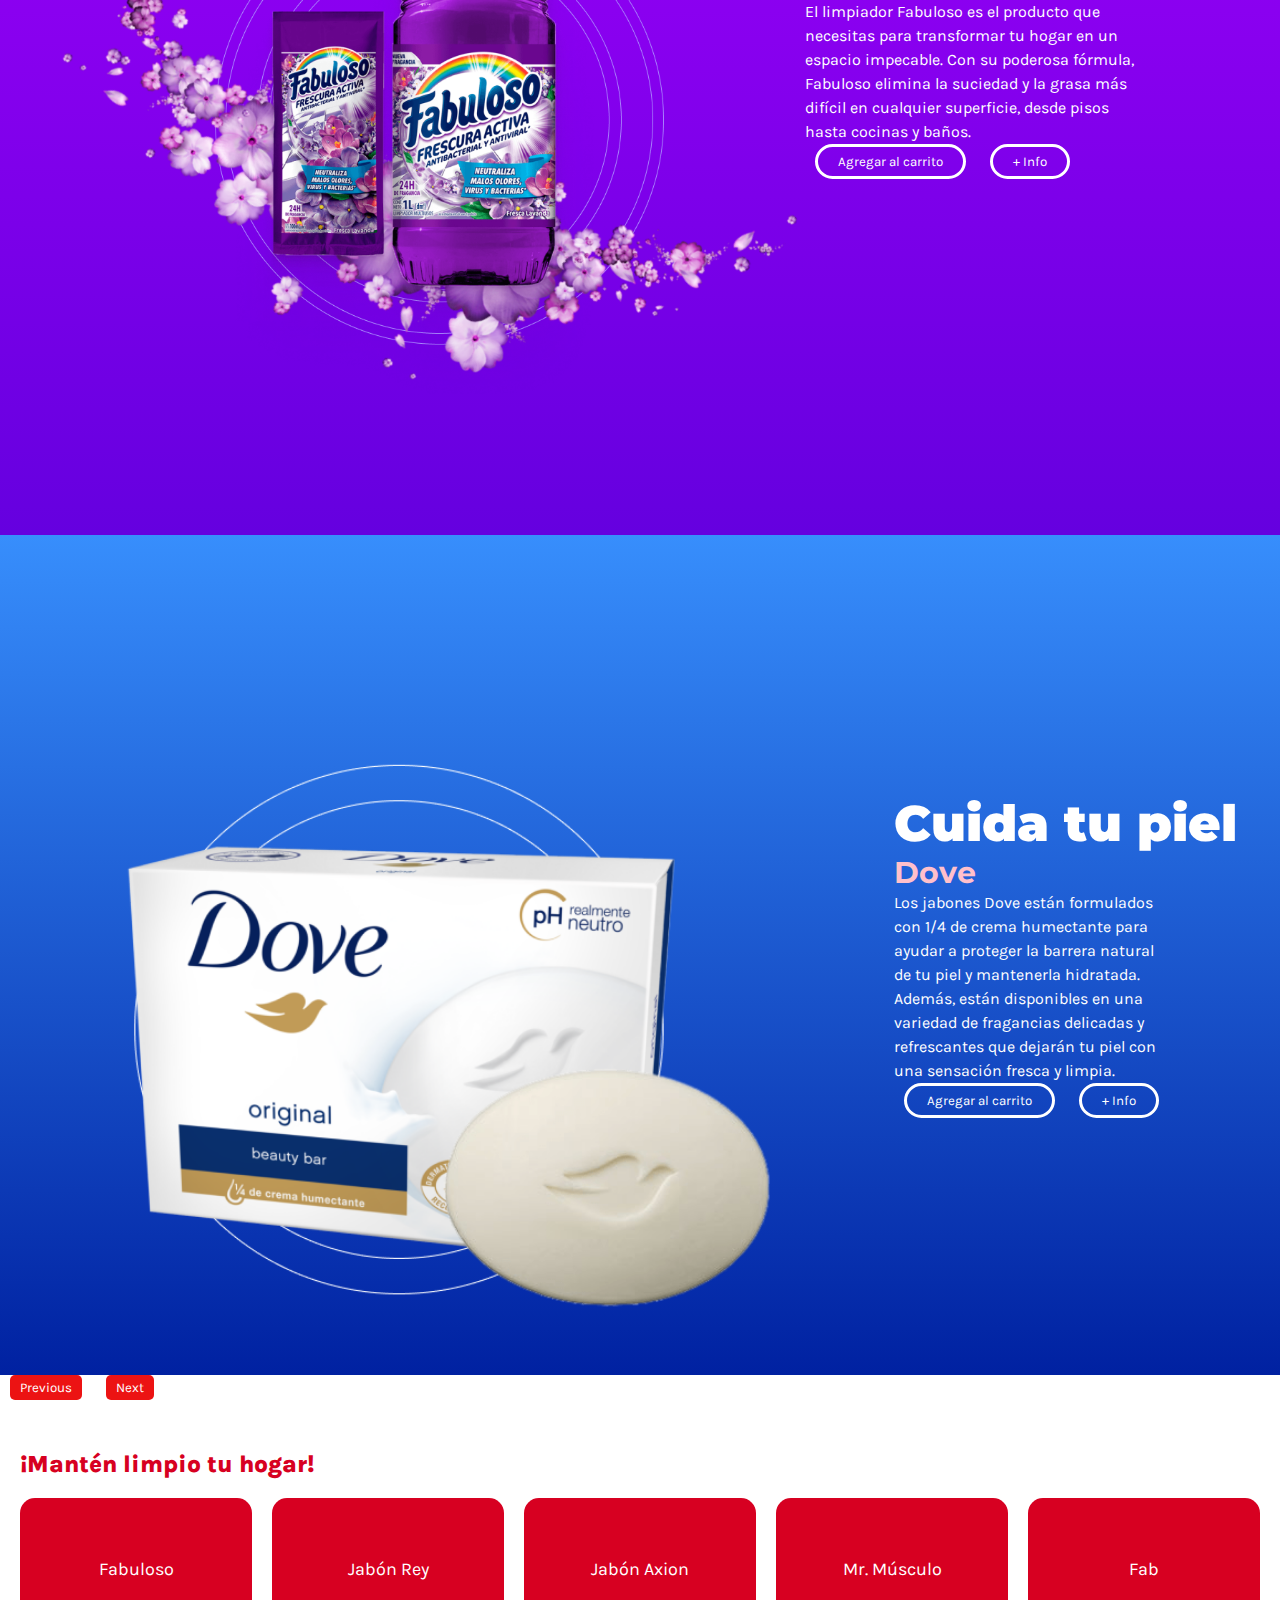
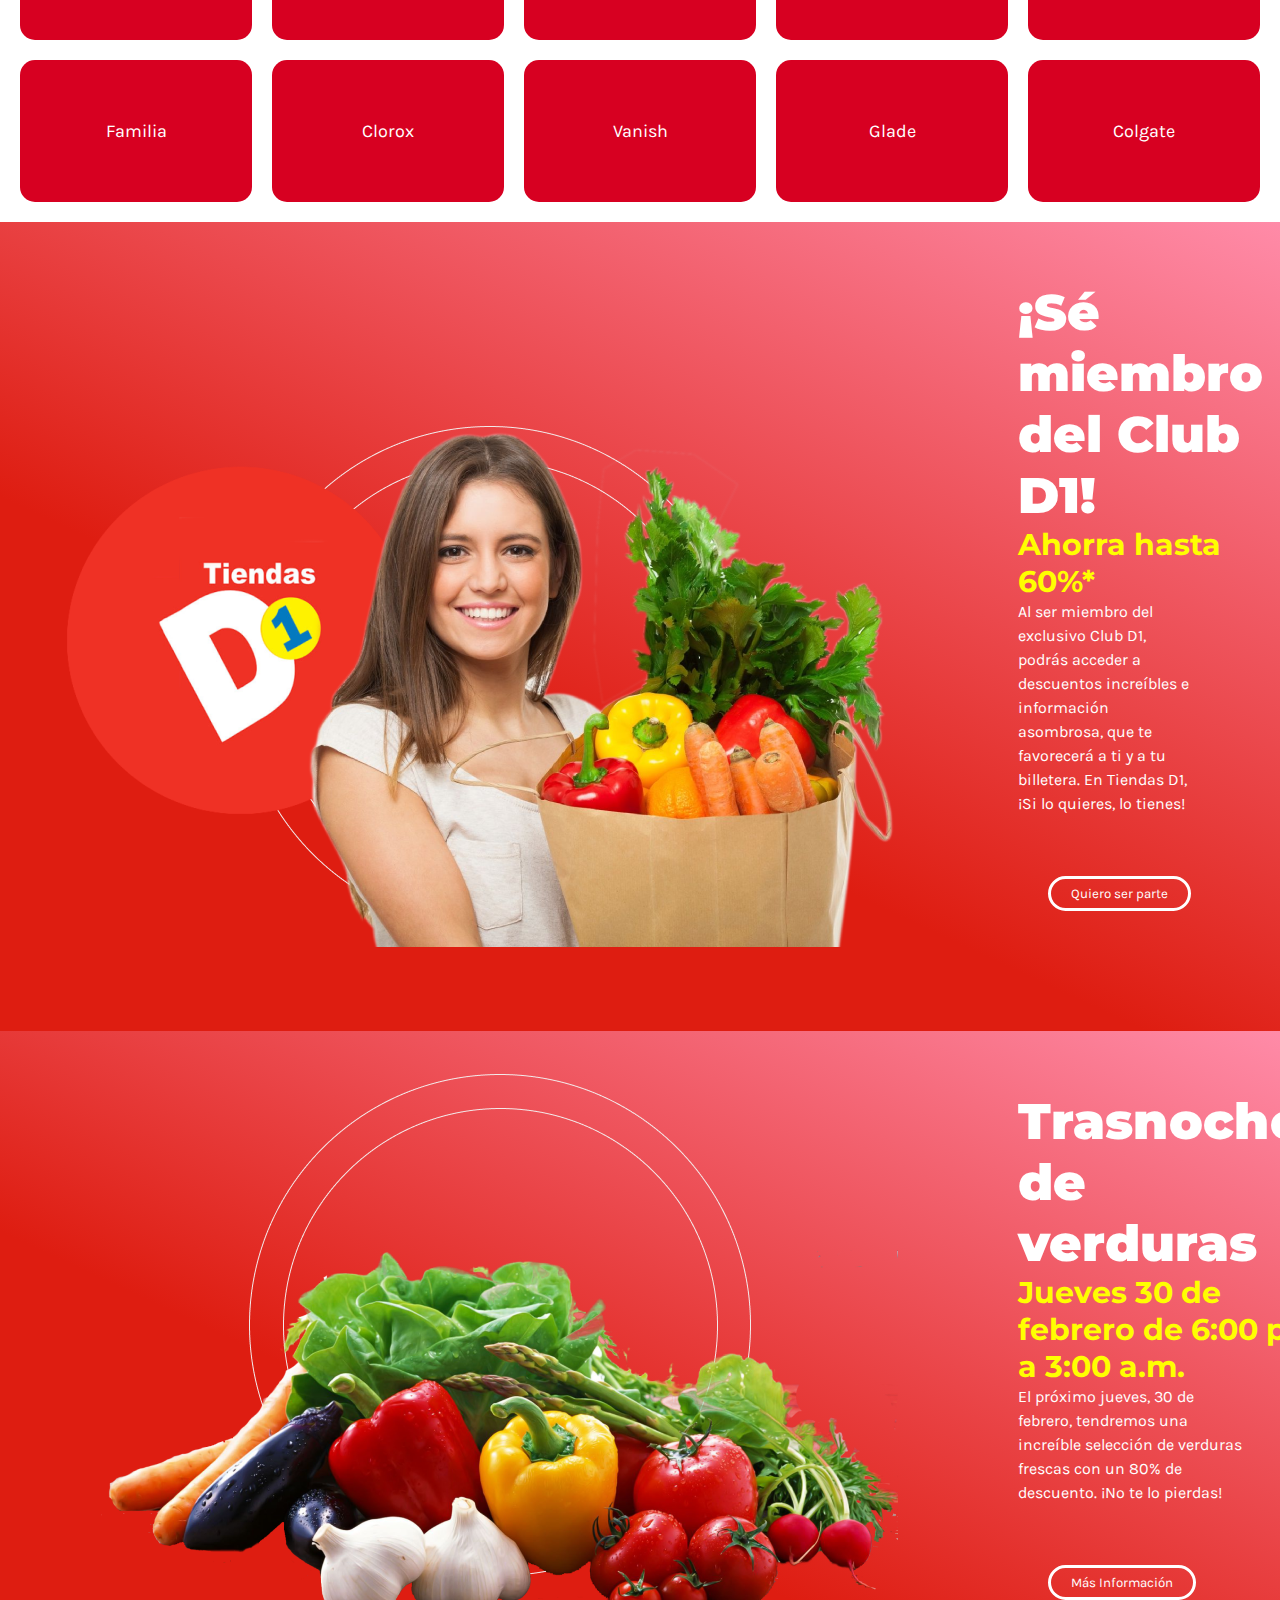
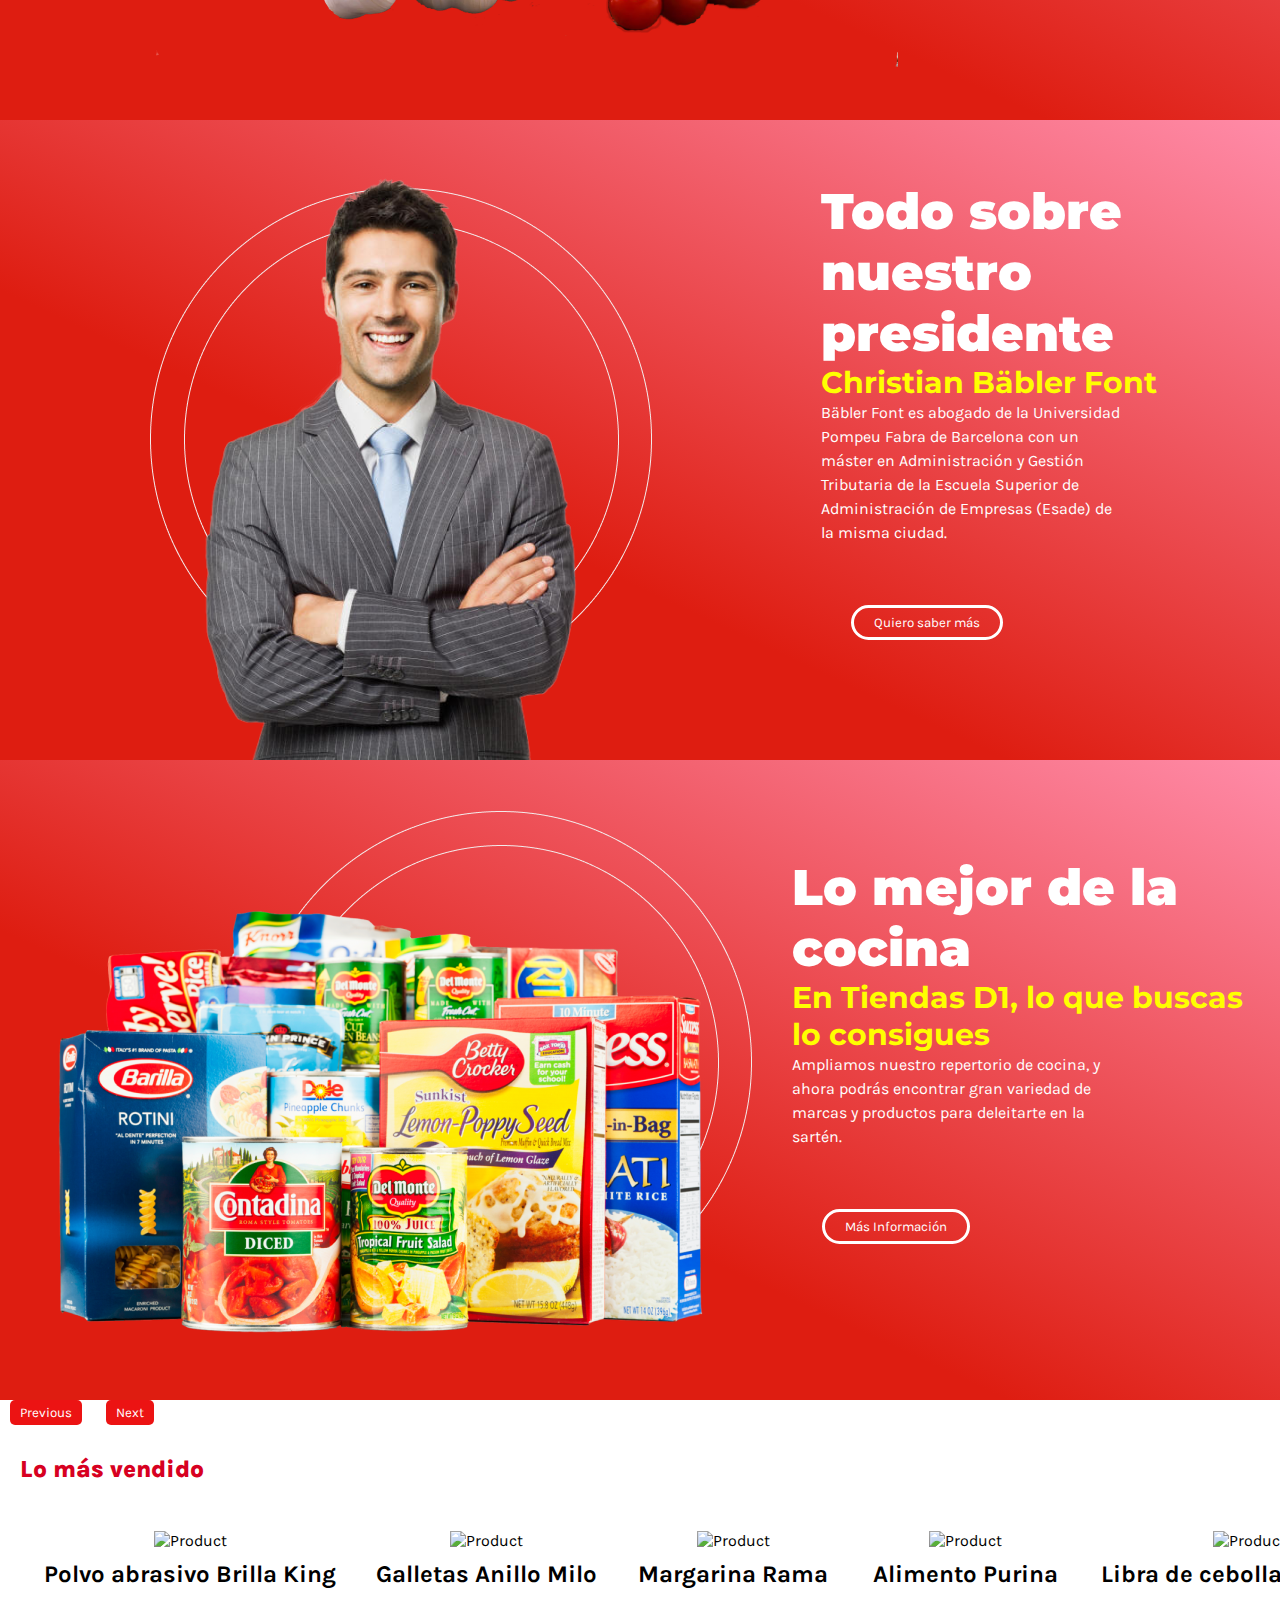
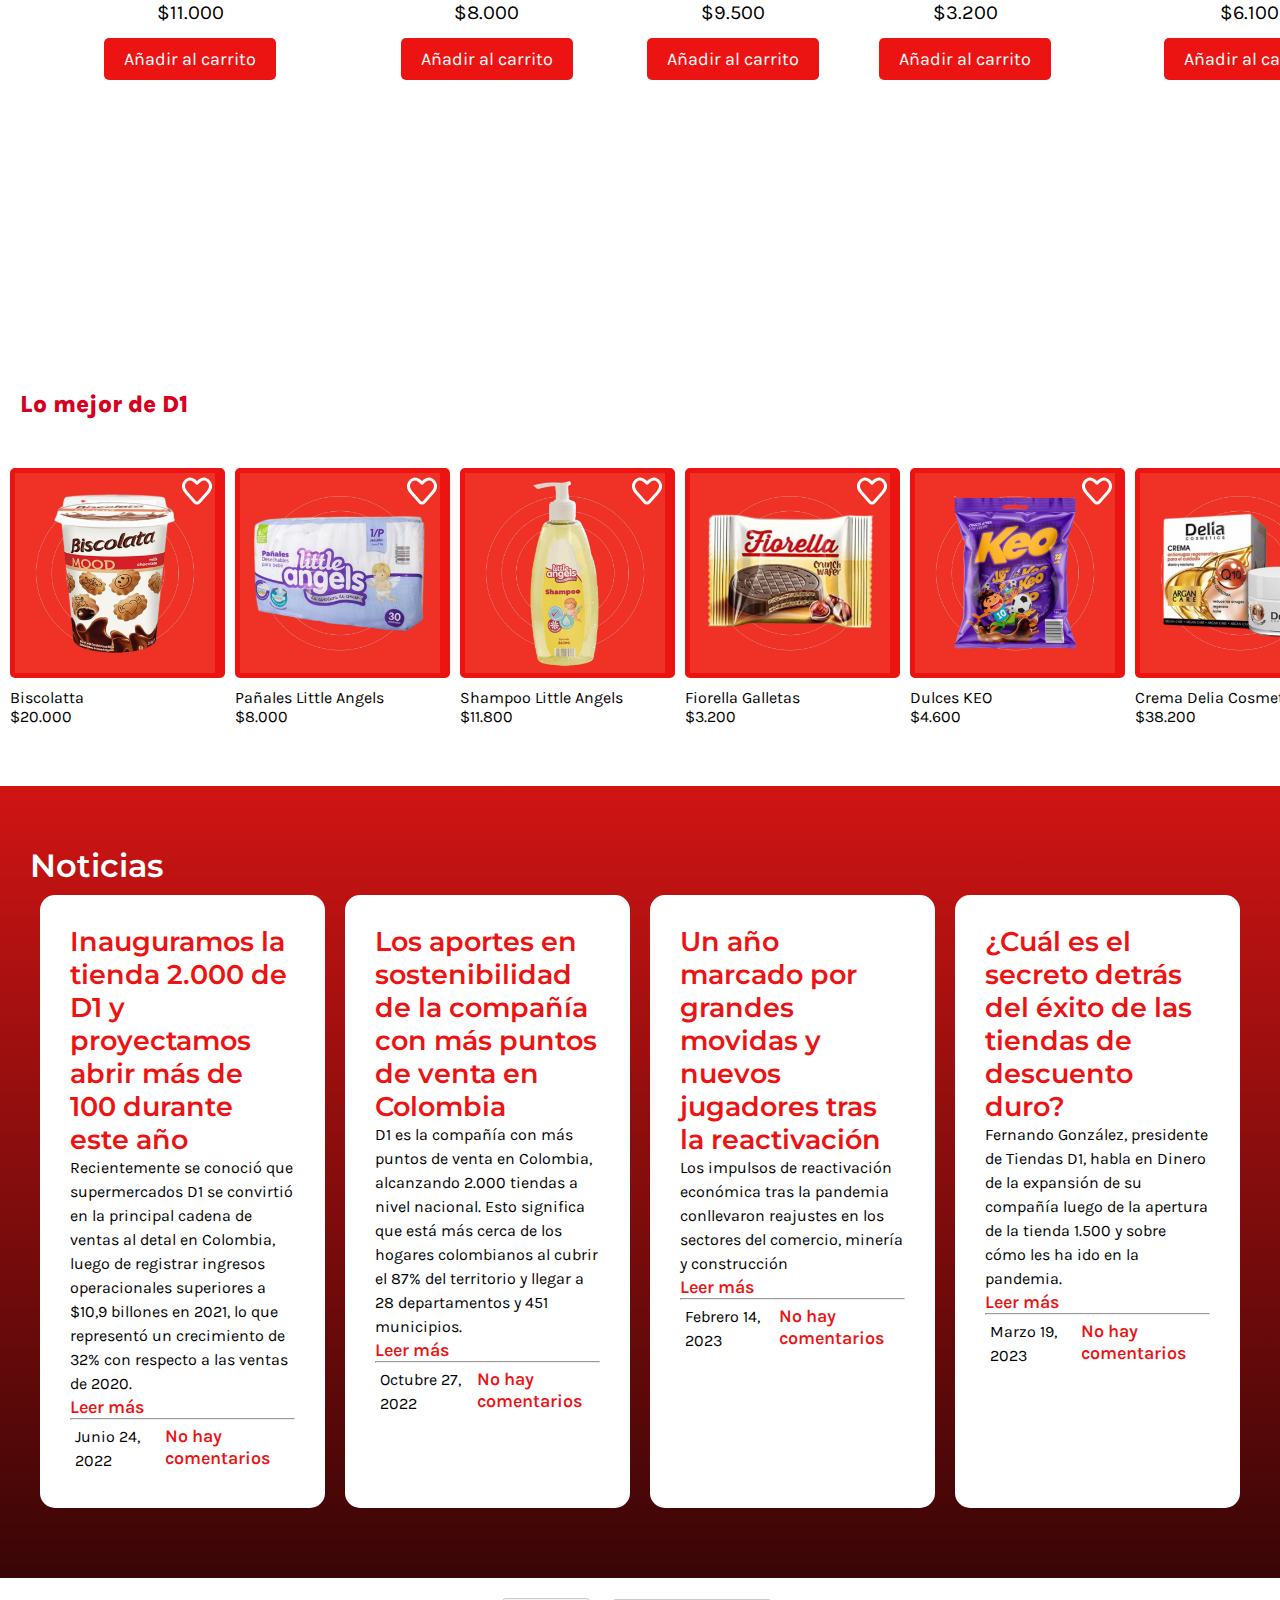
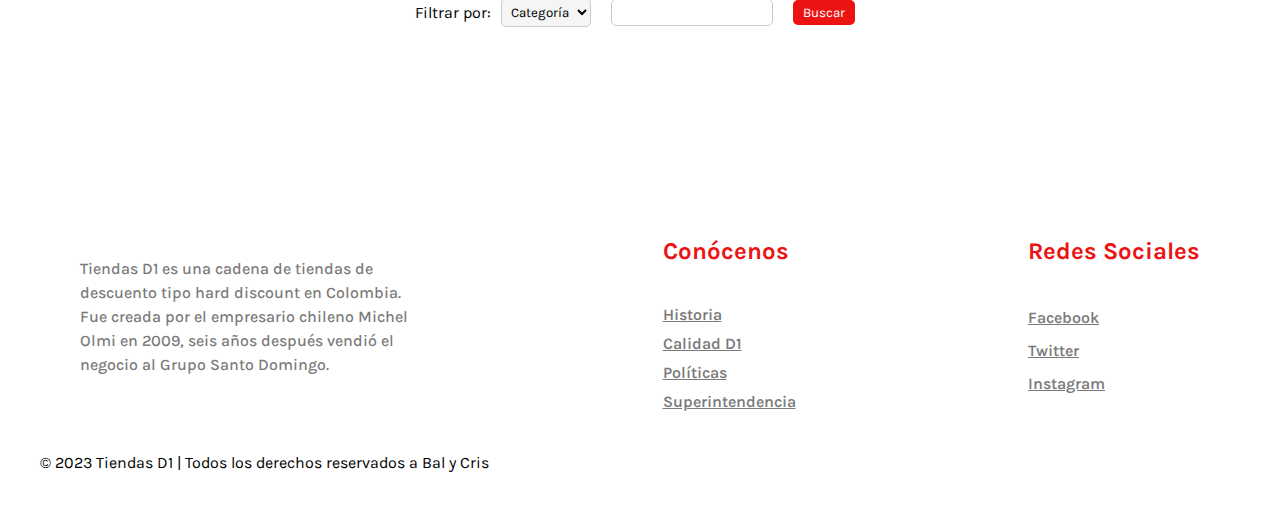
==== commit 4cc39a73: "agregué estilos al filtro" ====
--- a/index.html
+++ b/index.html
@@ -641,7 +641,7 @@
         <button class="filter-btn" onclick="setFilter(4)">Pescados y Mariscos</button>
       </div> -->
 
-      <div>
+      <div class="divfilter">
         Filtrar por:
         <select name="filter" id="filter">
           <option value="category">Categoría</option>
--- a/styles.css
+++ b/styles.css
@@ -731,3 +731,45 @@
       grid-template-columns: 1fr 1fr 1fr;
     }
   }
+
+
+
+  /* Estilos para el filtro */
+  .divfilter {
+    display: flex;
+    align-items: center;
+    justify-content: center;
+    margin: 20px 0;
+  }
+
+  select {
+    margin: 0 10px;
+    padding: 5px;
+    border-radius: 5px;
+    border: 1px solid #ccc;
+    background-color: #f5f5f5;
+  }
+
+ 
+  input[type="text"] {
+    margin: 0 10px;
+    padding: 5px;
+    border-radius: 5px;
+    border: 1px solid #ccc;
+  }
+
+  
+  button {
+    margin: 0 10px;
+    padding: 5px 10px;
+    border-radius: 5px;
+    border: none;
+    background-color: #ec1313;
+    color: #fff;
+    cursor: pointer;
+  }
+
+  
+  button:hover {
+    background-color: #e46666;
+  }
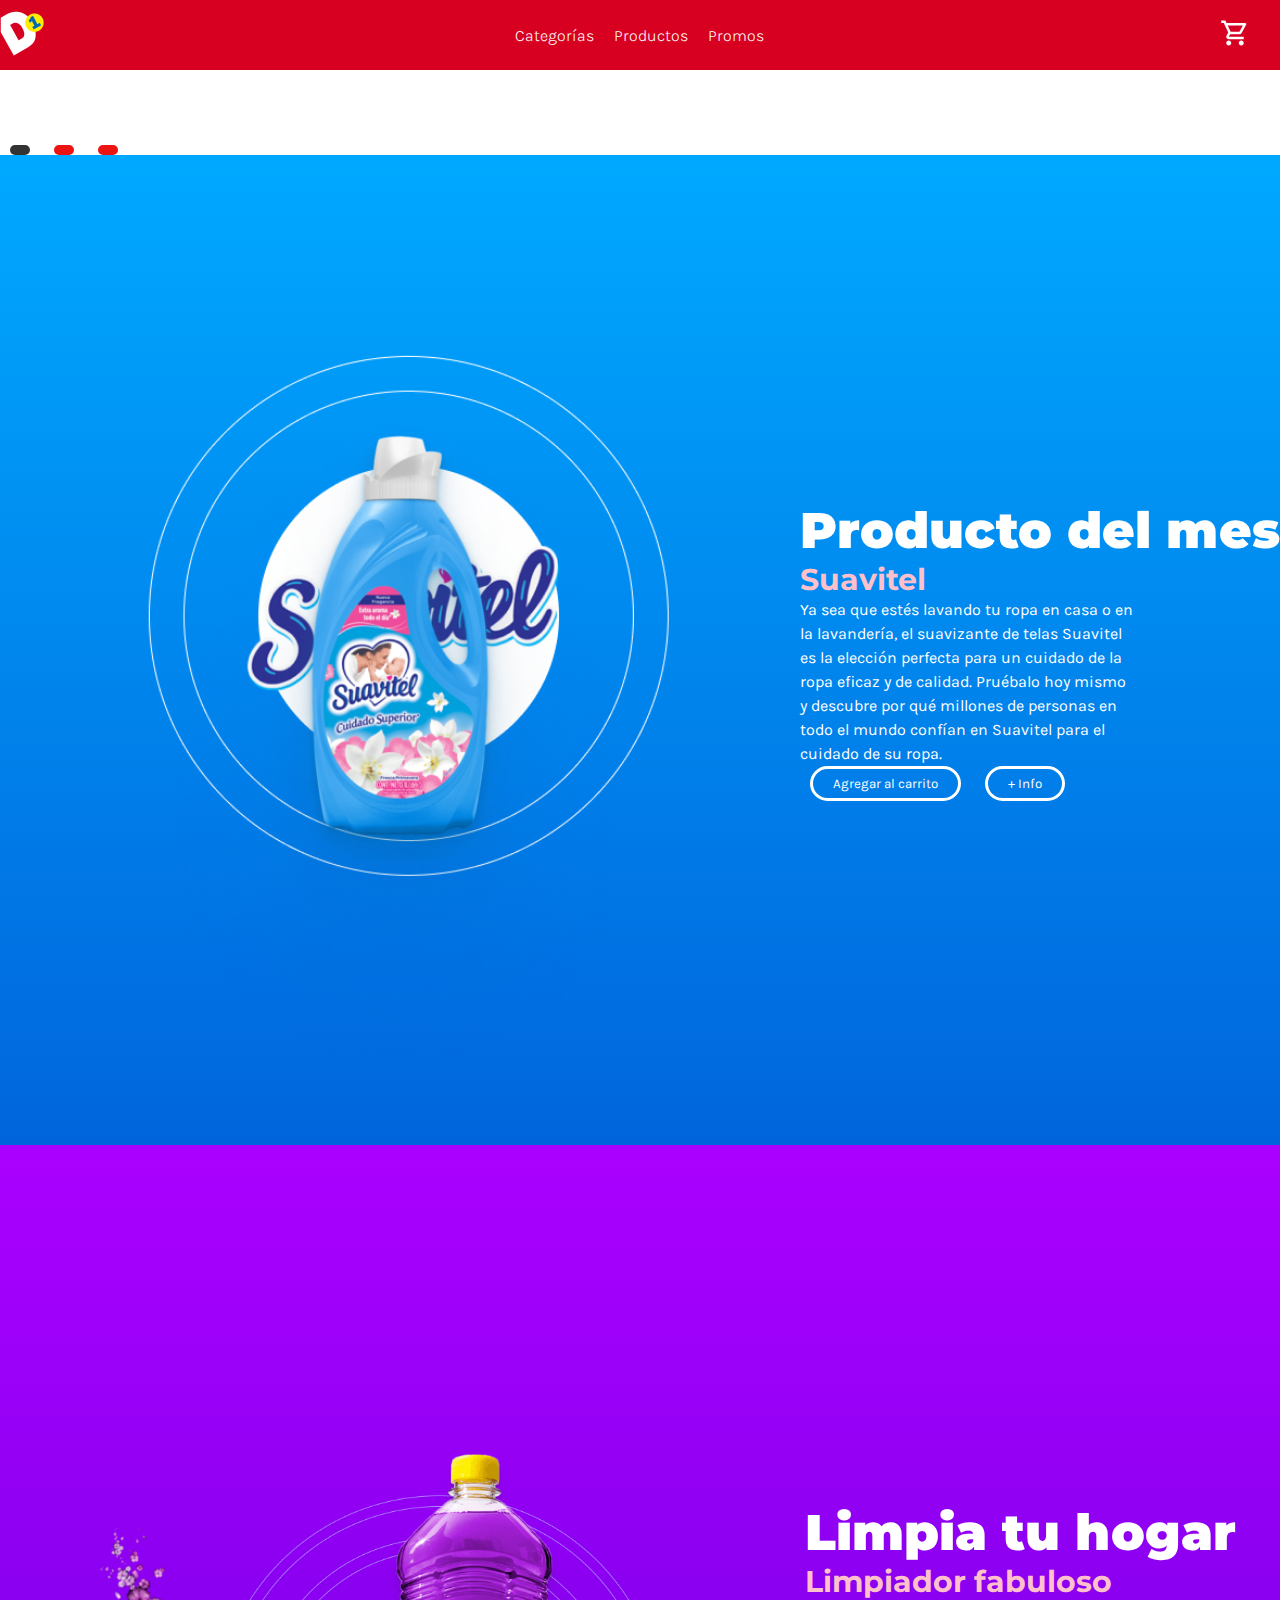
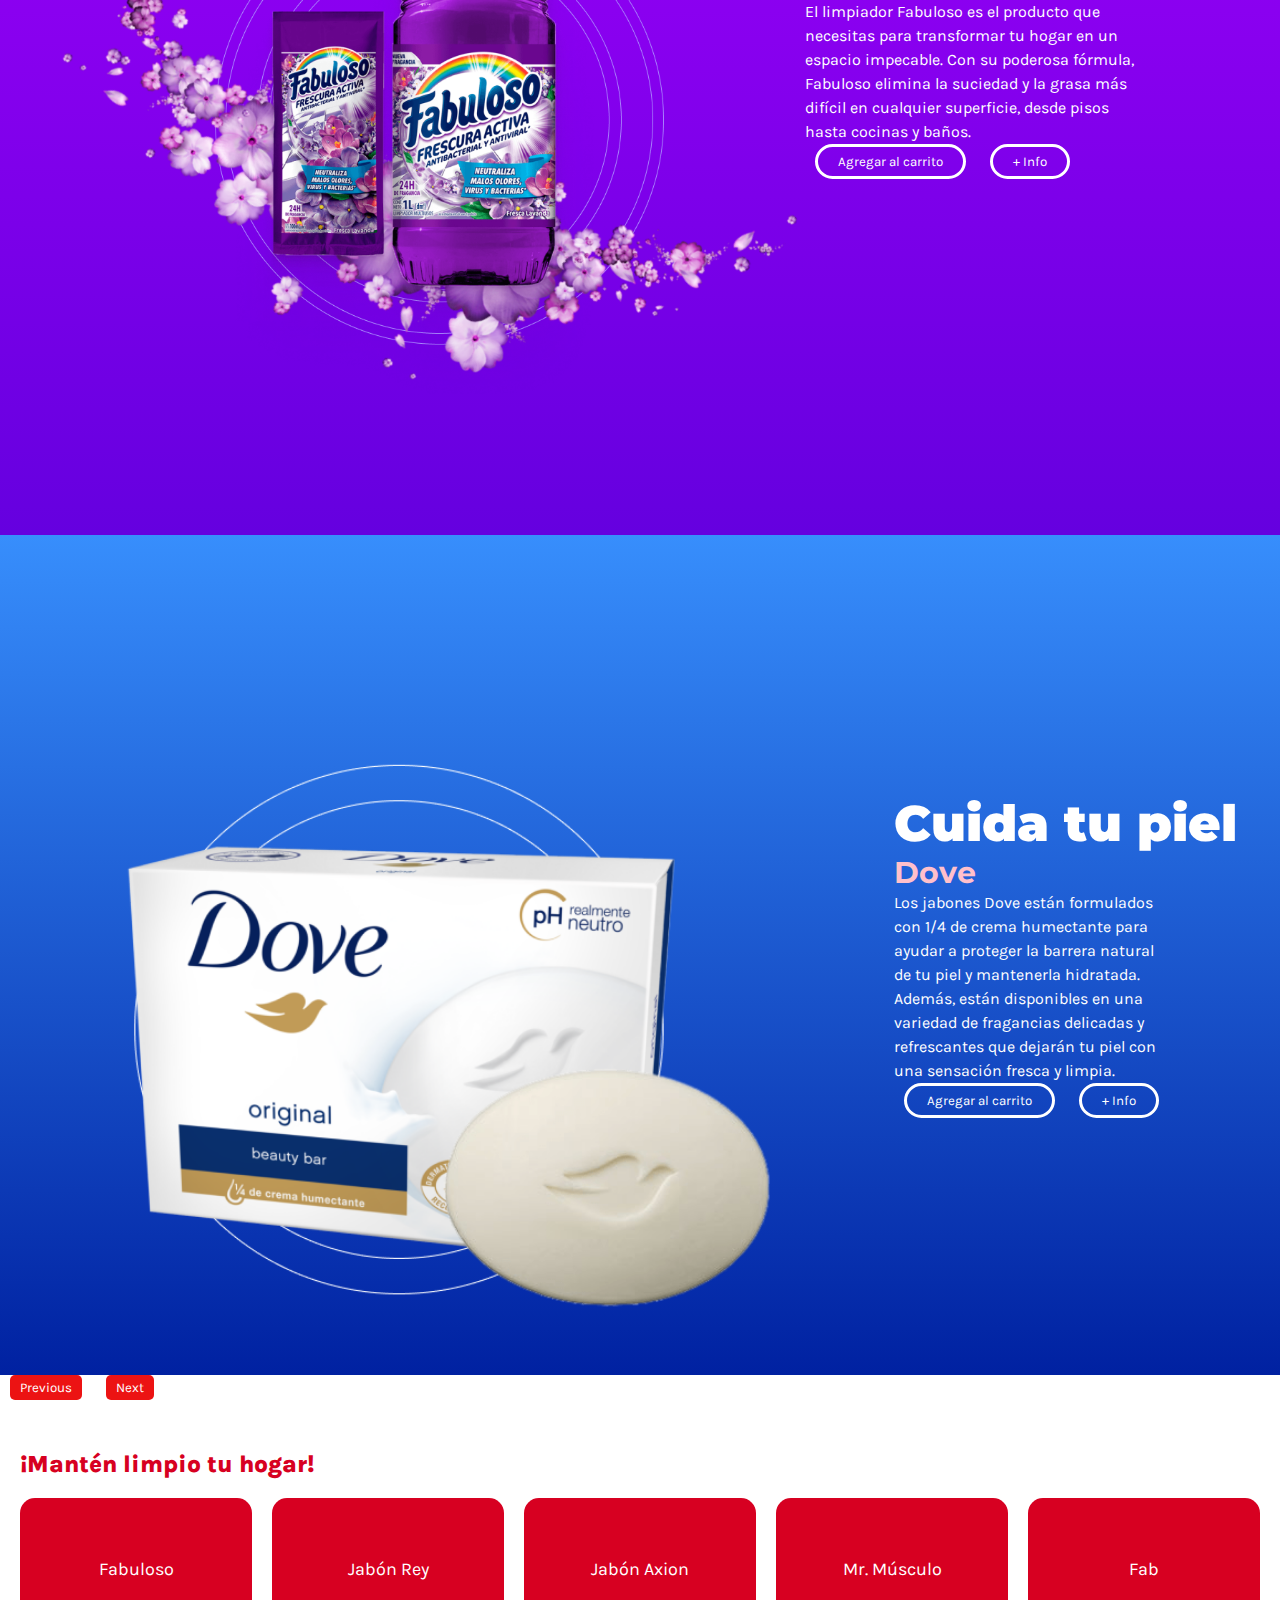
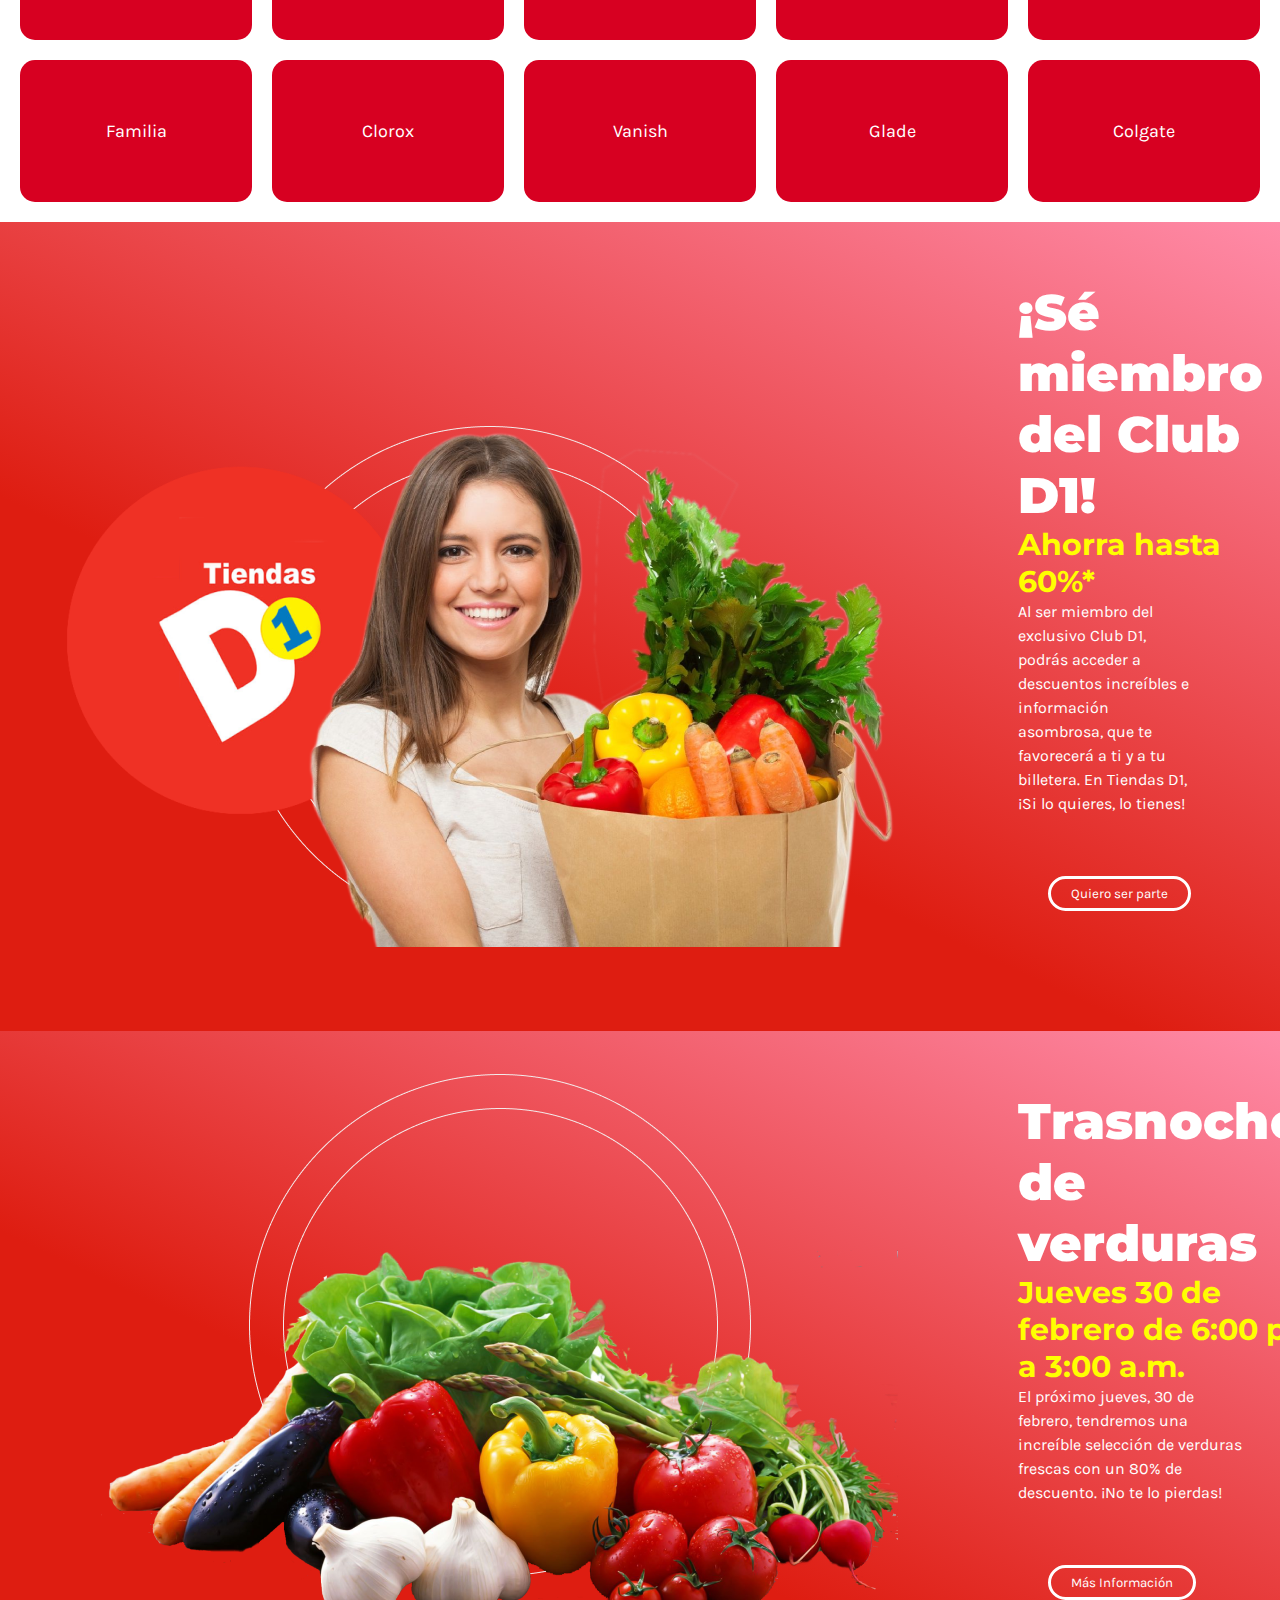
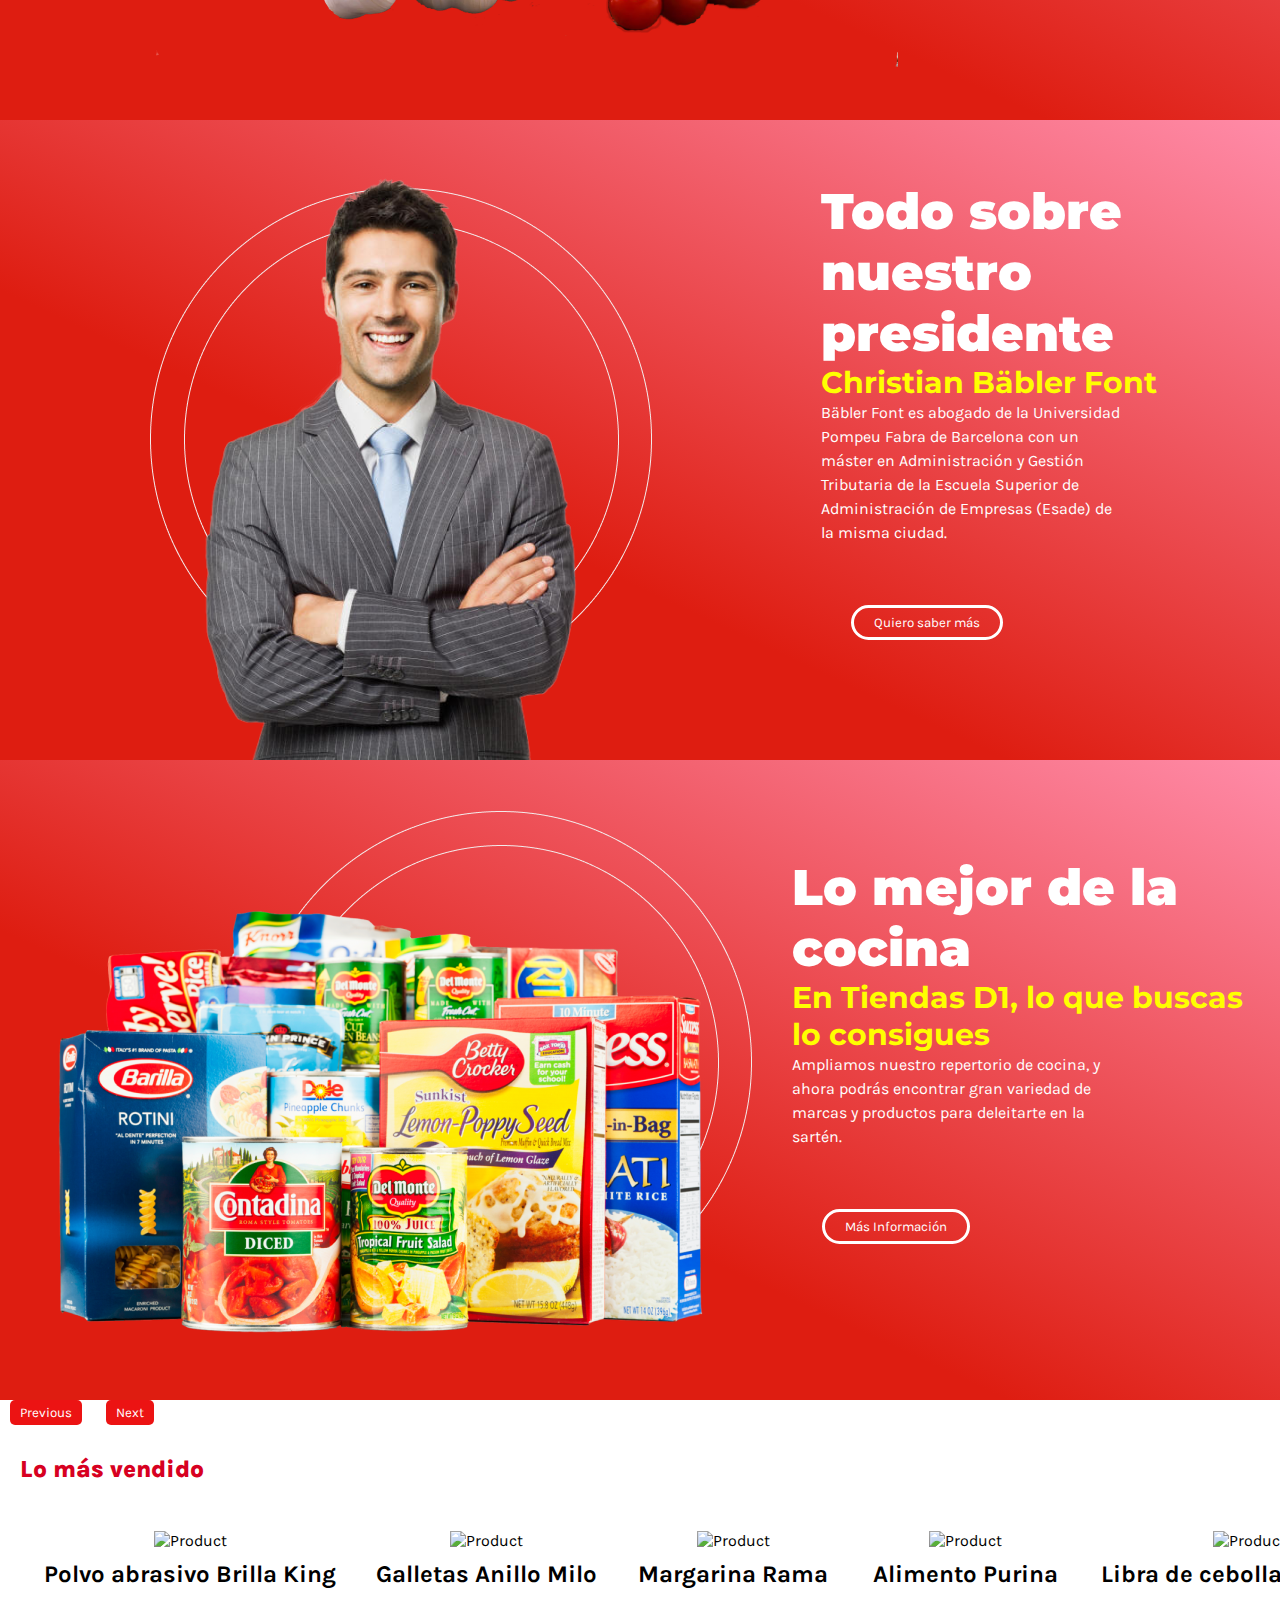
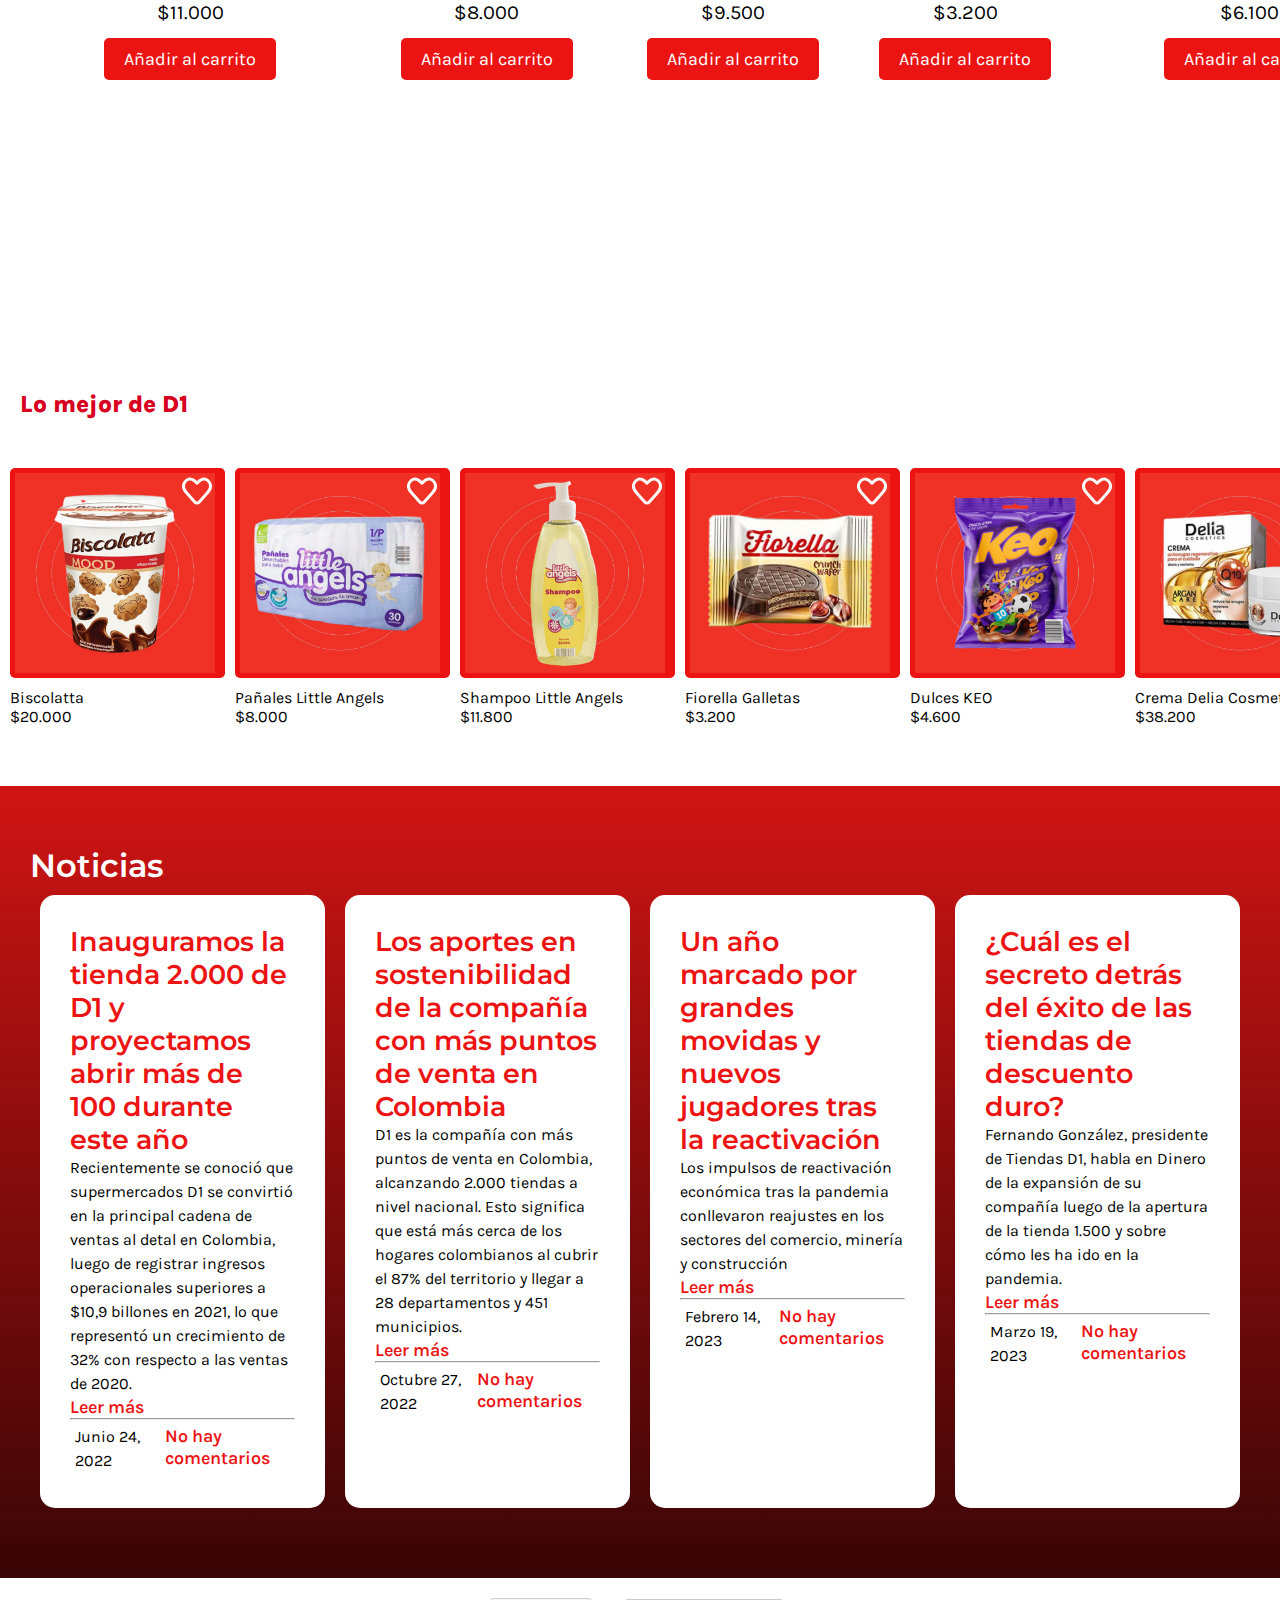
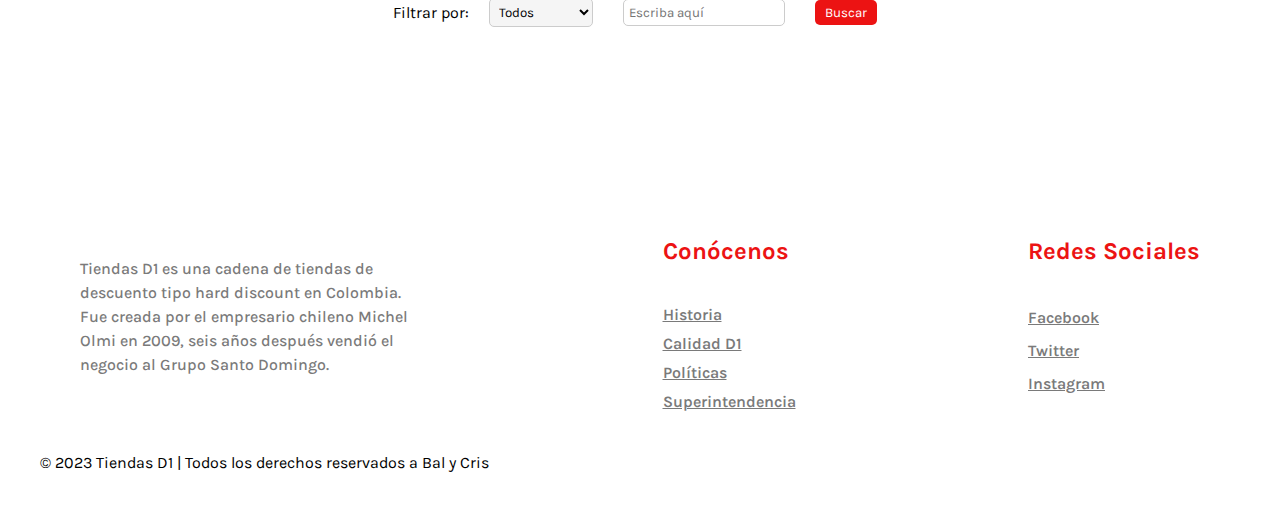
==== commit ccfc6abc: "agregué el último filtro" ====
--- a/index.html
+++ b/index.html
@@ -642,14 +642,16 @@
       </div> -->
 
       <div class="divfilter">
-        Filtrar por:
+        Filtrar por: 
         <select name="filter" id="filter">
+          <option value="all">Todos</option>
           <option value="category">Categoría</option>
           <option value="brand">Marca</option>
           <option value="name">Nombre</option>
+          <option value="discount">Descuentos</option>
         </select>
-        <input type="text" id="inputText" />
-        <button onclick="search()">Buscar</button>
+        <input type="text" id="inputText" placeholder="Escriba aquí" />
+        <button onclick="search()" style="border-radius: 5px;">Buscar</button>
       </div>
 
       <div class="products">
--- a/styles.css
+++ b/styles.css
@@ -740,6 +740,7 @@
     align-items: center;
     justify-content: center;
     margin: 20px 0;
+    gap: 10px;
   }
 
   select {
